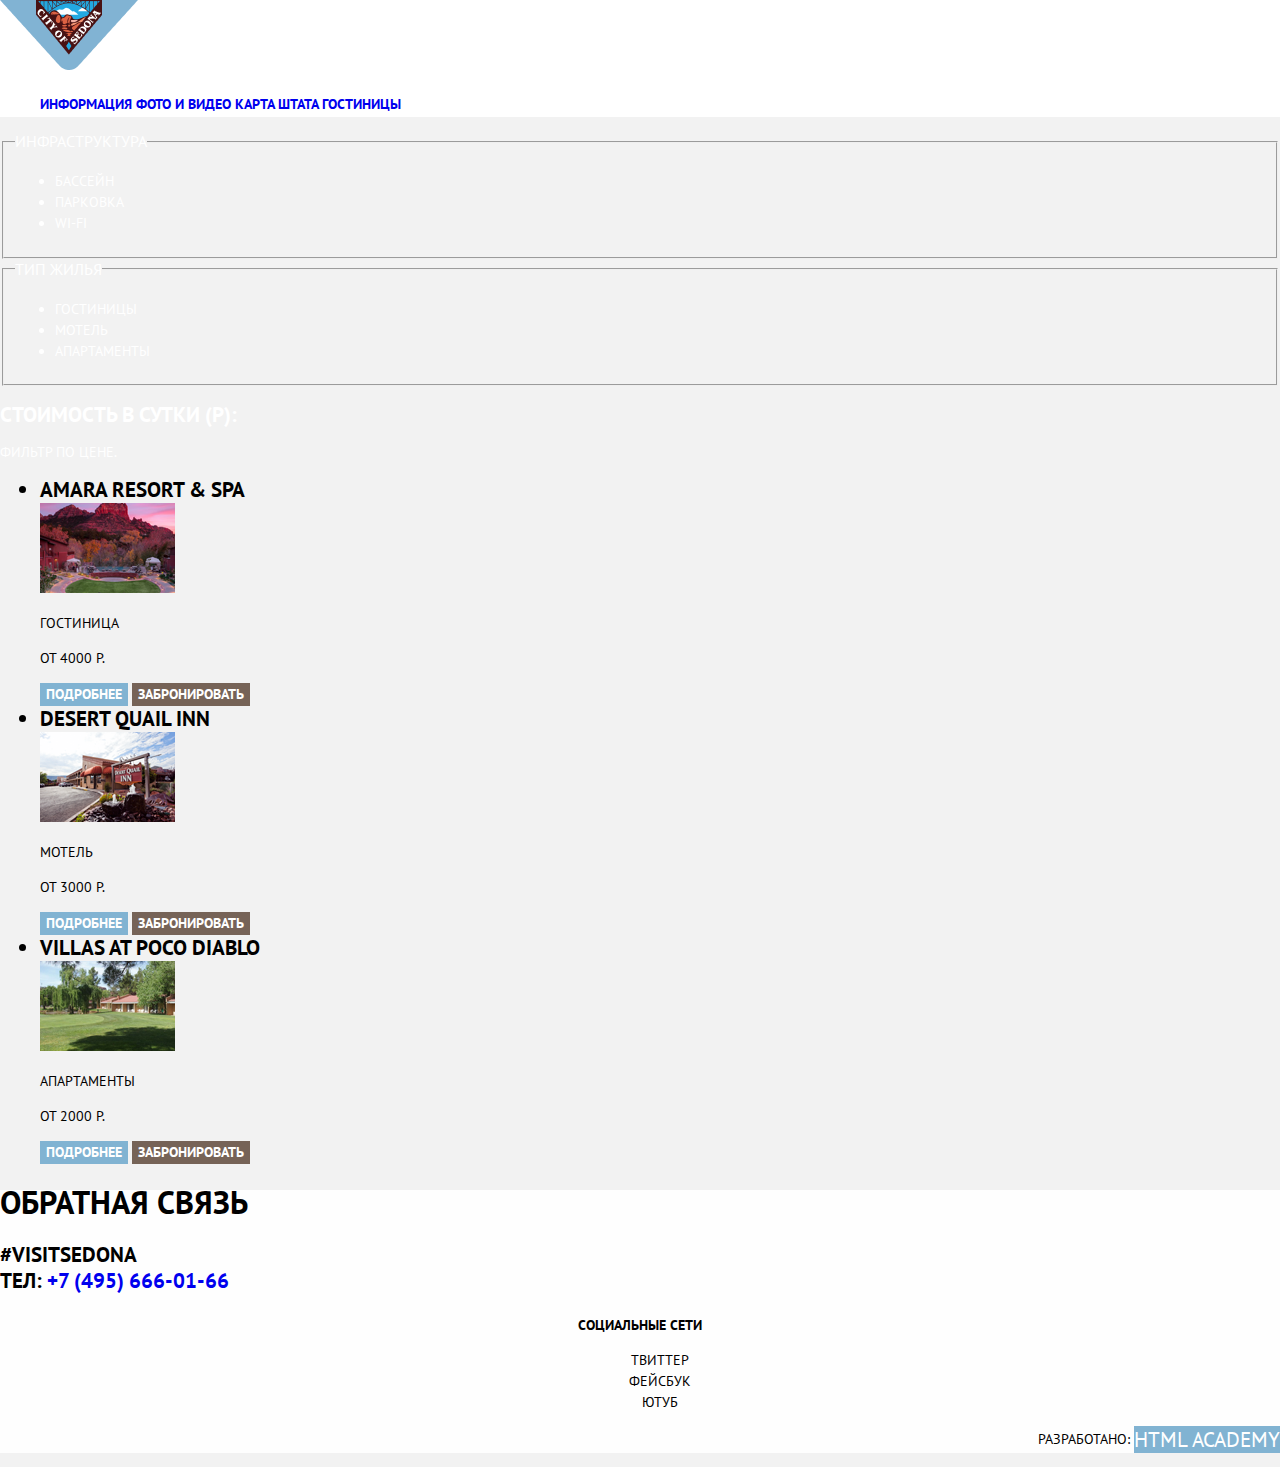
==== hotels.html @ de47eefe "Add files via upload" ====
<!DOCTYPE html>
<html lang="ru">
  <head>
    <meta charset="utf-8">
    <title>HTML Academy: Седона</title>
    <link rel="stylesheet" href="https://fonts.googleapis.com/css2?family=PT+Sans:wght@400;700&display=swap" >
  <link rel="stylesheet" href="normalize.css">
  <link rel="stylesheet" href="style.css">
  </head>
  <body class="page-body">
<heder class="maih-header">
  <nav class="main-navigation">
    <a class="main-header-logo">
    <img src="img/logo.png" width="138" height="70"  alt="Логотип Седона">
    </a>
    <ul class="site-navigation">
      <li><a href="futurepage.html"> ИНФОРМАЦИЯ </a></li>
      <li><a href="futurepage.html"> ФОТО И ВИДЕО </a></li>
      <li><a href="futurepage.html"> КАРТА ШТАТА </a></li>
      <li><a href="hotels.html"> ГОСТИНИЦЫ </a></li>
    </ul>
  </nav>
</heder>
<main >
  <section class="filtersearch">
<fieldset>
  <legend> ИНФРАСТРУКТУРА</legend>
<ul class="infrastructura-list">
  <li class="infrastructura-item"
type="checkbox" name="swimingpool" id="swimingpool" checked>
<label for="swimingpool">Бассейн </label>
  </li>
  <li class="infrastructura-item"
type="checkbox" name="parking" id="parking" checked>
<label for="parking">Парковка </label>
  </li>
  <li  class="infrastructura-item"
type="checkbox" name="wifi" id="parking" checked>
<label for="wifi">WI-FI </label>
  </li>
</ul>
</fieldset>
<fieldset>
<legend>ТИП ЖИЛЬЯ</legend>
<ul class="typeroom-list">
  <li class="typeroom-item"
  type="checkbox" name="hotels" id="hotels" checked>
<label for="hotels"> ГОСТИНИЦЫ</label>
</li>
<li class="typeroom-item"
type="checkbox" name="motels" id="motels" checked>
<label for="motels"> МОТЕЛЬ</label>
</li>
<li class="typeroom-item"
type="checkbox" name="apartmens" id="apartmens" checked>
<label for="apartmens"> АПАРТАМЕНТЫ</label>
</li>
</ul>
</fieldset>
<h2> СТОИМОСТЬ В СУТКИ (р):</h2>
<p>Фильтр по цене.</p>
</section>
<!--Не могу изменить цвет,шрифт и список сделать по горизонтали
<section class="resultserch">
  <h2>Найдено:3</h2>
  <h3> Сортировка:</h3>
<ul class="filterresult">
  <li>по цене</li>
    <li>по типу</li>
      <li>по рейтингу</li>
    </ul>-->
<section class="hotels">
  <ul>
    <li class="hotelsname">Amara Resort & Spa</li>
    <img src="img/amararesort.png" width="135" height="90" alt="Amara Resort">
    <p>Гостиница</p>
        <p>от 4000 Р.</p>
          <button class="button-hotels" type="submit">Подробнее</button>
            <button class="button-reserved" type="submit">Забронировать</button>
    <li class="hotelsname">Desert Quail Inn</li>
    <img src="img/desertquail.png" width="135" height="90" alt="Desert Quail Inn">
    <p>Мотель</p>
        <p>от 3000 Р.</p>
          <button class="button-hotels" type="submit">Подробнее</button>
            <button class="button-reserved" type="submit">Забронировать</button>
    <li class="hotelsname">Villas at Poco Diablo</li>
    <img src="img/villasatpoco.png" width="135" height="90" alt="Village at Poco Diablo">
    <p>Апартаменты</p>
        <p>от 2000 Р.</p>
          <button class="button-hotels" type="submit">Подробнее</button>
            <button class="button-reserved" type="submit">Забронировать</button>
  </ul>
</section>

</main>
<footer class="page-footer main-footer">
  <section class="footer-contacts">
    <h2>Обратная связь</h2>
    <p>
      #visitsedona<br>
      ТЕЛ: <a  href="tel:+74956660166">+7 (495) 666-01-66</a>
    </p>
  </section>
  <section class="footer-social">
    <h2>Социальные сети</h2>
    <ul>
      <li>
        <a class="social-button" href="#">Твиттер</a>
      </li>
      <li>
        <a class="social-button" href="#">Фейсбук</a>
      </li>
      <li>
        <a class="social-button" href="#">Ютуб</a>
      </li>
    </ul>
  </section>
  <p class="footer-copyright">
    Разработано:
    <a class="button" href="https://htmlacademy.ru">HTML Academy</a>
  </p>
</footer>
  </body>
</html>
---- style.css ----
:root{
--basic-black:#000000;
--basic-blacksmall:#333333;
--basic-white:#FFFFFF;
--basic-dark:#EEEEEE;
--extra-dark:#f2f2f2;
--basic-blue:#81B3D2;
--basic-brown:#766357;
--basic-dark-footer:rgba(255, 255, 255, 0.9);
}
body {
  min-width: 1200px;
  margin: 0;
  padding: 0;
  font-family: "PT Sans", Arial, sans-serif;
  font-size: 14px;
  line-height: 21px;
  font-weight: 400;
  color: var(--basic-black);
  text-transform: uppercase;
  background-color: var(--extra-dark);
}
a {
  text-decoration: none;
}
img {
  max-width: 100%;
  height: auto;
}
/*navigation*/
.main-navigation {
front-size: 16px;
line-height: 24px;
color:var(--basic-black);
background-color: var(--basic-white);
}
.site-navigation {
  list-style: none;
  font-weight: bold;
font-size: 14px;
line-height: 26px;
color:var(--basic-black);
background-color: var(--basic-white);
}
.site-navigation li {
  display: inline;
}
.site-navigation a:hover,
.site-navigation a:focus,
 {
  background-color: var(--basic-blue);}
  .center{
    background-color: var(--basic-white);
  }
  .p1{
    text-align: center;
background-color: var(--basic-white);
font-size: 21px;
line-height: 26px;
font-weight: bold;


  }
  .p2 {
        text-align: center;
  background-color: var(--basic-white);
  font-size: 14px;
line-height: 21px;
  }
  /*hotels page*/
  .filtersearch{
    color: var(--basic-white);

  /*  background-image: url(img/background.png);
    position: absolute;
width: 1200px;
height: 217px;
left: 40px;
top: 56px;*/

  }
  .filterresult li{
    display: inline;
  }
  .resultserch {
    background-color: var(--basic-white);
  }

  .filtersearch legend{
    font-weight: normal;
font-size: 16px;
line-height: 21px;
color: var(--basic-white);
}
.infrastructura-list{}
  .infrastructura-item{
    font-weight: normal;
font-size: 14px;
line-height: 21px;
color: var(--basic-white);}
.typeroom-item {
  font-weight: normal;
  font-size: 14px;
  line-height: 21px;
  color: var(--basic-white);
}
.hotels{
  font-family: PT Sans;
font-style: normal;
font-weight: normal;
font-size: 14px;
line-height: 21px;
}
.hotelsname{
  font-family: PT Sans;
font-style: normal;
font-weight:bold;
font-size: 21px;
line-height: 26px;
}

  /*features*/
  .feature-list {
  list-style: none;
}
  .feature-item-blue{
    background-color: var(--basic-blue);
    font-size: 14px;
  line-height: 21px;
  text-align: center;
  color: var(--basic-white);}

.feature-item-blue h3{
  background-color: var(--basic-blue);
  font-size: 21px;
line-height: 26px;
text-align: center;
color: var(--basic-white);
}
.feature-item-dark{
  background-color: var(--basic-dark);
  font-size: 14px;
line-height: 21px;
text-align: center;
color: var(--basic-blacksmall);
  }
  .feature-item-dark h3{
    background-color: var(--basic-dark);
    font-size: 21px;
  line-height: 26px;
  text-align: center;
    }
    .service{
      background-color: var(--basic-white);
    }
    .service-list{
      list-style: none;
    }
    .service-item h3{
      color: var(--basic-black);
      background-color: var(--basic-white);
      font-size: 21px;
    line-height: 21px;
    }
.service-item {
  list-style: none;
  font-size: 14px;
line-height: 21px;
  background-color: var(--basic-white);
  color: var(--basic-blacksmall);
}
.interest {
  background-color: var(--basic-white);
font-size: 14px;
line-height: 21px;
}
.interest h2{
  background-color: var(--basic-white);
  font-weight: bold;
font-size: 30px;
line-height: 24px;
}
/* Contacts */

.footer-contacts {
  color: var(--basic-black);
}
/* Main footer */

.main-footer {
  color: var(--basic-black);
  background-color: var(--basic-dark-footer);
}
.footer-contacts  {
  color: var(--basic-black);
  text-decoration: none;
  font-size: 21px;
  line-height: 26px;
  font-weight: bold;
}

.footer-contacts a:hover,
.footer-contacts a:focus {
  text-decoration: none;
}
.footer-social {
  text-align: center;
}
.footer-copyright{
  text-align: right;
}
.footer-social ul {
  list-style: none;
}

.footer-social h2 {
  font-size: 14px;

}
/* Как задать серый цвет в дата заезда и т.п*/
.searchhotel{
  background-color: var(--basic-brown);
color: var(--basic-white);
font-weight: bold;
font-size: 21px;
line-height: 26px;
}
.search{
  background-color: var(--basic-white);
  font-weight: bold;
  font-size: 14px;
  line-height: 26px;
}

/* Social button */
.button {
  font: inherit;
  text-align: center;
  color: var(--basic-white);
  vertical-align: middle;
  text-transform: uppercase;
  background-color: var(--basic-blue);
  border: none;
  font-size: 21px;
  line-height: 26px;
}
.button-hotels{
  font: inherit;
  text-align: center;
  color: var(--basic-white);
  vertical-align: middle;
  text-transform: uppercase;
  background-color: var(--basic-blue);
  border: none;
  font-weight: bold;
  font-size: 14px;
  line-height: 21px;
}
.button-reserved{
  font: inherit;
  text-align: center;
  color: var(--basic-white);
  vertical-align: middle;
  text-transform: uppercase;
  background-color: var(--basic-brown);
  border: none;
  font-weight: bold;
  font-size: 14px;
  line-height: 21px;
}
.button-find{
  font: inherit;
  text-align: center;
  color: var(--basic-white);
  vertical-align: middle;
  text-transform: uppercase;
  background-color: var(--basic-blue);
  border: none;
  font-size: 14px;
  line-height: 21px;
}
.social-button {
  color: inherit;
}

.social-button:hover,
.social-button:focus {
  background-color: var(--basic-dark-footer);
}
.footer-copyright .button:hover,
.footer-copyright .button:focus {
  color: var(--basic-black);
  background-color: var(--basic-dark-footer);
}
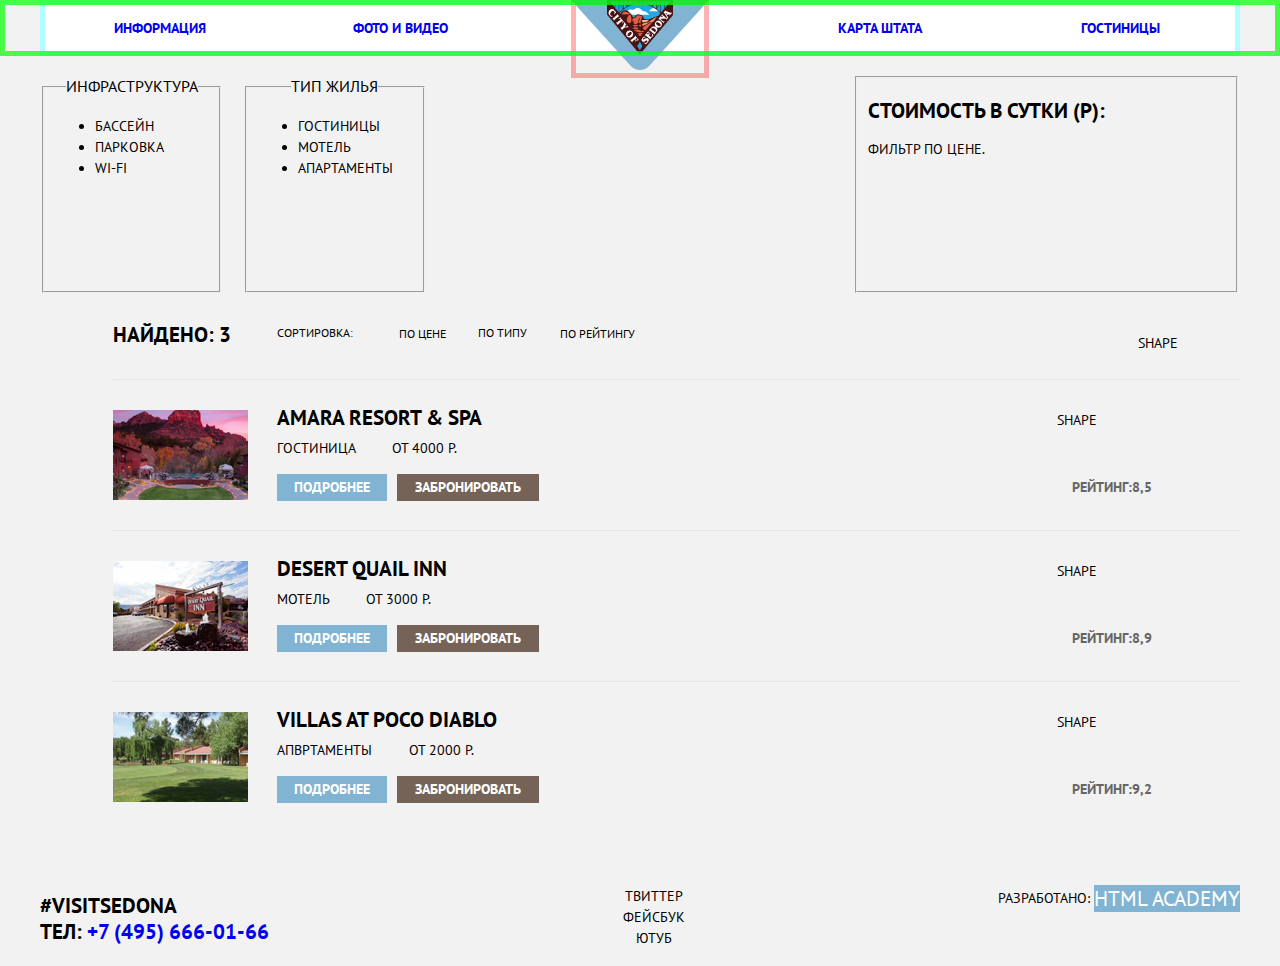
==== commit 6e4ae191: "Add files via upload" ====
--- a/hotels.html
+++ b/hotels.html
@@ -8,101 +8,142 @@
   <link rel="stylesheet" href="style.css">
   </head>
   <body class="page-body">
-<heder class="maih-header">
+<header class="main-header">
   <nav class="main-navigation">
-    <a class="main-header-logo">
-    <img src="img/logo.png" width="138" height="70"  alt="Логотип Седона">
-    </a>
     <ul class="site-navigation">
-      <li><a href="futurepage.html"> ИНФОРМАЦИЯ </a></li>
-      <li><a href="futurepage.html"> ФОТО И ВИДЕО </a></li>
-      <li><a href="futurepage.html"> КАРТА ШТАТА </a></li>
-      <li><a href="hotels.html"> ГОСТИНИЦЫ </a></li>
+      <li class="navigationpage"><a href="futurepage.html"> ИНФОРМАЦИЯ </a></li>
+      <li class="navigationpage"><a href="futurepage.html"> ФОТО И ВИДЕО </a></li>
+      <a class="main-header-logo">
+      <img src="img/logo.png" width="138" height="70"  alt="Логотип Седона">
+      </a>
+      <li class="navigationpage"><a href="futurepage.html"> КАРТА ШТАТА </a></li>
+      <li class="navigationpage"><a href="hotels.html"> ГОСТИНИЦЫ </a></li>
     </ul>
   </nav>
-</heder>
-<main >
+</header>
+<main class="container">
+
+
   <section class="filtersearch">
-<fieldset>
-  <legend> ИНФРАСТРУКТУРА</legend>
-<ul class="infrastructura-list">
-  <li class="infrastructura-item"
-type="checkbox" name="swimingpool" id="swimingpool" checked>
-<label for="swimingpool">Бассейн </label>
-  </li>
-  <li class="infrastructura-item"
-type="checkbox" name="parking" id="parking" checked>
-<label for="parking">Парковка </label>
-  </li>
-  <li  class="infrastructura-item"
-type="checkbox" name="wifi" id="parking" checked>
-<label for="wifi">WI-FI </label>
-  </li>
-</ul>
-</fieldset>
-<fieldset>
-<legend>ТИП ЖИЛЬЯ</legend>
-<ul class="typeroom-list">
-  <li class="typeroom-item"
-  type="checkbox" name="hotels" id="hotels" checked>
-<label for="hotels"> ГОСТИНИЦЫ</label>
-</li>
-<li class="typeroom-item"
-type="checkbox" name="motels" id="motels" checked>
-<label for="motels"> МОТЕЛЬ</label>
-</li>
-<li class="typeroom-item"
-type="checkbox" name="apartmens" id="apartmens" checked>
-<label for="apartmens"> АПАРТАМЕНТЫ</label>
-</li>
-</ul>
-</fieldset>
-<h2> СТОИМОСТЬ В СУТКИ (р):</h2>
-<p>Фильтр по цене.</p>
+      <fieldset>
+        <legend> ИНФРАСТРУКТУРА</legend>
+        <ul class="infrastructura-list">
+          <li class="infrastructura-item" type="checkbox" name="swimingpool" id="swimingpool" checked>
+            <label for="swimingpool">Бассейн </label>
+          </li>
+          <li class="infrastructura-item" type="checkbox" name="parking" id="parking" checked>
+            <label for="parking">Парковка </label>
+          </li>
+          <li  class="infrastructura-item" type="checkbox" name="wifi" id="parking" checked>
+            <label for="wifi">WI-FI </label>
+          </li>
+        </ul>
+      </fieldset>
+
+
+
+      <fieldset>
+        <legend>ТИП ЖИЛЬЯ</legend>
+        <ul class="typeroom-list">
+          <li class="typeroom-item" type="checkbox" name="hotels" id="hotels" checked>
+            <label for="hotels"> ГОСТИНИЦЫ</label>
+          </li>
+          <li class="typeroom-item" type="checkbox" name="motels" id="motels" checked>
+            <label for="motels"> МОТЕЛЬ</label>
+          </li>
+          <li class="typeroom-item" type="checkbox" name="apartmens" id="apartmens" checked>
+            <label for="apartmens"> АПАРТАМЕНТЫ</label>
+          </li>
+        </ul>
+      </fieldset>
+
+      <fieldset class="priceinday">
+        <h2> СТОИМОСТЬ В СУТКИ (р):</h2>
+        <p>Фильтр по цене.</p>
+      </fieldset>
 </section>
-<!--Не могу изменить цвет,шрифт и список сделать по горизонтали
-<section class="resultserch">
-  <h2>Найдено:3</h2>
-  <h3> Сортировка:</h3>
-<ul class="filterresult">
-  <li>по цене</li>
-    <li>по типу</li>
-      <li>по рейтингу</li>
-    </ul>-->
-<section class="hotels">
-  <ul>
-    <li class="hotelsname">Amara Resort & Spa</li>
-    <img src="img/amararesort.png" width="135" height="90" alt="Amara Resort">
-    <p>Гостиница</p>
-        <p>от 4000 Р.</p>
-          <button class="button-hotels" type="submit">Подробнее</button>
-            <button class="button-reserved" type="submit">Забронировать</button>
-    <li class="hotelsname">Desert Quail Inn</li>
-    <img src="img/desertquail.png" width="135" height="90" alt="Desert Quail Inn">
-    <p>Мотель</p>
-        <p>от 3000 Р.</p>
-          <button class="button-hotels" type="submit">Подробнее</button>
-            <button class="button-reserved" type="submit">Забронировать</button>
-    <li class="hotelsname">Villas at Poco Diablo</li>
-    <img src="img/villasatpoco.png" width="135" height="90" alt="Village at Poco Diablo">
-    <p>Апартаменты</p>
-        <p>от 2000 Р.</p>
-          <button class="button-hotels" type="submit">Подробнее</button>
-            <button class="button-reserved" type="submit">Забронировать</button>
-  </ul>
+<section class="findpricetype">
+  <div class="find3"> Найдено: 3</div>
+  <div class="sort">Сортировка: </div>
+  <div class="price">По цене</div>
+  <div class="type">По типу</div>
+  <div class="rating">По рейтингу</div>
+  <div class="shape">Shape</div>
 </section>
 
+<section class="hotel">
+  <img class="imghotels" src="img/amararesort.png" width="135" height="90" alt="Amara Resort">
+  <section class="textandbutton">
+    <div class="hotelsname">Amara Resort & Spa</div>
+    <div class="hotelsprice">
+      <span class="viksa"> Гостиница </span>
+      <span class="amaraprice">  от 4000 Р.</span>
+    </div>
+    <div>
+      <button class="button-hotels" type="submit">Подробнее</button>
+      <button class="button-reserved" type="submit">Забронировать</button>
+    </div>
+          </section>
+          <section class="stars">
+            <div> Shape</div>
+            <div>
+                <button class="button-rating" type="submit">Рейтинг:8,5</button>
+            </div>
+          </section>
+  </section>
+
+  <section class="hotel">
+    <img class="imghotels" src="img/desertquail.png" width="135" height="90" alt="desertquail">
+    <section class="textandbutton">
+      <div class="hotelsname">Desert Quail Inn</div>
+      <div class="hotelsprice">
+        <span class="viksa"> Мотель </span>
+        <span class="amaraprice">  от 3000 Р.</span>
+      </div>
+      <div>
+        <button class="button-hotels" type="submit">Подробнее</button>
+        <button class="button-reserved" type="submit">Забронировать</button>
+      </div>
+            </section>
+            <section class="stars">
+              <div> Shape</div>
+              <div>
+                  <button class="button-rating" type="submit">Рейтинг:8,9</button>
+              </div>
+            </section>
+    </section>
+
+    <section class="hotel">
+      <img class="imghotels" src="img/villasatpoco.png" width="135" height="90" alt="villasatpocoloco">
+      <section class="textandbutton">
+        <div class="hotelsname">Villas at poco diablo</div>
+        <div class="hotelsprice">
+          <span class="viksa"> Апвртаменты </span>
+          <span class="amaraprice">  от 2000 Р.</span>
+        </div>
+        <div>
+          <button class="button-hotels" type="submit">Подробнее</button>
+          <button class="button-reserved" type="submit">Забронировать</button>
+        </div>
+              </section>
+              <section class="stars">
+                <div> Shape</div>
+                <div>
+                    <button class="button-rating" type="submit">Рейтинг:9,2</button>
+                </div>
+              </section>
+      </section>
+
+
 </main>
-<footer class="page-footer main-footer">
+<footer class="page-footer">
   <section class="footer-contacts">
-    <h2>Обратная связь</h2>
     <p>
       #visitsedona<br>
       ТЕЛ: <a  href="tel:+74956660166">+7 (495) 666-01-66</a>
     </p>
   </section>
   <section class="footer-social">
-    <h2>Социальные сети</h2>
     <ul>
       <li>
         <a class="social-button" href="#">Твиттер</a>
--- a/style.css
+++ b/style.css
@@ -4,13 +4,14 @@
 --basic-blacksmall:#333333;
 --basic-white:#FFFFFF;
 --basic-dark:#EEEEEE;
---extra-dark:#f2f2f2;
+--extra-dark:#F2F2F2;
 --basic-blue:#81B3D2;
 --basic-brown:#766357;
 --basic-dark-footer:rgba(255, 255, 255, 0.9);
+--basic-grey-border:#E5E5E5;
+--basic-grey:#666666
 }
 body {
-  min-width: 1200px;
   margin: 0;
   padding: 0;
   font-family: "PT Sans", Arial, sans-serif;
@@ -26,16 +27,66 @@
 }
 img {
   max-width: 100%;
-  height: auto;
+
+}
+/*Grid*/
+.page{
+  height:100%
+}
+.page-body{
+  min-height: 100%;
+  display: grid;
+  grid-template-rows: min-content 1fr min-content;
+  align-content:start
+}
+/* Main header*/
+.main-header{
+  margin-bottom: 0px;
+  outline:5px solid rgba(0,255,0,0.7);
+  outline-offset: -5px;
+}
+/* Main footer */
+.main-footer {
+  color: var(--basic-black);
+  background-color: var(--basic-dark-footer);
+  outline: 5px solid rgba(255,0,0,0.5);
+  outline-offset: -5px;
+}
+.main-header-logo{
+  /*--order: 1;*/
+/* loat: right;
+width: 800px; */
+  outline:5px solid rgba(255,0,0,0.3);
+  outline-offset: -5px;
+  margin-left: auto;
+  margin-right: auto;
 }
 /*navigation*/
 .main-navigation {
-front-size: 16px;
+width: 1200px;
+margin: 0 auto;
+font-size: 16px;
 line-height: 24px;
 color:var(--basic-black);
 background-color: var(--basic-white);
 }
+/*container*/
+.container{
+  width: 1200px;
+  margin: 0 auto;
+  padding: 40px;
+}
 .site-navigation {
+  display: grid;
+  grid-template-columns: repeat(5, 1fr);
+  list-style: none;
+  /* text-align: center; */
+  outline: 5px solid rgba(0,255,255,0.3);
+  outline-offset: -5px;
+  margin: 0;
+  padding: 0;
+  width: 1200px;
+  height: 56px;
   list-style: none;
   font-weight: bold;
 font-size: 14px;
@@ -43,9 +94,24 @@
 color:var(--basic-black);
 background-color: var(--basic-white);
 }
-.site-navigation li {
-  display: inline;
-}
+.navigationpage{
+  font-weight: bold;
+font-size: 14px;
+line-height: 26px;
+text-align: center;
+margin-top: 15px;
+color:var(--basic-black);
+}
+/* .site-navigation li {
+  display: grid;
+  grid-row-start: 1;
+
+}
+.site-navigation img{
+  display: grid;
+  /* margin-left: auto;
+  margin-right: auto; */
+} */
 .site-navigation a:hover,
 .site-navigation a:focus,
  {
@@ -53,7 +119,7 @@
   .center{
     background-color: var(--basic-white);
   }
-  .p1{
+  .sedonamain{
     text-align: center;
 background-color: var(--basic-white);
 font-size: 21px;
@@ -62,7 +128,7 @@
 
 
   }
-  .p2 {
+  .sedonamain2 {
         text-align: center;
   background-color: var(--basic-white);
   font-size: 14px;
@@ -70,47 +136,128 @@
   }
   /*hotels page*/
   .filtersearch{
-    color: var(--basic-white);
-
-  /*  background-image: url(img/background.png);
-    position: absolute;
-width: 1200px;
-height: 217px;
-left: 40px;
-top: 56px;*/
-
-  }
-  .filterresult li{
-    display: inline;
+    /* background-image: image("backgroundsearchhotels.png"); */
+    color: var(--basic-black);
+    display: grid;
+    grid-gap: 20px;
+    grid-template-columns: repeat(6, 1fr);
+    height: 217px;
+    margin-top: -20px;
+  }
+  /* .filterresult li{
+    display: inline; */
   }
   .resultserch {
-    background-color: var(--basic-white);
-  }
+    background-color: var(--basic-black);
+  }
+  .findpricetype{
+    display: flex;
+    flex-direction:row;
+    align-items: flex-start;
+  }
+  .find3{
+    margin-top: 29px;
+    margin-left: 73px;
+    margin-bottom: 31px;
+    font-weight: bold;
+    font-size: 21px;
+    line-height: 26px;
+  }
+  .sort{
+    margin-top: 31px;
+    margin-left: 46px;
+    font-weight: normal;
+    font-size: 12px;
+    line-height: 18px;
+  }
+  .type{
+      margin-top: 31px;
+      margin-left: 32px;
+      font-weight: normal;
+  font-size: 12px;
+  line-height: 18px;
+  }
+  .price{
+    margin-top: 32px;
+    margin-left: 46px;
+    font-weight: normal;
+font-size: 12px;
+line-height: 18px;
+  }
+.rating{
+  margin-top: 32px;
+  margin-left: 33px;
+  font-weight: normal;
+font-size: 12px;
+line-height: 18px;
+}
+.shape{
+  margin-top: 40px;
+  margin-left: 503px;
+}
 
   .filtersearch legend{
     font-weight: normal;
 font-size: 16px;
 line-height: 21px;
-color: var(--basic-white);
-}
-.infrastructura-list{}
+color: var(--basic-black);
+text-align: center;
+}
+.priceinday{
+grid-column-start: 5;
+grid-column-end: 7;
+}
+.infrastructura-list{
+  /* color: var(--basic-black); */
+}
   .infrastructura-item{
     font-weight: normal;
 font-size: 14px;
 line-height: 21px;
-color: var(--basic-white);}
+color: var(--basic-black);}
 .typeroom-item {
   font-weight: normal;
   font-size: 14px;
   line-height: 21px;
-  color: var(--basic-white);
-}
-.hotels{
+  color: var(--basic-black  );
+}
+.hotelsmargintop{
+  margin-top: 31px;
+}
+.hotel{
+  display:flex;
+  /* flex-direction:row; */
   font-family: PT Sans;
+  align-items: center;
+border-top: 1px solid var(--basic-grey-border);
+/* border-bottom: 2px solid var(--basic-grey-border); */
 font-style: normal;
 font-weight: normal;
 font-size: 14px;
 line-height: 21px;
+height: 150px;
+margin-left: 73px;
+/* margin-top: 31px; */
+}
+.imghotels{
+  order:-1;
+  height: 90px;
+  width: 135px;
+}
+.textandbutton{
+  /* display: flex;
+  flex-direction: column; */
+  flex: 1;
+  margin-left: 29px;
+  height: 90px;
+  margin-top: -11px;
+}
+.stars{
+display: flex;
+flex-direction: column;
+justify-content: space-between;
+width: 183px;
+height: 91px;
 }
 .hotelsname{
   font-family: PT Sans;
@@ -118,16 +265,39 @@
 font-weight:bold;
 font-size: 21px;
 line-height: 26px;
+margin-top:0px;
+}
+.hotelsprice{
+    margin:7px 0px 15.5px 0px;
+}
+/* .viksa{
+  width: 107px;
+  text-align: left;
+} */
+.amaraprice{
+  margin-left:33px;
 }
 
   /*features*/
+
   .feature-list {
-  list-style: none;
+    /* outline: 15px solid rgba(255, 0, 0, 0.5); */
+  display: grid;
+  grid-template-columns: repeat(3, 1fr);
+  list-style: none;
+}
+.feature-list-grid-img{
+  grid-column: span 2;
+  list-style: none;
+  height: 256px;
+
 }
   .feature-item-blue{
     background-color: var(--basic-blue);
     font-size: 14px;
   line-height: 21px;
+  height: 256px;
+  width: 400px;
   text-align: center;
   color: var(--basic-white);}
 
@@ -136,21 +306,128 @@
   font-size: 21px;
 line-height: 26px;
 text-align: center;
-color: var(--basic-white);
-}
-.feature-item-dark{
+/* width: 122px;
+height: 43px; */
+color: var(--basic-white);
+margin: 47px 139px 25px 139px;
+}
+.feature-item-blue2{
+  background-color: var(--basic-blue);
+  font-size: 14px;
+line-height: 21px;
+height: 256px;
+width: 400px;
+text-align: center;
+color: var(--basic-white);
+}
+
+.feature-item-blue2 h3{
+  background-color: var(--basic-blue);
+  font-size: 21px;
+line-height: 26px;
+text-align: center;
+/* width: 122px;
+height: 43px; */
+color: var(--basic-white);
+/* margin: 50px 1259px 163px 126px; */
+margin-top: 50px;
+}
+
+.number1{
+  background-color: var(--basic-blue);
+  font-size: 14px;
+line-height: 21px;
+width: 51px;
+height: 21px;
+text-align: center;
+color: var(--basic-white);
+margin: 25px 174px 23px 175px;
+}
+.sedona11{
+  background-color: var(--basic-blue);
+  font-size: 14px;
+line-height: 21px;
+height: 43px;
+width: 297px;
+text-align: center;
+color: var(--basic-white);
+margin-bottom: 54px;
+margin-left: 52px;
+/* НЕ МОГУ ОТЦЕНТРИРОВАТЬ! */
+}
+.bridge{
+  background-color: var(--basic-blue);
+  font-size: 14px;
+line-height: 21px;
+height: 43px;
+width: 297px;
+text-align: center;
+color: var(--basic-white);
+margin-bottom: 54px;
+margin-left: 52px;
+/* НЕ МОГУ ОТЦЕНТРИРОВАТЬ! */
+}
+.row2{
+  display: grid;
+  grid-template-rows: repeat(3, 1fr);
+  grid-gap: 10px;
+  list-style: none;
+  text-align: center;
+  background-color: var(--basic-white);
+  font-size: 14px;
+line-height: 21px;
+
+ padding: 40px 0;
+text-align: center;
+color: var(--basic-blacksmall);
+}
+.row2 h3{
+  font-size: 21px;
+  line-height: 21px;
+  font-weight: bold;
+}
+.row4{
+  display: grid;
+  grid-template-rows: repeat(3, 1fr);
+  grid-gap: 10px;
+  list-style: none;
+  text-align: center;
   background-color: var(--basic-dark);
   font-size: 14px;
-line-height: 21px;
-text-align: center;
-color: var(--basic-blacksmall);
+  line-height: 21px;
+  padding: 40px 0;
+  text-align: center;
+  color: var(--basic-black);
+  /* background-color: var(--basic-dark);
+  font-size: 21px;
+line-height: 26px;
+text-align: center; */
+}
+.row4 h3{
+  font-size: 21px;
+  line-height: 21px;
+  font-weight: bold;
+}
+.number345{
+  background-color: var(--basic-dark);
+  font-size: 14px;
+line-height: 21px;
+width: 51px;
+height: 21px;
+text-align: center;
+color: var(--basic-black);
+margin: 25px 174px 23px 175px;
+}
+
+/* .feature-item-dark{
+
   }
   .feature-item-dark h3{
     background-color: var(--basic-dark);
     font-size: 21px;
   line-height: 26px;
   text-align: center;
-    }
+    } */
     .service{
       background-color: var(--basic-white);
     }
@@ -170,6 +447,11 @@
   background-color: var(--basic-white);
   color: var(--basic-blacksmall);
 }
+.service-list{
+  display: grid;
+  grid-template-columns: 1fr 1fr 1fr;
+  text-align: center;
+}
 .interest {
   background-color: var(--basic-white);
 font-size: 14px;
@@ -183,41 +465,6 @@
 }
 /* Contacts */
 
-.footer-contacts {
-  color: var(--basic-black);
-}
-/* Main footer */
-
-.main-footer {
-  color: var(--basic-black);
-  background-color: var(--basic-dark-footer);
-}
-.footer-contacts  {
-  color: var(--basic-black);
-  text-decoration: none;
-  font-size: 21px;
-  line-height: 26px;
-  font-weight: bold;
-}
-
-.footer-contacts a:hover,
-.footer-contacts a:focus {
-  text-decoration: none;
-}
-.footer-social {
-  text-align: center;
-}
-.footer-copyright{
-  text-align: right;
-}
-.footer-social ul {
-  list-style: none;
-}
-
-.footer-social h2 {
-  font-size: 14px;
-
-}
 /* Как задать серый цвет в дата заезда и т.п*/
 .searchhotel{
   background-color: var(--basic-brown);
@@ -256,6 +503,10 @@
   font-weight: bold;
   font-size: 14px;
   line-height: 21px;
+  width: 110px;
+height: 27px;
+margin-left:0px;
+margin-bottom: 30px;
 }
 .button-reserved{
   font: inherit;
@@ -266,6 +517,24 @@
   background-color: var(--basic-brown);
   border: none;
   font-weight: bold;
+  width: 142px;
+height: 27px;
+  font-size: 14px;
+  line-height: 21px;
+  margin-left:6px;
+  margin-bottom: 30px;
+}
+.button-rating{
+  font: inherit;
+  text-align: center;
+  color: var(--basic-grey);
+  text-transform: uppercase;
+    vertical-align: middle;
+  background-color: var(--extra-dark);
+  border: none;
+  font-weight: bold;
+  width: 110px;
+height: 27px;
   font-size: 14px;
   line-height: 21px;
 }
@@ -287,9 +556,44 @@
 .social-button:hover,
 .social-button:focus {
   background-color: var(--basic-dark-footer);
+}
+.page-footer{
+  display: flex;
+  flex-direction: row;
+  justify-content: space-between;
+  width: 1200px;
+  margin: 0 auto;
 }
 .footer-copyright .button:hover,
 .footer-copyright .button:focus {
   color: var(--basic-black);
   background-color: var(--basic-dark-footer);
 }
+.footer-contacts {
+  color: var(--basic-black);
+}
+.footer-contacts  {
+  color: var(--basic-black);
+  text-decoration: none;
+  font-size: 21px;
+  line-height: 26px;
+  font-weight: bold;
+}
+.footer-contacts a:hover,
+.footer-contacts a:focus {
+  text-decoration: none;
+}
+.footer-social {
+  text-align: center;
+}
+.footer-copyright{
+  text-align: right;
+}
+.footer-social ul {
+  list-style: none;
+}
+
+.footer-social h2 {
+  font-size: 14px;
+
+}
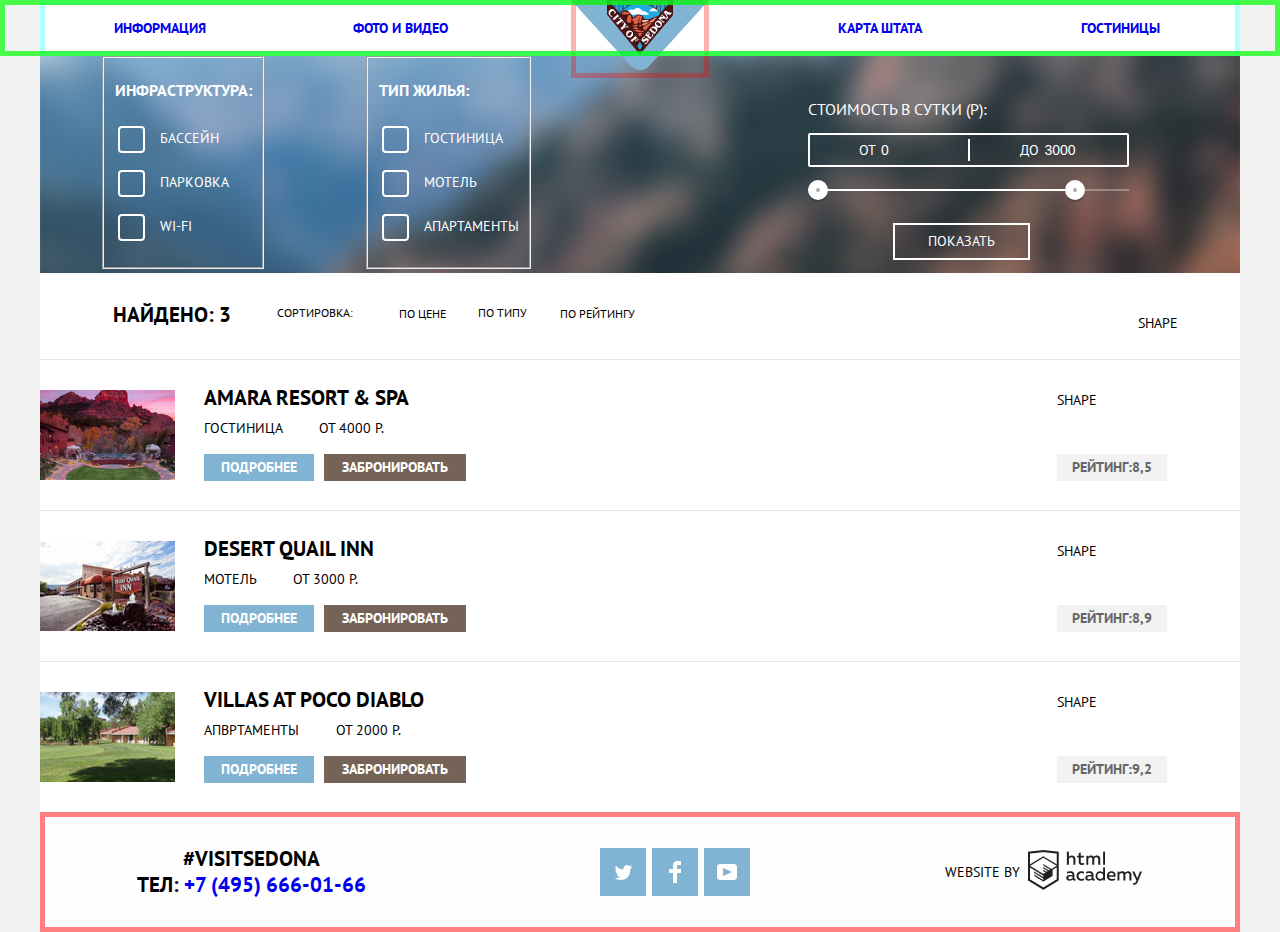
==== commit 4e9abfdc: "Add files via upload" ====
--- a/hotels.html
+++ b/hotels.html
@@ -23,45 +23,73 @@
 </header>
 <main class="container">
 
-
+<section class="bgimgsecond">
   <section class="filtersearch">
-      <fieldset>
-        <legend> ИНФРАСТРУКТУРА</legend>
-        <ul class="infrastructura-list">
-          <li class="infrastructura-item" type="checkbox" name="swimingpool" id="swimingpool" checked>
-            <label for="swimingpool">Бассейн </label>
-          </li>
-          <li class="infrastructura-item" type="checkbox" name="parking" id="parking" checked>
-            <label for="parking">Парковка </label>
-          </li>
-          <li  class="infrastructura-item" type="checkbox" name="wifi" id="parking" checked>
-            <label for="wifi">WI-FI </label>
-          </li>
-        </ul>
-      </fieldset>
-
-
-
-      <fieldset>
-        <legend>ТИП ЖИЛЬЯ</legend>
-        <ul class="typeroom-list">
-          <li class="typeroom-item" type="checkbox" name="hotels" id="hotels" checked>
-            <label for="hotels"> ГОСТИНИЦЫ</label>
-          </li>
-          <li class="typeroom-item" type="checkbox" name="motels" id="motels" checked>
-            <label for="motels"> МОТЕЛЬ</label>
-          </li>
-          <li class="typeroom-item" type="checkbox" name="apartmens" id="apartmens" checked>
-            <label for="apartmens"> АПАРТАМЕНТЫ</label>
-          </li>
-        </ul>
-      </fieldset>
-
-      <fieldset class="priceinday">
-        <h2> СТОИМОСТЬ В СУТКИ (р):</h2>
-        <p>Фильтр по цене.</p>
-      </fieldset>
+
+      <form class="filter" method="get" >
+       <fieldset class="typeinfrastr">
+         <legend></legend>
+          <h2>Инфраструктура:</h2>
+         <ul>
+           <li class="filter-option filter-checkbox">
+             <input class="visually-hidden filter-input-checkbox filter-input" type="checkbox" name="swimingpool" id="filter-swimingpool" checked>
+             <label for="filter-swimingpool">Бассейн</label>
+           </li>
+           <li class="filter-option filter-checkbox">
+             <input class="visually-hidden filter-input-checkbox filter-input" type="checkbox" name="parking" id="filter-parking">
+             <label for="filter-parking">Парковка</label>
+           </li>
+           <li class="filter-option filter-checkbox">
+             <input class="visually-hidden filter-input-checkbox filter-input" type="checkbox" name="WIFI" id="filter-WIFI" >
+             <label for="filter-WIFI">WI-FI</label>
+           </li>
+         </ul>
+       </fieldset>
+</form>
+
+
+<form class="filter" method="get" >
+ <fieldset class="typefilter">
+   <legend></legend>
+    <h2>Тип жилья:</h2>
+   <ul>
+     <li class="filter-option filter-checkbox">
+       <input class="visually-hidden filter-input-checkbox filter-input" type="checkbox" name="hotels" id="filter-hotels" checked>
+       <label for="filter-hotels">Гостиница</label>
+     </li>
+     <li class="filter-option filter-checkbox">
+       <input class="visually-hidden filter-input-checkbox filter-input" type="checkbox" name="motel" id="filter-motel" checked>
+       <label for="filter-motel">Мотель</label>
+     </li>
+     <li class="filter-option filter-checkbox">
+       <input class="visually-hidden filter-input-checkbox filter-input" type="checkbox" name="room" id="filter-room" checked>
+       <label for="filter-room">Апартаменты</label>
+     </li>
+   </ul>
+ </fieldset>
+</form>
+
+ <form action="#" method="get">
+<section class="section-prices">
+ <h2 class="visually-hidden"> Цены  </h2>
+ <p class="price-fornight"> Стоимость в сутки (р): </p>
+ <div class="prices">
+   <div class="price-amount">  <label class="min-price"> от <input type="text" name="min-price" value="0"></label>  </div>
+   <div class="price-amount" > <label class="max-price"> до <input type="text" name="max-price" value="3000"></label>    </div>
+ </div>
+ <div class="range-controls">
+   <div class="scale">
+     <div class="bar"> </div>
+   </div>
+   <div class="range range1"> </div>
+   <div class="range range2"> </div>
+ </div>
+ <button class="show-button" type="submit">Показать </button>
 </section>
+</div>
+     </section>
+     </section>
+   </form>
 <section class="findpricetype">
   <div class="find3"> Найдено: 3</div>
   <div class="sort">Сортировка: </div>
@@ -136,30 +164,49 @@
 
 
 </main>
-<footer class="page-footer">
+<footer class="page-footer main-footer">
   <section class="footer-contacts">
+    <!-- <h2>Обратная связь</h2> -->
     <p>
       #visitsedona<br>
       ТЕЛ: <a  href="tel:+74956660166">+7 (495) 666-01-66</a>
     </p>
   </section>
   <section class="footer-social">
+    <!-- <h2>Социальные сети</h2> -->
     <ul>
       <li>
-        <a class="social-button" href="#">Твиттер</a>
+        <a class="social-button" href="#">
+        <span class="visually-hidden"> Твиттер </span>
+        <svg width="17" height="16" viewBox="0 0 17 16" fill="none" xmlns="http://www.w3.org/2000/svg">
+        <path d="M10.95 1.14409C12.635 0.648089 13.934 1.41409 14.527 2.32309C15.2 2.09209 15.858 1.84209 16.538 1.61509C16.5249 2.30145 16.2117 2.94761 15.681 3.38309C16.366 3.55309 16.985 2.89209 16.985 2.89209C16.816 3.89209 15.979 4.68009 15.422 4.91609C15.191 11.6661 12.247 16.1331 5.34498 15.9981H4.89898C4.48898 15.9981 0.734977 15.5381 0.000976562 14.1111C2.27198 14.3071 3.89398 13.6891 4.69398 12.9341C3.73398 12.6341 2.01498 12.4571 1.71498 9.98409C2.06398 10.0901 2.27898 10.2121 2.90498 10.1031C1.70498 9.24709 0.373977 8.53009 0.447977 6.33009C0.732977 6.65809 1.51498 6.86609 1.78798 6.80209C1.08498 6.56109 -0.182023 3.44209 0.893977 1.85009C2.71198 3.70409 4.62898 5.45609 8.04598 5.62309C8.25398 3.33009 9.18298 1.79309 10.95 1.14409Z" fill="white"/>
+        </svg>
+        </a>
       </li>
       <li>
-        <a class="social-button" href="#">Фейсбук</a>
+        <a class="social-button" href="#">
+        <span class="visually-hidden"> Фэйсбук </span>
+        <svg width="12" height="22" viewBox="0 0 12 22" fill="none" xmlns="http://www.w3.org/2000/svg">
+        <path d="M12 4V0H8C5.79086 0 4 1.79086 4 4V8H0V12H4V22H8V12H12V8H8V4H12Z" fill="white"/>
+        </svg>
+        </a>
       </li>
       <li>
-        <a class="social-button" href="#">Ютуб</a>
+        <a class="social-button" href="#">
+        <span class="visually-hidden"> Ютуб </span>
+        <svg width="20" height="16" viewBox="0 0 20 16" fill="none" xmlns="http://www.w3.org/2000/svg">
+        <path fill-rule="evenodd" clip-rule="evenodd" d="M3 0H17C18.65 0 20 1.35 20 3V13C20 14.65 18.65 16 17 16H3C1.35 16 0 14.65 0 13V3C0 1.35 1.35 0 3 0ZM6.027 4.002V11.998L15.014 8L6.027 4.002Z" fill="white"/>
+        </svg>
+        </a>
       </li>
     </ul>
   </section>
-  <p class="footer-copyright">
-    Разработано:
-    <a class="button" href="https://htmlacademy.ru">HTML Academy</a>
-  </p>
+  <section class="footer-copyright">
+  <p > WEBSITE BY </p>
+    <a class="button.html" href="https://htmlacademy.ru">
+      <img src="img/logo-htmlacademy.png" width="115" height="41" alt="Лого HTML академия">
+    </a>
+
 </footer>
   </body>
 </html>
--- a/style.css
+++ b/style.css
@@ -27,7 +27,12 @@
 }
 img {
   max-width: 100%;
-
+}
+p {
+  margin: 0px;
+}
+ul{
+  margin: 0px;
 }
 /*Grid*/
 .page{
@@ -38,6 +43,7 @@
   display: grid;
   grid-template-rows: min-content 1fr min-content;
   align-content:start
+background-color:var(--basic-white);
 }
 /* Main header*/
 .main-header{
@@ -70,11 +76,51 @@
 color:var(--basic-black);
 background-color: var(--basic-white);
 }
+.bgimg{
+  display: flex;
+  flex-direction: column;
+  align-items: center;
+  /* justify-content: center; */
+  justify-content: space-between;
+  background-image: url("img/sedonaphoto.jpg");
+  position:relative;
+  z-index: -1;
+  width: 1200px;
+height: 509px;
+}
+.bgimgsecond{
+  display: flex;
+  flex-direction: column;
+  align-items: center;
+  /* justify-content: center; */
+  justify-content: space-between;
+  background-image: url("img/backgroundsearchhotels.png");
+  position:relative;
+  z-index: -1;
+  width: 1200px;
+/* height: 509px; */
+}
+
+.bgimgmap{
+  background-image: url("img/map.jpg");
+  position:relative;
+  width: 1200px;
+height: 509px;
+}
+.welcomeimg{
+  padding-top: 77.35px;
+}
+.tothegargeousimg{
+  margin-top: -11px;
+}
+/* .sedonamainimg{
+  margin-top: -55px; */
+/* } */
 /*container*/
 .container{
   width: 1200px;
   margin: 0 auto;
-  padding: 40px;
+  /* padding: 40px; */
 }
 .site-navigation {
   display: grid;
@@ -111,7 +157,7 @@
   display: grid;
   /* margin-left: auto;
   margin-right: auto; */
-} */
+}
 .site-navigation a:hover,
 .site-navigation a:focus,
  {
@@ -122,38 +168,44 @@
   .sedonamain{
     text-align: center;
 background-color: var(--basic-white);
+height: 80px;
 font-size: 21px;
 line-height: 26px;
 font-weight: bold;
-
-
+padding-top:42.5px;
+margin: 0px;
   }
   .sedonamain2 {
         text-align: center;
   background-color: var(--basic-white);
   font-size: 14px;
 line-height: 21px;
+margin-top: 16.5px;
+padding-bottom: 51px;
   }
   /*hotels page*/
   .filtersearch{
     /* background-image: image("backgroundsearchhotels.png"); */
-    color: var(--basic-black);
+    color: var(--basic-white);
     display: grid;
     grid-gap: 20px;
-    grid-template-columns: repeat(6, 1fr);
+    grid-template-columns: repeat(4, 1fr);
     height: 217px;
-    margin-top: -20px;
+    margin-top: 0px;
+
   }
   /* .filterresult li{
     display: inline; */
-  }
+
+
   .resultserch {
-    background-color: var(--basic-black);
+    background-color: var(--basic-white);
   }
   .findpricetype{
     display: flex;
     flex-direction:row;
     align-items: flex-start;
+    background-color: var(--basic-white);
   }
   .find3{
     margin-top: 29px;
@@ -196,30 +248,223 @@
   margin-left: 503px;
 }
 
-  .filtersearch legend{
+.section-prices {
+    color: #ffffff;
+    margin-left: 255px;
+}
+.price-fornight {
+    font-size: 16px;
+    line-height: 21px;
+    text-transform: uppercase;
+    margin-top: 42.5px;
+    margin-bottom: 13px;
+  }
+  .prices {
+    position: relative;
+    width: 317px;
+    height: 30px;
+    border: 2px solid white;
+    border-radius: 2px;
+    display: flex;
+    align-items: center;
+  }
+  .price-amount label {
+    display: inline-block;
+    width: 162px;
+    font-size: 14px;
+    line-height: 38px;
+    cursor: pointer;
+    color: #ffffff;
+    text-align: center;
+    margin-top: 0px;
+  }
+  .price-amount input {
+    width: 40px;
+    height: 12px;
+    font-size: 14px;
+    line-height: 38px;
+    margin: 0px;
+    cursor: pointer;
+    background: none;
+    border: none;
+    color: #ffffff;
+  }
+  .prices::after {
+    content: "";
+    position: absolute;
+    top: 50%;
+    left: 50%;
+    width: 2px;
+    height: 22px;
+    background: #ffffff;
+    transform: translate(-50%, -50%);
+  }
+  .range-controls {
+    position: relative;
+    margin-top: 22px;
+  }
+  .scale {
+    height: 2px;
+    background-color: rgba(255, 255, 255, 0.3);
+}
+.bar {
+    width: 80%;
+    height: 2px;
+    background-color: #ffffff;
+  }
+  .range {
+    position: absolute;
+    top: -9px;
+    height: 4px;
+    width: 4px;
+    background-color: #ababab;
+    border: 8px solid #ffffff;
+    border-radius: 50%;
+    box-shadow: 0 2px 1px 0 rgba(0, 1, 1, 0.2);
+    cursor: pointer;
+}
+.range2 {
+    left: 80%;
+  }
+  .show-button {
+    font-family: "PT Sans","Arial", sans-serif;
+    font-size: 14px;
+    line-height: 21px;
+    text-transform: uppercase;
+    background-color: transparent;
+    border: 2px solid white;
+    color: #ffffff;
+    padding: 6px 33px;
+    margin-top: 32px;
+    margin-left: 85px;
+}
+
+
+.visually-hidden {
+  position: absolute;
+  width: 1px;
+  height: 1px;
+  margin: -1px;
+  border: 0;
+  padding: 0;
+  white-space: nowrap;
+  clip-path: inset(100%);
+  clip: rect(0 0 0 0);
+  overflow: hidden;
+}
+/* .filters {
+  width: 180px;
+} */
+
+/* .filter fieldset {
+  padding: 0;
+  margin: 0;
+  margin-bottom: 30px;
+  border: none;
+} */
+
+/* .filter fieldset:first-child {
+  margin-bottom: 35px;
+} */
+.typefilter{
+  margin-left: 80px;
+}
+.typeinfrastr{
+  margin-left: 62px;
+  font-size: 14px;
+}
+.filter legend {
+  margin-bottom: 26px;
+  font-size: 24px;
+  line-height: 30px;
+}
+/* .filter fieldset{
+  margin-left: 62px;
+  font-size: 14px;
+} */
+.filter h2{
+  margin-left: 0px;
+  margin-top: -8px;
+  font-size: 16px;
+  margin-bottom: 25px;
+}
+.filter ul {
+  padding: 0;
+  margin: 0;
+  list-style: none;
+  line-height: 25px;
+}
+.filter-option {
+  margin-bottom: 19px;
+  padding-left: 45px;
+}
+.filter-option label {
+  position: relative;
+  display: block;
+  cursor: pointer;
+  user-select: none;
+}
+
+.filter-input-checkbox:hover + label,
+.filter-input-checkbox:focus + label {
+  color: var(--special);
+}
+.filter-input-checkbox + label::before {
+  content: "";
+  position: absolute;
+  left: -42px;
+  top: 0;
+  width: 23px;
+  height: 23px;
+  border: 2px solid #ffffff;
+  border-radius: 15%;
+}
+.filter-input-checkbox:checked + label::after {
+  content: "";
+  position: absolute;
+  top: 4px;
+  left: -38px;
+  width: 23px;
+  height: 23px;
+  background-image: url("img/check.png");
+  background-repeat: no-repeat;
+  background-position: -10 -10;
+}
+.filter-button {
+  padding-right: 30px;
+  padding-left: 30px;
+}
+  /* .filtersearch legend{
     font-weight: normal;
 font-size: 16px;
 line-height: 21px;
 color: var(--basic-black);
 text-align: center;
-}
+} */
 .priceinday{
-grid-column-start: 5;
-grid-column-end: 7;
-}
+grid-column-start: 3;
+grid-column-end: 5;
+justify-self: end;
+margin-right: 140px;
+}
+
+
+
 .infrastructura-list{
   /* color: var(--basic-black); */
 }
   .infrastructura-item{
-    font-weight: normal;
+font-weight: normal;
 font-size: 14px;
 line-height: 21px;
-color: var(--basic-black);}
+color: var(--basic-white);
+margin-top: 30px;
+}
 .typeroom-item {
   font-weight: normal;
   font-size: 14px;
   line-height: 21px;
-  color: var(--basic-black  );
+  color: var(--basic-white);
 }
 .hotelsmargintop{
   margin-top: 31px;
@@ -236,7 +481,9 @@
 font-size: 14px;
 line-height: 21px;
 height: 150px;
+width: 1200px
 margin-left: 73px;
+background-color: var(--basic-white);
 /* margin-top: 31px; */
 }
 .imghotels{
@@ -284,7 +531,9 @@
     /* outline: 15px solid rgba(255, 0, 0, 0.5); */
   display: grid;
   grid-template-columns: repeat(3, 1fr);
+padding-left: 0px;
   list-style: none;
+
 }
 .feature-list-grid-img{
   grid-column: span 2;
@@ -375,17 +624,23 @@
   text-align: center;
   background-color: var(--basic-white);
   font-size: 14px;
+  font-weight: normal;
 line-height: 21px;
-
  padding: 40px 0;
 text-align: center;
 color: var(--basic-blacksmall);
 }
+.row2 img{
+  justify-self: center;
+}
 .row2 h3{
   font-size: 21px;
   line-height: 21px;
   font-weight: bold;
-}
+  margin-top: 28px;
+  margin-bottom: 25px;
+}
+
 .row4{
   display: grid;
   grid-template-rows: repeat(3, 1fr);
@@ -453,15 +708,30 @@
   text-align: center;
 }
 .interest {
+  display: flex;
+  flex-direction: column;
+/* align-items: center; */
+justify-content: start;
+text-align: center;
+text-transform: uppercase;
   background-color: var(--basic-white);
+height: 291px;
+}
+.viksa2{
+  width: 435px;
+height: 155px;
+display: flex;
+flex-wrap: wrap;
+align-self: center;
+justify-content: center;
+margin-top: 35px;
+font-family: PT Sans;
+font-style: normal;
 font-size: 14px;
-line-height: 21px;
-}
-.interest h2{
-  background-color: var(--basic-white);
-  font-weight: bold;
-font-size: 30px;
 line-height: 24px;
+}
+.viksa2 h2{
+  font-size:30px;
 }
 /* Contacts */
 
@@ -472,6 +742,11 @@
 font-weight: bold;
 font-size: 21px;
 line-height: 26px;
+height: 86px;
+display: flex;
+justify-content: center;
+align-self: center;
+
 }
 .search{
   background-color: var(--basic-white);
@@ -479,9 +754,55 @@
   font-size: 14px;
   line-height: 26px;
 }
-
-/* Social button */
-.button {
+.searchhotel h2{
+  align-self: center;
+  font-weight: bold;
+font-size: 21px;
+line-height: 26px;
+}
+.appointment{
+  width: 568px;
+  height: 395px;
+  background-color: #ffffff;
+  position: absolute;
+  left: calc(50% - 284px);
+  top: -86px;
+}
+.appointment-form{
+  font-weight: bold;
+font-size: 14px;
+line-height: 26px;
+}
+.appointment-item{
+height: 38px;
+margin-bottom: 30px;
+display: flex;
+
+}
+.appointment-itemrow{
+  display:flex;
+  font-weight: bold;
+font-size: 14px;
+line-height: 26px;
+}
+.appointment-item label{
+  width: 112px;
+  align-self: center;
+}
+.appointment-item input{
+min-width: 0;
+flex: 1;
+background-color: var(--extra-dark);
+border: none;
+font-weight: bold;
+font-size: 14px;
+line-height: 26px;
+}
+.content{
+  padding: 55px;
+  background-color: var(--basic-white);
+}
+.appointment-button{
   font: inherit;
   text-align: center;
   color: var(--basic-white);
@@ -491,8 +812,49 @@
   border: none;
   font-size: 21px;
   line-height: 26px;
-}
-.button-hotels{
+  width: 100%;
+  height: 58px;
+  margin-top: 24px;
+}
+.appointment-item .marginchild{
+  margin-left: 53px;
+  width: 68px;
+
+}
+.calendar{
+  display: flex;
+    justify-content: space-between;
+    align-items: center;
+    /* width: 114px; */
+      min-width: 0;
+  flex: 1;
+  background-color: var(--extra-dark);
+  border: none;
+  padding-left: 13px;
+  padding-right: 9px;
+}
+.plusminus{
+  display: flex;
+    justify-content: space-between;
+    align-items: center;
+    width: 114px;
+      min-width: 0;
+  flex: 1;
+  background-color: var(--extra-dark);
+  border: none;
+}
+.plusminus svg{
+  padding: 13px;
+}
+.plusminus input{
+  text-align: center;
+  font-weight: bold;
+font-size: 14px;
+line-height: 26px;
+color: var(--basic-black);
+}
+/* Social button */
+.button {
   font: inherit;
   text-align: center;
   color: var(--basic-white);
@@ -500,6 +862,17 @@
   text-transform: uppercase;
   background-color: var(--basic-blue);
   border: none;
+  font-size: 21px;
+  line-height: 26px;
+}
+.button-hotels{
+  font: inherit;
+  text-align: center;
+  color: var(--basic-white);
+  vertical-align: middle;
+  text-transform: uppercase;
+  background-color: var(--basic-blue);
+  border: none;
   font-weight: bold;
   font-size: 14px;
   line-height: 21px;
@@ -550,9 +923,30 @@
   line-height: 21px;
 }
 .social-button {
-  color: inherit;
-}
-
+  width: 46px;
+   height: 48px;
+   background-color: var(--basic-blue);
+   color: inherit;
+display: flex;
+align-items: center;
+justify-content: center;
+}
+.footer-social ul{
+  display: flex;
+  flex-wrap: wrap;
+  justify-content: space-between;
+  width: 150px;
+}
+.button.html{
+    font: inherit;
+    text-align: center;
+    color: var(--basic-white);
+    vertical-align: middle;
+    text-transform: uppercase;
+    border: none;
+    font-size: 21px;
+    line-height: 26px;
+}
 .social-button:hover,
 .social-button:focus {
   background-color: var(--basic-dark-footer);
@@ -560,17 +954,16 @@
 .page-footer{
   display: flex;
   flex-direction: row;
-  justify-content: space-between;
+  justify-content: space-around;
+  align-items: center;
   width: 1200px;
   margin: 0 auto;
+  height: 120px;
 }
 .footer-copyright .button:hover,
 .footer-copyright .button:focus {
   color: var(--basic-black);
   background-color: var(--basic-dark-footer);
-}
-.footer-contacts {
-  color: var(--basic-black);
 }
 .footer-contacts  {
   color: var(--basic-black);
@@ -578,6 +971,12 @@
   font-size: 21px;
   line-height: 26px;
   font-weight: bold;
+  text-align: center;
+}
+.footer-white{
+  width: 1200px;
+  background-color:var(--basic-white);
+  border-top: 1px solid var(--basic-grey-border);
 }
 .footer-contacts a:hover,
 .footer-contacts a:focus {
@@ -587,13 +986,15 @@
   text-align: center;
 }
 .footer-copyright{
-  text-align: right;
+  display: flex;
+align-items: center;
+}
+.footer-copyright p{
+  margin-right: 8px;
 }
 .footer-social ul {
   list-style: none;
 }
-
 .footer-social h2 {
   font-size: 14px;
-
-}
+}
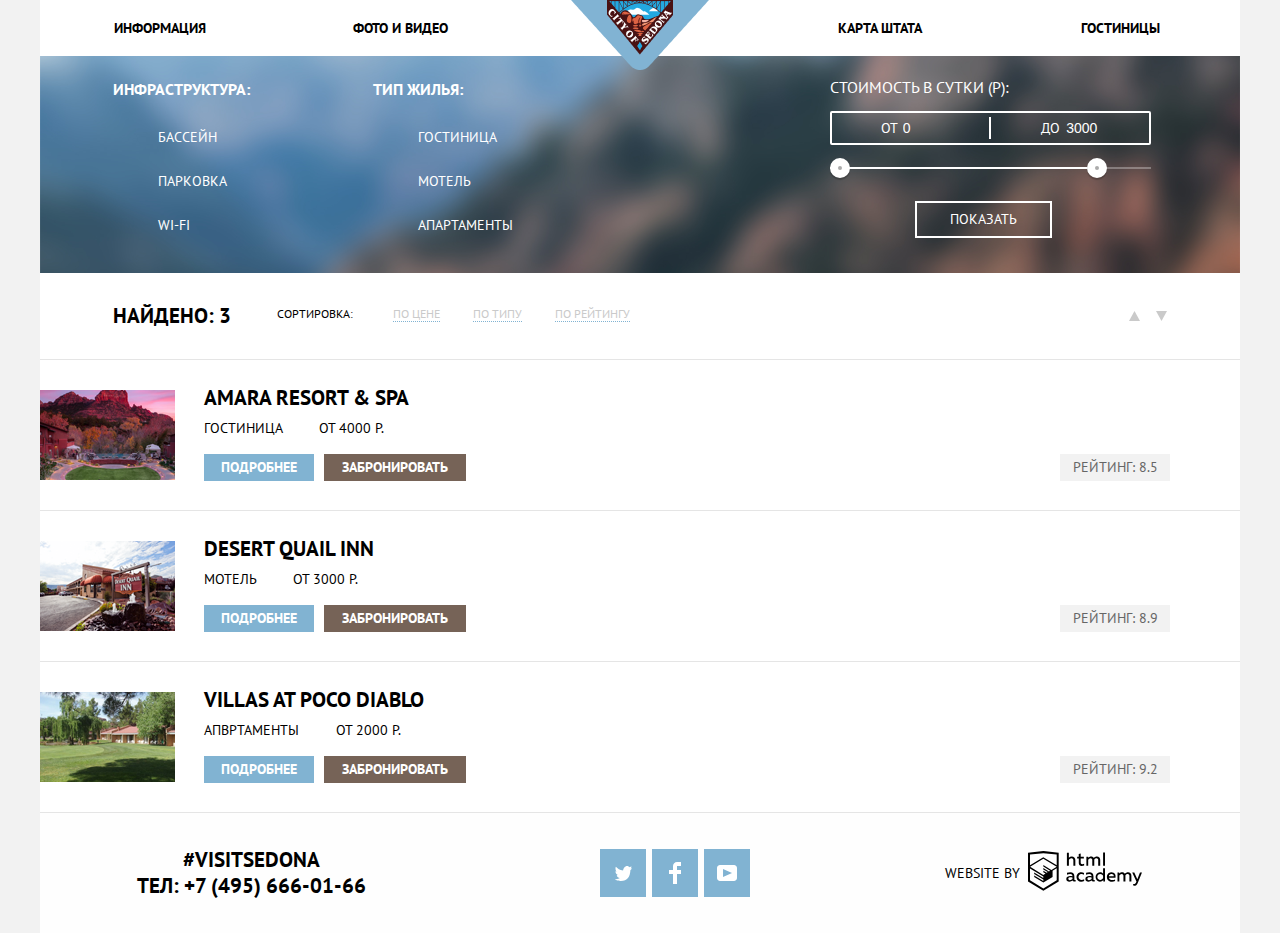
==== commit 5b27f7b8: "Add files via upload" ====
--- a/hotels.html
+++ b/hotels.html
@@ -11,13 +11,33 @@
 <header class="main-header">
   <nav class="main-navigation">
     <ul class="site-navigation">
-      <li class="navigationpage"><a href="futurepage.html"> ИНФОРМАЦИЯ </a></li>
-      <li class="navigationpage"><a href="futurepage.html"> ФОТО И ВИДЕО </a></li>
+      <li class="navigationpage">
+        <input type="radio" name="sort" value="1" id="check6">
+        <label for="check6">
+        <a class="active" href="index.html"> ИНФОРМАЦИЯ </a>
+        </label>
+      </li>
+      <li class="navigationpage">
+        <input type="radio" name="sort" value="1" id="check7">
+        <label for="check7">
+        <a href="futurepage.html"> ФОТО И ВИДЕО </a>
+        </label>
+      </li>
       <a class="main-header-logo">
       <img src="img/logo.png" width="138" height="70"  alt="Логотип Седона">
       </a>
-      <li class="navigationpage"><a href="futurepage.html"> КАРТА ШТАТА </a></li>
-      <li class="navigationpage"><a href="hotels.html"> ГОСТИНИЦЫ </a></li>
+      <li class="navigationpage">
+        <input type="radio" name="sort" value="1" id="check8">
+        <label for="check8">
+        <a href="futurepage.html"> КАРТА ШТАТА </a>
+        </label>
+      </li>
+      <li class="navigationpage">
+        <input type="radio" name="sort" value="1" id="check9">
+        <label for="check9">
+        <a href="hotels.html"> ГОСТИНИЦЫ </a>
+        </label>
+      </li>
     </ul>
   </nav>
 </header>
@@ -69,7 +89,7 @@
  </fieldset>
 </form>
 
- <form action="#" method="get">
+ <form class="viksapiksa" action="#" method="get">
 <section class="section-prices">
  <h2 class="visually-hidden"> Цены  </h2>
  <p class="price-fornight"> Стоимость в сутки (р): </p>
@@ -91,12 +111,43 @@
      </section>
    </form>
 <section class="findpricetype">
-  <div class="find3"> Найдено: 3</div>
-  <div class="sort">Сортировка: </div>
-  <div class="price">По цене</div>
-  <div class="type">По типу</div>
-  <div class="rating">По рейтингу</div>
-  <div class="shape">Shape</div>
+  <div class="find-rating">
+      <div class="find3"> Найдено: 3</div>
+      <div class="sort">Сортировка: </div>
+      <div class="button-sort">
+        <input type="radio" name="sort" value=1 id="check3" >
+        <label for="check3"  class="sort-filter">По цене
+        </label>
+      </div>
+      <div class="button-sort">
+        <input type="radio" name="sort" value=1 id="check4" >
+        <label for="check4"  class="sort-filter">По типу
+        </label>
+      </div>
+      <div class="button-sort">
+        <input type="radio" name="sort" value=1 id="check5" >
+        <label for="check5" class="sort-filter">По рейтингу
+        </label>
+      </div>
+  </div>
+  <div>
+      <span class="arrow">
+        <input type="radio" name="sort" value=1 id="check1" >
+        <label for="check1">
+        <svg for="check1" width="11" height="10" viewBox="0 0 11 10"  xmlns="http://www.w3.org/2000/svg">
+          <path d="M5.5 0L0 10H11L5.5 0Z" />
+        </svg>
+        </label>
+      </span>
+      <span class="arrow">
+        <input type="radio" name="sort" value=2 id="check2">
+        <label for="check2">
+        <svg width="11" height="10" viewBox="0 0 11 10"  xmlns="http://www.w3.org/2000/svg">
+          <path d="M5.5 10L0 0H11" />
+        </svg>
+      </label>
+    </span>
+  </div>
 </section>
 
 <section class="hotel">
@@ -112,11 +163,9 @@
       <button class="button-reserved" type="submit">Забронировать</button>
     </div>
           </section>
-          <section class="stars">
-            <div> Shape</div>
-            <div>
-                <button class="button-rating" type="submit">Рейтинг:8,5</button>
-            </div>
+          <section class="marks">
+              <i class="stars stars-four"></i>
+              <span class="rating-hotels"> Рейтинг: 8.5 </span>
           </section>
   </section>
 
@@ -133,14 +182,12 @@
         <button class="button-reserved" type="submit">Забронировать</button>
       </div>
             </section>
-            <section class="stars">
-              <div> Shape</div>
-              <div>
-                  <button class="button-rating" type="submit">Рейтинг:8,9</button>
-              </div>
+            <section class="marks">
+              <i class="stars stars-three"></i>
+              <span class="rating-hotels"> Рейтинг: 8.9 </span>
             </section>
     </section>
-
+<div class="borderhotel">
     <section class="hotel">
       <img class="imghotels" src="img/villasatpoco.png" width="135" height="90" alt="villasatpocoloco">
       <section class="textandbutton">
@@ -154,14 +201,12 @@
           <button class="button-reserved" type="submit">Забронировать</button>
         </div>
               </section>
-              <section class="stars">
-                <div> Shape</div>
-                <div>
-                    <button class="button-rating" type="submit">Рейтинг:9,2</button>
-                </div>
+              <section class="marks">
+                <i class="stars stars-two"></i>
+                <span class="rating-hotels"> Рейтинг: 9.2 </span>
               </section>
       </section>
-
+</div>
 
 </main>
 <footer class="page-footer main-footer">
@@ -176,26 +221,26 @@
     <!-- <h2>Социальные сети</h2> -->
     <ul>
       <li>
-        <a class="social-button" href="#">
+        <a class="social-button" href="">
         <span class="visually-hidden"> Твиттер </span>
-        <svg width="17" height="16" viewBox="0 0 17 16" fill="none" xmlns="http://www.w3.org/2000/svg">
-        <path d="M10.95 1.14409C12.635 0.648089 13.934 1.41409 14.527 2.32309C15.2 2.09209 15.858 1.84209 16.538 1.61509C16.5249 2.30145 16.2117 2.94761 15.681 3.38309C16.366 3.55309 16.985 2.89209 16.985 2.89209C16.816 3.89209 15.979 4.68009 15.422 4.91609C15.191 11.6661 12.247 16.1331 5.34498 15.9981H4.89898C4.48898 15.9981 0.734977 15.5381 0.000976562 14.1111C2.27198 14.3071 3.89398 13.6891 4.69398 12.9341C3.73398 12.6341 2.01498 12.4571 1.71498 9.98409C2.06398 10.0901 2.27898 10.2121 2.90498 10.1031C1.70498 9.24709 0.373977 8.53009 0.447977 6.33009C0.732977 6.65809 1.51498 6.86609 1.78798 6.80209C1.08498 6.56109 -0.182023 3.44209 0.893977 1.85009C2.71198 3.70409 4.62898 5.45609 8.04598 5.62309C8.25398 3.33009 9.18298 1.79309 10.95 1.14409Z" fill="white"/>
+        <svg width="17" height="16" viewBox="0 0 17 16"  xmlns="http://www.w3.org/2000/svg">
+        <path d="M10.95 1.14409C12.635 0.648089 13.934 1.41409 14.527 2.32309C15.2 2.09209 15.858 1.84209 16.538 1.61509C16.5249 2.30145 16.2117 2.94761 15.681 3.38309C16.366 3.55309 16.985 2.89209 16.985 2.89209C16.816 3.89209 15.979 4.68009 15.422 4.91609C15.191 11.6661 12.247 16.1331 5.34498 15.9981H4.89898C4.48898 15.9981 0.734977 15.5381 0.000976562 14.1111C2.27198 14.3071 3.89398 13.6891 4.69398 12.9341C3.73398 12.6341 2.01498 12.4571 1.71498 9.98409C2.06398 10.0901 2.27898 10.2121 2.90498 10.1031C1.70498 9.24709 0.373977 8.53009 0.447977 6.33009C0.732977 6.65809 1.51498 6.86609 1.78798 6.80209C1.08498 6.56109 -0.182023 3.44209 0.893977 1.85009C2.71198 3.70409 4.62898 5.45609 8.04598 5.62309C8.25398 3.33009 9.18298 1.79309 10.95 1.14409Z" />
         </svg>
         </a>
       </li>
       <li>
         <a class="social-button" href="#">
-        <span class="visually-hidden"> Фэйсбук </span>
-        <svg width="12" height="22" viewBox="0 0 12 22" fill="none" xmlns="http://www.w3.org/2000/svg">
-        <path d="M12 4V0H8C5.79086 0 4 1.79086 4 4V8H0V12H4V22H8V12H12V8H8V4H12Z" fill="white"/>
+        <span class="visually-hidden" > Фэйсбук </span>
+        <svg width="12" height="22" viewBox="0 0 12 22"  xmlns="http://www.w3.org/2000/svg">
+        <path d="M12 4V0H8C5.79086 0 4 1.79086 4 4V8H0V12H4V22H8V12H12V8H8V4H12Z" />
         </svg>
         </a>
       </li>
       <li>
         <a class="social-button" href="#">
-        <span class="visually-hidden"> Ютуб </span>
-        <svg width="20" height="16" viewBox="0 0 20 16" fill="none" xmlns="http://www.w3.org/2000/svg">
-        <path fill-rule="evenodd" clip-rule="evenodd" d="M3 0H17C18.65 0 20 1.35 20 3V13C20 14.65 18.65 16 17 16H3C1.35 16 0 14.65 0 13V3C0 1.35 1.35 0 3 0ZM6.027 4.002V11.998L15.014 8L6.027 4.002Z" fill="white"/>
+        <span class="visually-hidden" > Ютуб </span>
+        <svg width="20" height="16" viewBox="0 0 20 16"  xmlns="http://www.w3.org/2000/svg">
+        <path fill-rule="evenodd" clip-rule="evenodd" d="M3 0H17C18.65 0 20 1.35 20 3V13C20 14.65 18.65 16 17 16H3C1.35 16 0 14.65 0 13V3C0 1.35 1.35 0 3 0ZM6.027 4.002V11.998L15.014 8L6.027 4.002Z" />
         </svg>
         </a>
       </li>
@@ -204,7 +249,9 @@
   <section class="footer-copyright">
   <p > WEBSITE BY </p>
     <a class="button.html" href="https://htmlacademy.ru">
-      <img src="img/logo-htmlacademy.png" width="115" height="41" alt="Лого HTML академия">
+      <svg width="115" height="41" viewBox="0 0 115 41" xmlns="http://www.w3.org/2000/svg">
+      <path fill-rule="evenodd" clip-rule="evenodd" d="M15.5197 1.05737H15.3509L0 2.71895V31.4945L15.3509 40.8382L30.7018 31.4945V2.71895L15.5197 1.05737ZM77.0183 2.62185H75.0876V15.7311H77.0183V2.62185ZM40.8619 2.63264V7.76843C41.6131 6.9864 42.6386 6.5436 43.7105 6.53843C44.6823 6.47908 45.6329 6.84495 46.3253 7.54479C47.0177 8.24462 47.3866 9.21244 47.3399 10.2068V15.7634H45.367V10.4658C45.4231 9.94897 45.2754 9.43059 44.9566 9.02553C44.6377 8.62047 44.174 8.36218 43.6683 8.3079H43.3518C42.3456 8.36979 41.4321 8.9295 40.9041 9.80764V15.7634H38.8995V2.63264H40.8619ZM77.0183 31.4837H75.2775V30.0595C74.4828 31.1353 73.23 31.7538 71.9119 31.7211C69.4751 31.5528 67.5825 29.4822 67.5825 26.9845C67.5825 24.4867 69.4751 22.4162 71.9119 22.2479C73.1195 22.2052 74.2818 22.7203 75.0771 23.6505V18.3205H77.0183V31.4837ZM47.0656 30.0595C47.263 30.0515 47.4583 30.0152 47.6459 29.9516V31.3866C47.2482 31.5404 46.826 31.6172 46.4009 31.6132C45.6482 31.6769 44.9394 31.2429 44.639 30.5342C43.7036 31.31 42.5302 31.7227 41.3261 31.6995C39.733 31.6995 38.256 30.804 38.256 28.9482C38.256 26.65 40.3661 25.9379 42.1702 25.9379C42.9402 25.9505 43.707 26.0408 44.4596 26.2076V25.884C44.4596 24.805 43.6578 23.9742 42.1491 23.9742C41.0585 23.9764 39.9804 24.2116 38.9839 24.6647V22.8305C40.0678 22.451 41.204 22.2506 42.3495 22.2371C44.8394 22.2371 46.3693 23.4455 46.3693 26.1753V29.4121C46.3546 29.5668 46.401 29.721 46.4981 29.8406C46.5951 29.9601 46.7349 30.035 46.8862 30.0487H47.0656V30.0595ZM40.2711 28.8403C40.298 29.229 40.4761 29.5905 40.7655 29.844C41.055 30.0974 41.4317 30.2217 41.8115 30.189H41.9275C42.8819 30.1906 43.7973 29.8022 44.4702 29.11V27.5779C43.842 27.4414 43.2026 27.3655 42.5605 27.3513C41.5055 27.3513 40.2817 27.7074 40.2817 28.8403H40.2711ZM56.0229 22.9384C55.1962 22.4632 54.2596 22.2246 53.3115 22.2479H52.9422C51.7332 22.2873 50.5891 22.8166 49.7619 23.7192C48.9347 24.6218 48.4923 25.8236 48.5321 27.06V27.5024C48.6957 30.0004 50.805 31.8921 53.2482 31.7318C54.2519 31.7555 55.2477 31.5452 56.1601 31.1168V29.2718C55.3769 29.7215 54.4945 29.9591 53.5963 29.9624C52.5199 30.0288 51.4963 29.4793 50.9385 28.5356C50.3806 27.5918 50.3806 26.4095 50.9385 25.4658C51.4963 24.522 52.5199 23.9725 53.5963 24.039C54.461 24.0357 55.3066 24.2989 56.0229 24.7942V22.9384ZM66.1514 30.0595C66.3488 30.0515 66.5441 30.0152 66.7317 29.9516V31.3866C66.334 31.5404 65.9118 31.6172 65.4867 31.6132C64.734 31.6769 64.0252 31.2429 63.7248 30.5342C62.7894 31.31 61.616 31.7227 60.4119 31.6995C58.8188 31.6995 57.3417 30.804 57.3417 28.9482C57.3417 26.65 59.4518 25.9379 61.256 25.9379C62.0259 25.9505 62.7928 26.0408 63.5454 26.2076V25.884C63.5454 24.805 62.7436 23.9742 61.2349 23.9742C60.1443 23.9764 59.0662 24.2116 58.0697 24.6647V22.8305C59.1536 22.451 60.2897 22.2506 61.4353 22.2371C63.9252 22.2371 65.455 23.4455 65.455 26.1753V29.4121C65.4404 29.5668 65.4868 29.721 65.5838 29.8406C65.6809 29.9601 65.8207 30.035 65.972 30.0487H66.1514V30.0595ZM59.855 29.8481C59.5632 29.5943 59.3837 29.2311 59.3569 28.8403H59.378C59.378 27.7074 60.5385 27.3513 61.6569 27.3513C62.299 27.3655 62.9383 27.4414 63.5665 27.5779V29.11C62.8937 29.8022 61.9782 30.1906 61.0239 30.189H60.9078C60.5263 30.2247 60.1469 30.1019 59.855 29.8481ZM69.3271 26.9305C69.3271 25.2859 70.6308 23.9526 72.239 23.9526L72.2601 24.0066C73.4742 24.0066 74.5742 24.7382 75.0665 25.8732V28.0311C74.5856 29.1871 73.4673 29.9296 72.239 29.9084C70.6308 29.9084 69.3271 28.5752 69.3271 26.9305ZM83.3486 22.2479C86.8408 22.2479 88.0541 25.1395 87.4844 27.7397H80.922C81.1436 29.3582 82.6839 30.0163 84.2876 30.0163C85.2509 30.0196 86.2027 29.8021 87.0729 29.3797V31.1061C86.0736 31.5421 84.9939 31.7519 83.9078 31.7211C81.2385 31.7211 78.8963 30.189 78.8963 26.9521C78.8362 25.7502 79.2482 24.5736 80.0408 23.6841C80.8334 22.7945 81.9408 22.2658 83.1165 22.2155H83.3486V22.2479ZM80.8693 26.1753C80.9704 24.8237 82.1216 23.8104 83.4436 23.9095H83.4858C84.1064 23.8531 84.7196 24.08 85.1612 24.5295C85.6028 24.979 85.8275 25.6051 85.7752 26.24H80.8693V26.1753ZM89.489 31.4621V22.4961H91.2298V23.575C91.9777 22.7197 93.041 22.2229 94.1628 22.2047C95.2951 22.1328 96.3712 22.7163 96.9482 23.7153C97.7407 22.8335 98.8477 22.3161 100.018 22.2803C100.952 22.2327 101.859 22.6011 102.507 23.2901C103.154 23.9792 103.478 24.9213 103.394 25.8732V31.4837H101.39V25.9271C101.437 25.4734 101.306 25.0191 101.024 24.6647C100.743 24.3104 100.336 24.0852 99.8917 24.039H99.6174C98.7512 24.0941 97.9525 24.536 97.4335 25.2474V31.4837H95.4289V25.9271C95.4728 25.47 95.3357 25.0139 95.0481 24.6611C94.7606 24.3082 94.3467 24.088 93.8991 24.0497H93.6881C92.7466 24.1344 91.8915 24.6449 91.3564 25.4416V31.5161H89.5312L89.489 31.4621ZM113.977 22.4745H111.972L109.324 29.2718L106.306 22.4853H104.196L108.417 31.5484L108.237 32.0016C107.72 33.3611 107.003 34.0516 106.053 34.0516C105.75 34.0548 105.447 34.0112 105.156 33.9221V35.6161C105.536 35.7125 105.926 35.7632 106.317 35.7671C107.646 35.7671 108.902 35.0226 109.851 32.6813L113.977 22.4745ZM52.689 6.78658V3.54974L50.7266 4.01369V6.73264H49.144V8.49132H50.7899V12.9905C50.7231 13.817 51.0244 14.6301 51.61 15.2038C52.1955 15.7775 53.0028 16.0505 53.8073 15.9468C54.5996 15.9535 55.3875 15.8259 56.139 15.5692V13.8429C55.5727 14.0781 54.9672 14.199 54.356 14.199C53.2165 14.199 52.689 13.8105 52.689 12.6237V8.5129H55.8541V6.78658H52.689ZM58.3862 15.7526V6.75421H60.1376V7.83316C60.8811 6.97655 61.9403 6.476 63.0601 6.45211C64.1624 6.38099 65.2146 6.93142 65.8032 7.88711C66.5958 7.00534 67.7028 6.48794 68.8734 6.45211C69.8138 6.41462 70.7233 6.79859 71.364 7.50353C72.0046 8.20846 72.3126 9.16418 72.2073 10.1205V15.7418H70.2028V10.1853C70.2499 9.73151 70.1184 9.27721 69.8373 8.92287C69.5561 8.56853 69.1485 8.34334 68.7046 8.29711H68.4619C67.5957 8.35228 66.797 8.7942 66.278 9.50553V15.7418H64.2734V10.1853C64.3206 9.73151 64.1891 9.27721 63.9079 8.92287C63.6268 8.56853 63.2191 8.34334 62.7752 8.29711H62.5326C61.5911 8.38181 60.736 8.89229 60.2009 9.68895V15.7634H58.3862V15.7526ZM28.6972 30.3033L28.7078 30.2968L28.6972 30.3184V30.3033ZM28.6972 18.3205V30.3033L15.3509 38.4321L2.00459 30.3184V18.5147L15.2876 26.6068V28.0311L6.18257 22.5284V23.9418L15.3404 29.5632V31.0629L6.19312 25.4955V26.9521L15.3509 32.5734L24.5826 26.9197V20.8129L28.6972 18.3205ZM28.7078 16.7776L25.0362 18.9355L23.3482 20.0145L15.3087 15.0837V16.4971L22.156 20.7266L22.0083 20.8237L20.9532 21.4063L15.2876 17.9537V19.3995L19.761 22.1184L18.706 22.8413L15.3298 20.7913V22.2047L17.5454 23.5426L15.2982 24.9021L2.11009 16.864L15.3087 8.72869L28.7078 16.7776ZM15.2876 7.27211L28.7078 15.3534V4.56395L15.3615 3.12895L2.01514 4.56395V15.3534L15.2876 7.27211Z" />
+      </svg>
     </a>
 
 </footer>
--- a/style.css
+++ b/style.css
@@ -48,21 +48,18 @@
 /* Main header*/
 .main-header{
   margin-bottom: 0px;
-  outline:5px solid rgba(0,255,0,0.7);
+
   outline-offset: -5px;
 }
 /* Main footer */
 .main-footer {
   color: var(--basic-black);
   background-color: var(--basic-dark-footer);
-  outline: 5px solid rgba(255,0,0,0.5);
+
   outline-offset: -5px;
 }
 .main-header-logo{
-  /*--order: 1;*/
-/* loat: right;
-width: 800px; */
-  outline:5px solid rgba(255,0,0,0.3);
+
   outline-offset: -5px;
   margin-left: auto;
   margin-right: auto;
@@ -127,8 +124,7 @@
   grid-template-columns: repeat(5, 1fr);
   list-style: none;
   /* text-align: center; */
-  outline: 5px solid rgba(0,255,255,0.3);
-  outline-offset: -5px;
+
   margin: 0;
   padding: 0;
   width: 1200px;
@@ -146,7 +142,22 @@
 line-height: 26px;
 text-align: center;
 margin-top: 15px;
-color:var(--basic-black);
+
+}
+.navigationpage input{
+  display: none;
+}
+.navigationpage a{
+  color: var(--basic-black);
+}
+.navigationpage:hover a{
+  color: var(--basic-blue);
+}
+.navigationpage:active a{
+  color: #cacaca;
+}
+.current{
+  color: #766357;
 }
 /* .site-navigation li {
   display: grid;
@@ -157,11 +168,11 @@
   display: grid;
   /* margin-left: auto;
   margin-right: auto; */
-}
-.site-navigation a:hover,
+
+/* .site-navigation a:hover,
 .site-navigation a:focus,
  {
-  background-color: var(--basic-blue);}
+  background-color: var(--basic-blue);} */
   .center{
     background-color: var(--basic-white);
   }
@@ -189,65 +200,101 @@
     color: var(--basic-white);
     display: grid;
     grid-gap: 20px;
-    grid-template-columns: repeat(4, 1fr);
+    grid-template-columns: repeat(7, 1fr);
     height: 217px;
     margin-top: 0px;
-
-  }
-  /* .filterresult li{
-    display: inline; */
-
-
+  }
+  .viksapiksa{
+    grid-column-start: 4;
+    margin-top: -21.5px;
+  }
   .resultserch {
     background-color: var(--basic-white);
   }
   .findpricetype{
+    min-height: 86px;
+    padding-left: 73px;
+    padding-right: 73px;
     display: flex;
-    flex-direction:row;
-    align-items: flex-start;
+    align-items:center;
+
+    /* flex-direction:row;
+    align-items: flex-start; */
+    justify-content: space-between;
     background-color: var(--basic-white);
   }
   .find3{
-    margin-top: 29px;
-    margin-left: 73px;
-    margin-bottom: 31px;
     font-weight: bold;
     font-size: 21px;
     line-height: 26px;
   }
   .sort{
-    margin-top: 31px;
     margin-left: 46px;
     font-weight: normal;
     font-size: 12px;
-    line-height: 18px;
-  }
-  .type{
-      margin-top: 31px;
-      margin-left: 32px;
-      font-weight: normal;
+    margin-right: 7px;
+  }
+  /* .type{
+  padding-left: 32px;
+  font-weight: normal;
   font-size: 12px;
-  line-height: 18px;
   }
   .price{
-    margin-top: 32px;
-    margin-left: 46px;
-    font-weight: normal;
+padding-left: 40px;
+font-weight: normal;
 font-size: 12px;
-line-height: 18px;
   }
 .rating{
-  margin-top: 32px;
+padding-left: 33px;
+font-weight: normal;
+font-size: 12px;
+} */
+.sort-filter{
   margin-left: 33px;
   font-weight: normal;
-font-size: 12px;
-line-height: 18px;
-}
-.shape{
-  margin-top: 40px;
-  margin-left: 503px;
-}
-
+  font-size: 12px;
+  border-bottom: 1px dotted;
+  border-color: var(--basic-blue);
+}
+.button-sort{
+  color:#cacaca;
+  /* border-bottom: 3px dotted; */
+}
+/* .button-sort::text{
+  border-bottom: 3px dotted;
+} */
+.button-sort:hover{
+  color: var(--basic-blue)
+}
+.button-sort input:checked+label{
+  color:var(--basic-blue);
+  border-bottom: none;
+  /* border-bottom: 0px dotted; */
+}
+.button-sort input{
+  display: none
+}
+.button-sort:active label{
+  color:var(--basic-black);
+    border-bottom: none;
+}
+.arrow{
+  fill:#CACACA;
+  margin-left: 12px;
+}
+
+.arrow:hover{
+  fill: var(--basic-black);
+}
+.arrow input:checked+label{
+  fill:#81B3D2
+}
+.arrow input{
+   display: none;
+}
+.find-rating{
+  display: flex;
+}
 .section-prices {
     color: #ffffff;
     margin-left: 255px;
@@ -322,6 +369,9 @@
     border-radius: 50%;
     box-shadow: 0 2px 1px 0 rgba(0, 1, 1, 0.2);
     cursor: pointer;
+}
+.range:hover{
+  border:11px solid #ffffff;
 }
 .range2 {
     left: 80%;
@@ -352,36 +402,20 @@
   clip: rect(0 0 0 0);
   overflow: hidden;
 }
-/* .filters {
-  width: 180px;
-} */
-
-/* .filter fieldset {
-  padding: 0;
-  margin: 0;
-  margin-bottom: 30px;
-  border: none;
-} */
-
-/* .filter fieldset:first-child {
-  margin-bottom: 35px;
-} */
 .typefilter{
   margin-left: 80px;
+  border: 0;
 }
 .typeinfrastr{
   margin-left: 62px;
   font-size: 14px;
+  border: 0;
 }
 .filter legend {
   margin-bottom: 26px;
   font-size: 24px;
   line-height: 30px;
 }
-/* .filter fieldset{
-  margin-left: 62px;
-  font-size: 14px;
-} */
 .filter h2{
   margin-left: 0px;
   margin-top: -8px;
@@ -416,40 +450,32 @@
   top: 0;
   width: 23px;
   height: 23px;
-  border: 2px solid #ffffff;
-  border-radius: 15%;
-}
-.filter-input-checkbox:checked + label::after {
+  /* border: 2px solid #ffffff;
+  border-radius: 15%; */
+  background-image:url("img/square.png");
+}
+.filter-input-checkbox:checked + label::before {
   content: "";
   position: absolute;
-  top: 4px;
-  left: -38px;
-  width: 23px;
+  top: 0px;
+  left: -42px;
+  width: 25px;
   height: 23px;
-  background-image: url("img/check.png");
+  background-image: url("img/checkbox-on.png");
   background-repeat: no-repeat;
-  background-position: -10 -10;
+  /* background-position: -10 -10; */
 }
 .filter-button {
   padding-right: 30px;
   padding-left: 30px;
 }
-  /* .filtersearch legend{
-    font-weight: normal;
-font-size: 16px;
-line-height: 21px;
-color: var(--basic-black);
-text-align: center;
-} */
+
 .priceinday{
 grid-column-start: 3;
 grid-column-end: 5;
 justify-self: end;
 margin-right: 140px;
 }
-
-
-
 .infrastructura-list{
   /* color: var(--basic-black); */
 }
@@ -486,6 +512,9 @@
 background-color: var(--basic-white);
 /* margin-top: 31px; */
 }
+.borderhotel{
+border-bottom: 1px solid var(--basic-grey-border);
+}
 .imghotels{
   order:-1;
   height: 90px;
@@ -499,12 +528,31 @@
   height: 90px;
   margin-top: -11px;
 }
-.stars{
+.marks{
 display: flex;
 flex-direction: column;
 justify-content: space-between;
 width: 183px;
 height: 91px;
+}
+.stars{
+height: 17px;
+display: block;
+background-repeat: space;
+margin-bottom: 48px;
+background-image: url("img/star.png");
+margin-left: 25px;
+}
+.stars-four{
+  width: 88px;
+}
+.stars-three{
+  width: 64px;
+  margin-left: 49px;
+}
+.stars-two{
+  width: 40px;
+  margin-left: 73px;
 }
 .hotelsname{
   font-family: PT Sans;
@@ -513,6 +561,14 @@
 font-size: 21px;
 line-height: 26px;
 margin-top:0px;
+color: var(--basic-black);
+}
+.hotelsname:hover{
+  color: var(--basic-blue);
+}
+.hotelsname:active{
+  color: var(--basic-black);
+  opacity: 0.3;
 }
 .hotelsprice{
     margin:7px 0px 15.5px 0px;
@@ -640,7 +696,6 @@
   margin-top: 28px;
   margin-bottom: 25px;
 }
-
 .row4{
   display: grid;
   grid-template-rows: repeat(3, 1fr);
@@ -653,10 +708,6 @@
   padding: 40px 0;
   text-align: center;
   color: var(--basic-black);
-  /* background-color: var(--basic-dark);
-  font-size: 21px;
-line-height: 26px;
-text-align: center; */
 }
 .row4 h3{
   font-size: 21px;
@@ -673,16 +724,6 @@
 color: var(--basic-black);
 margin: 25px 174px 23px 175px;
 }
-
-/* .feature-item-dark{
-
-  }
-  .feature-item-dark h3{
-    background-color: var(--basic-dark);
-    font-size: 21px;
-  line-height: 26px;
-  text-align: center;
-    } */
     .service{
       background-color: var(--basic-white);
     }
@@ -746,7 +787,13 @@
 display: flex;
 justify-content: center;
 align-self: center;
-
+}
+.searchhotel:hover{
+  background-color: #604E43;
+}
+.searchhotel:active{
+  background-color: #503E33;
+  color: #847870;
 }
 .search{
   background-color: var(--basic-white);
@@ -777,8 +824,8 @@
 height: 38px;
 margin-bottom: 30px;
 display: flex;
-
-}
+}
+
 .appointment-itemrow{
   display:flex;
   font-weight: bold;
@@ -810,11 +857,19 @@
   text-transform: uppercase;
   background-color: var(--basic-blue);
   border: none;
+  outline: none;
   font-size: 21px;
   line-height: 26px;
   width: 100%;
   height: 58px;
   margin-top: 24px;
+}
+.appointment-button:hover{
+  background-color: #669ec0;
+}
+.appointment-button:active{
+  background-color: #5496BD;
+  color:#80b1ce;
 }
 .appointment-item .marginchild{
   margin-left: 53px;
@@ -833,6 +888,20 @@
   padding-left: 13px;
   padding-right: 9px;
 }
+.calendar input{
+  outline: none;
+}
+.calendar:hover,.calendar:hover input{
+  background-color:#ebebeb;
+}
+.calendar:active{
+  background-color: var(--basic-white);
+  border: 2px solid #e5e5e5;
+}
+.calendar:active input{
+  background-color: var(--basic-white);
+}
+
 .plusminus{
   display: flex;
     justify-content: space-between;
@@ -843,8 +912,37 @@
   background-color: var(--extra-dark);
   border: none;
 }
+.calendar svg{
+ fill:#A9A9A9
+}
+.calendar:hover svg{
+  fill:Var(--basic-black);
+}
+.calendar:active svg{
+  fill:var(--basic-blue);
+}
+.plusminus input{
+  outline: none;
+}
+.plusminus:hover,.plusminus:hover input{
+  background-color: #ebebeb;
+}
+.plusminus:active{
+  background-color: var(--basic-white);
+  border: 2px solid #e5e5e5;
+}
+.plusminus:active input{
+  background-color: var(--basic-white);
+}
 .plusminus svg{
   padding: 13px;
+ fill:#A9A9A9
+}
+.plusminus:hover svg{
+  fill:Var(--basic-black);
+}
+.plusminus:active svg{
+  fill:var(--basic-blue);
 }
 .plusminus input{
   text-align: center;
@@ -872,7 +970,7 @@
   vertical-align: middle;
   text-transform: uppercase;
   background-color: var(--basic-blue);
-  border: none;
+  outline: none;
   font-weight: bold;
   font-size: 14px;
   line-height: 21px;
@@ -880,6 +978,16 @@
 height: 27px;
 margin-left:0px;
 margin-bottom: 30px;
+border:none;
+}
+.button-hotels:hover{
+  background-color: #669ec0;
+  outline: none;
+}
+.button-hotels:active{
+  background-color: #5496bd;
+color: #86b5d0;
+outline: none;
 }
 .button-reserved{
   font: inherit;
@@ -896,20 +1004,26 @@
   line-height: 21px;
   margin-left:6px;
   margin-bottom: 30px;
-}
-.button-rating{
-  font: inherit;
-  text-align: center;
-  color: var(--basic-grey);
+  outline: none;
+}
+.button-reserved:hover{
+  background-color: #604E43;
+  outline: none;
+}
+.button-reserved:active{
+  background-color: #503E33;
+  color:#73645c;
+  outline:none;
+}
+.rating-hotels{
+  height: 27px;
+  width: 110px;
+  background-color: #f2f2f2;
+  color: #666666;
+  line-height: 27px;
   text-transform: uppercase;
-    vertical-align: middle;
-  background-color: var(--extra-dark);
-  border: none;
-  font-weight: bold;
-  width: 110px;
-height: 27px;
-  font-size: 14px;
-  line-height: 21px;
+  text-align: center;
+  margin-left: 3px;
 }
 .button-find{
   font: inherit;
@@ -926,6 +1040,7 @@
   width: 46px;
    height: 48px;
    background-color: var(--basic-blue);
+   fill:var(--basic-white);
    color: inherit;
 display: flex;
 align-items: center;
@@ -947,9 +1062,17 @@
     font-size: 21px;
     line-height: 26px;
 }
-.social-button:hover,
-.social-button:focus {
-  background-color: var(--basic-dark-footer);
+.social-button:hover{
+  background-color:#669EC0;
+}
+.social-button:hover svg{
+  fill:var(--basic-white);
+}
+.social-button:active{
+background-color: #5496BD;
+}
+.social-button:active svg{
+  fill:#80b1ce;
 }
 .page-footer{
   display: flex;
@@ -960,10 +1083,14 @@
   margin: 0 auto;
   height: 120px;
 }
-.footer-copyright .button:hover,
-.footer-copyright .button:focus {
-  color: var(--basic-black);
-  background-color: var(--basic-dark-footer);
+.footer-copyright svg{
+  fill:var(--basic-black);
+}
+.footer-copyright:hover svg{
+  fill: var(--basic-blue);
+}
+.footer-copyright:active svg{
+  fill: var(--extra-dark);
 }
 .footer-contacts  {
   color: var(--basic-black);
@@ -973,15 +1100,15 @@
   font-weight: bold;
   text-align: center;
 }
+.footer-contacts a{
+  color: var(--basic-black);
+}
 .footer-white{
   width: 1200px;
   background-color:var(--basic-white);
   border-top: 1px solid var(--basic-grey-border);
 }
-.footer-contacts a:hover,
-.footer-contacts a:focus {
-  text-decoration: none;
-}
+
 .footer-social {
   text-align: center;
 }
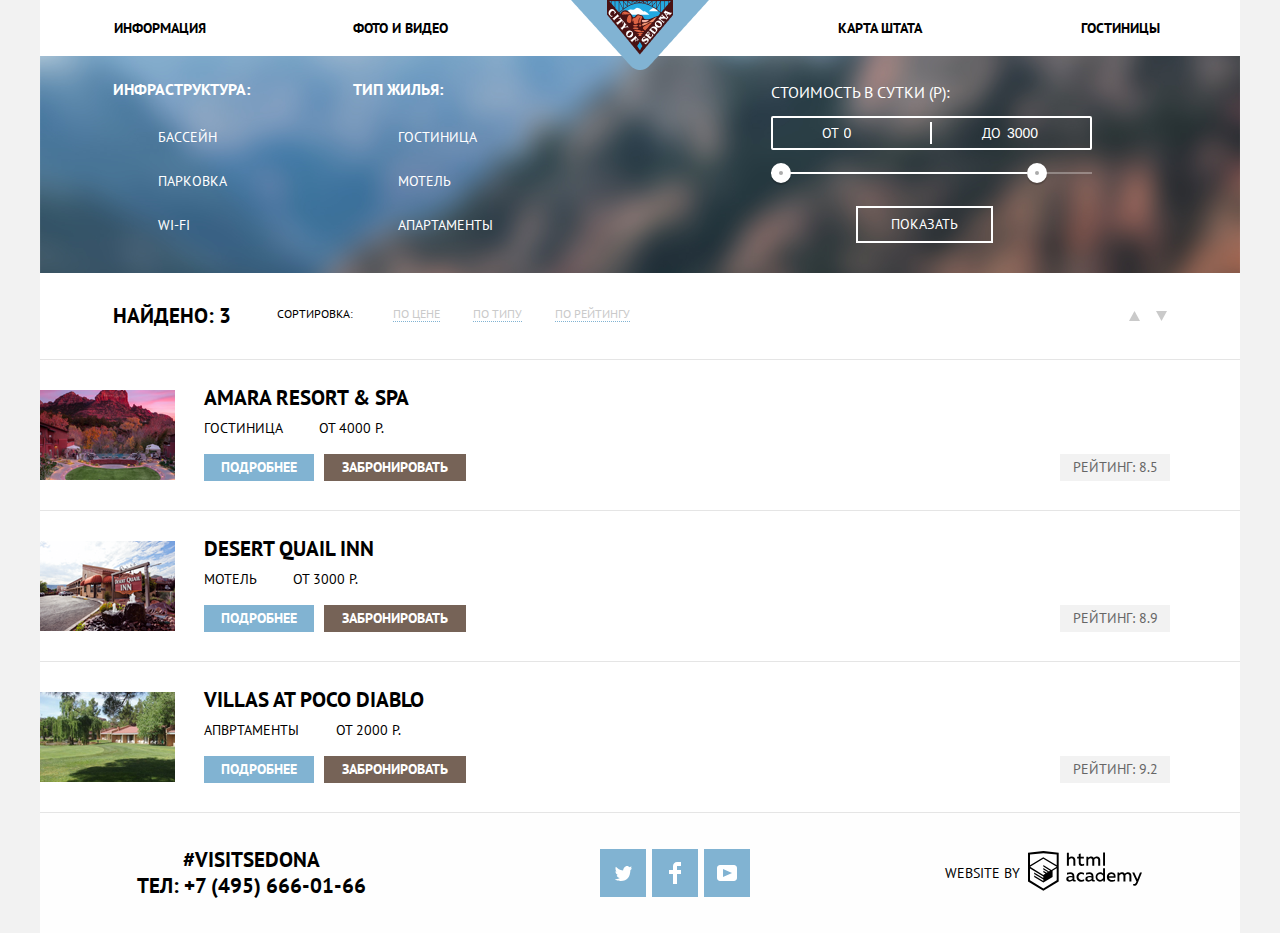
==== commit 07c310bb: "Add files via upload" ====
--- a/hotels.html
+++ b/hotels.html
@@ -23,7 +23,7 @@
         <a href="futurepage.html"> ФОТО И ВИДЕО </a>
         </label>
       </li>
-      <a class="main-header-logo">
+      <a href="index.html" class="main-header-logo">
       <img src="img/logo.png" width="138" height="70"  alt="Логотип Седона">
       </a>
       <li class="navigationpage">
@@ -46,8 +46,8 @@
 <section class="bgimgsecond">
   <section class="filtersearch">
 
-      <form class="filter" method="get" >
-       <fieldset class="typeinfrastr">
+<form class="form-filter">
+       <fieldset class="typeinfrastr filter" method="get">
          <legend></legend>
           <h2>Инфраструктура:</h2>
          <ul>
@@ -65,11 +65,8 @@
            </li>
          </ul>
        </fieldset>
-</form>
-
-
-<form class="filter" method="get" >
- <fieldset class="typefilter">
+
+ <fieldset class="typefilter filter" method="get">
    <legend></legend>
     <h2>Тип жилья:</h2>
    <ul>
@@ -87,10 +84,10 @@
      </li>
    </ul>
  </fieldset>
-</form>
-
- <form class="viksapiksa" action="#" method="get">
-<section class="section-prices">
+
+
+ <div class="viksapiksa" action="#" method="get">
+<fieldset class="section-prices">
  <h2 class="visually-hidden"> Цены  </h2>
  <p class="price-fornight"> Стоимость в сутки (р): </p>
  <div class="prices">
@@ -105,48 +102,50 @@
    <div class="range range2"> </div>
  </div>
  <button class="show-button" type="submit">Показать </button>
-</section>
+</fieldset>
 </div>
      </section>
      </section>
+   </div>
    </form>
+
 <section class="findpricetype">
   <div class="find-rating">
       <div class="find3"> Найдено: 3</div>
       <div class="sort">Сортировка: </div>
-      <div class="button-sort">
+      <a href="" class="button-sort">
         <input type="radio" name="sort" value=1 id="check3" >
         <label for="check3"  class="sort-filter">По цене
         </label>
-      </div>
-      <div class="button-sort">
+      </a>
+      <a href="" class="button-sort">
         <input type="radio" name="sort" value=1 id="check4" >
         <label for="check4"  class="sort-filter">По типу
         </label>
-      </div>
-      <div class="button-sort">
+      </a>
+      <a href="" class="button-sort">
         <input type="radio" name="sort" value=1 id="check5" >
         <label for="check5" class="sort-filter">По рейтингу
         </label>
-      </div>
+      </a>
   </div>
   <div>
-      <span class="arrow">
+      <a href="" class="arrow">
         <input type="radio" name="sort" value=1 id="check1" >
         <label for="check1">
         <svg for="check1" width="11" height="10" viewBox="0 0 11 10"  xmlns="http://www.w3.org/2000/svg">
           <path d="M5.5 0L0 10H11L5.5 0Z" />
         </svg>
         </label>
-      </span>
-      <span class="arrow">
+      </a>
+      <a href="" class="arrow">
         <input type="radio" name="sort" value=2 id="check2">
         <label for="check2">
         <svg width="11" height="10" viewBox="0 0 11 10"  xmlns="http://www.w3.org/2000/svg">
           <path d="M5.5 10L0 0H11" />
         </svg>
       </label>
-    </span>
+    </a>
   </div>
 </section>
 
@@ -159,8 +158,8 @@
       <span class="amaraprice">  от 4000 Р.</span>
     </div>
     <div>
-      <button class="button-hotels" type="submit">Подробнее</button>
-      <button class="button-reserved" type="submit">Забронировать</button>
+      <a href="" class="button-hotels" type="submit">Подробнее</a>
+      <a href="" class="button-reserved" type="submit">Забронировать</a>
     </div>
           </section>
           <section class="marks">
@@ -178,8 +177,8 @@
         <span class="amaraprice">  от 3000 Р.</span>
       </div>
       <div>
-        <button class="button-hotels" type="submit">Подробнее</button>
-        <button class="button-reserved" type="submit">Забронировать</button>
+        <a href="" class="button-hotels" type="submit">Подробнее</a>
+        <a href="" class="button-reserved" type="submit">Забронировать</a>
       </div>
             </section>
             <section class="marks">
@@ -197,8 +196,8 @@
           <span class="amaraprice">  от 2000 Р.</span>
         </div>
         <div>
-          <button class="button-hotels" type="submit">Подробнее</button>
-          <button class="button-reserved" type="submit">Забронировать</button>
+          <a href="" class="button-hotels" type="submit">Подробнее</a>
+          <a href="" class="button-reserved" type="submit">Забронировать</a>
         </div>
               </section>
               <section class="marks">
@@ -248,7 +247,7 @@
   </section>
   <section class="footer-copyright">
   <p > WEBSITE BY </p>
-    <a class="button.html" href="https://htmlacademy.ru">
+    <a class="htmlacademy" href="https://htmlacademy.ru">
       <svg width="115" height="41" viewBox="0 0 115 41" xmlns="http://www.w3.org/2000/svg">
       <path fill-rule="evenodd" clip-rule="evenodd" d="M15.5197 1.05737H15.3509L0 2.71895V31.4945L15.3509 40.8382L30.7018 31.4945V2.71895L15.5197 1.05737ZM77.0183 2.62185H75.0876V15.7311H77.0183V2.62185ZM40.8619 2.63264V7.76843C41.6131 6.9864 42.6386 6.5436 43.7105 6.53843C44.6823 6.47908 45.6329 6.84495 46.3253 7.54479C47.0177 8.24462 47.3866 9.21244 47.3399 10.2068V15.7634H45.367V10.4658C45.4231 9.94897 45.2754 9.43059 44.9566 9.02553C44.6377 8.62047 44.174 8.36218 43.6683 8.3079H43.3518C42.3456 8.36979 41.4321 8.9295 40.9041 9.80764V15.7634H38.8995V2.63264H40.8619ZM77.0183 31.4837H75.2775V30.0595C74.4828 31.1353 73.23 31.7538 71.9119 31.7211C69.4751 31.5528 67.5825 29.4822 67.5825 26.9845C67.5825 24.4867 69.4751 22.4162 71.9119 22.2479C73.1195 22.2052 74.2818 22.7203 75.0771 23.6505V18.3205H77.0183V31.4837ZM47.0656 30.0595C47.263 30.0515 47.4583 30.0152 47.6459 29.9516V31.3866C47.2482 31.5404 46.826 31.6172 46.4009 31.6132C45.6482 31.6769 44.9394 31.2429 44.639 30.5342C43.7036 31.31 42.5302 31.7227 41.3261 31.6995C39.733 31.6995 38.256 30.804 38.256 28.9482C38.256 26.65 40.3661 25.9379 42.1702 25.9379C42.9402 25.9505 43.707 26.0408 44.4596 26.2076V25.884C44.4596 24.805 43.6578 23.9742 42.1491 23.9742C41.0585 23.9764 39.9804 24.2116 38.9839 24.6647V22.8305C40.0678 22.451 41.204 22.2506 42.3495 22.2371C44.8394 22.2371 46.3693 23.4455 46.3693 26.1753V29.4121C46.3546 29.5668 46.401 29.721 46.4981 29.8406C46.5951 29.9601 46.7349 30.035 46.8862 30.0487H47.0656V30.0595ZM40.2711 28.8403C40.298 29.229 40.4761 29.5905 40.7655 29.844C41.055 30.0974 41.4317 30.2217 41.8115 30.189H41.9275C42.8819 30.1906 43.7973 29.8022 44.4702 29.11V27.5779C43.842 27.4414 43.2026 27.3655 42.5605 27.3513C41.5055 27.3513 40.2817 27.7074 40.2817 28.8403H40.2711ZM56.0229 22.9384C55.1962 22.4632 54.2596 22.2246 53.3115 22.2479H52.9422C51.7332 22.2873 50.5891 22.8166 49.7619 23.7192C48.9347 24.6218 48.4923 25.8236 48.5321 27.06V27.5024C48.6957 30.0004 50.805 31.8921 53.2482 31.7318C54.2519 31.7555 55.2477 31.5452 56.1601 31.1168V29.2718C55.3769 29.7215 54.4945 29.9591 53.5963 29.9624C52.5199 30.0288 51.4963 29.4793 50.9385 28.5356C50.3806 27.5918 50.3806 26.4095 50.9385 25.4658C51.4963 24.522 52.5199 23.9725 53.5963 24.039C54.461 24.0357 55.3066 24.2989 56.0229 24.7942V22.9384ZM66.1514 30.0595C66.3488 30.0515 66.5441 30.0152 66.7317 29.9516V31.3866C66.334 31.5404 65.9118 31.6172 65.4867 31.6132C64.734 31.6769 64.0252 31.2429 63.7248 30.5342C62.7894 31.31 61.616 31.7227 60.4119 31.6995C58.8188 31.6995 57.3417 30.804 57.3417 28.9482C57.3417 26.65 59.4518 25.9379 61.256 25.9379C62.0259 25.9505 62.7928 26.0408 63.5454 26.2076V25.884C63.5454 24.805 62.7436 23.9742 61.2349 23.9742C60.1443 23.9764 59.0662 24.2116 58.0697 24.6647V22.8305C59.1536 22.451 60.2897 22.2506 61.4353 22.2371C63.9252 22.2371 65.455 23.4455 65.455 26.1753V29.4121C65.4404 29.5668 65.4868 29.721 65.5838 29.8406C65.6809 29.9601 65.8207 30.035 65.972 30.0487H66.1514V30.0595ZM59.855 29.8481C59.5632 29.5943 59.3837 29.2311 59.3569 28.8403H59.378C59.378 27.7074 60.5385 27.3513 61.6569 27.3513C62.299 27.3655 62.9383 27.4414 63.5665 27.5779V29.11C62.8937 29.8022 61.9782 30.1906 61.0239 30.189H60.9078C60.5263 30.2247 60.1469 30.1019 59.855 29.8481ZM69.3271 26.9305C69.3271 25.2859 70.6308 23.9526 72.239 23.9526L72.2601 24.0066C73.4742 24.0066 74.5742 24.7382 75.0665 25.8732V28.0311C74.5856 29.1871 73.4673 29.9296 72.239 29.9084C70.6308 29.9084 69.3271 28.5752 69.3271 26.9305ZM83.3486 22.2479C86.8408 22.2479 88.0541 25.1395 87.4844 27.7397H80.922C81.1436 29.3582 82.6839 30.0163 84.2876 30.0163C85.2509 30.0196 86.2027 29.8021 87.0729 29.3797V31.1061C86.0736 31.5421 84.9939 31.7519 83.9078 31.7211C81.2385 31.7211 78.8963 30.189 78.8963 26.9521C78.8362 25.7502 79.2482 24.5736 80.0408 23.6841C80.8334 22.7945 81.9408 22.2658 83.1165 22.2155H83.3486V22.2479ZM80.8693 26.1753C80.9704 24.8237 82.1216 23.8104 83.4436 23.9095H83.4858C84.1064 23.8531 84.7196 24.08 85.1612 24.5295C85.6028 24.979 85.8275 25.6051 85.7752 26.24H80.8693V26.1753ZM89.489 31.4621V22.4961H91.2298V23.575C91.9777 22.7197 93.041 22.2229 94.1628 22.2047C95.2951 22.1328 96.3712 22.7163 96.9482 23.7153C97.7407 22.8335 98.8477 22.3161 100.018 22.2803C100.952 22.2327 101.859 22.6011 102.507 23.2901C103.154 23.9792 103.478 24.9213 103.394 25.8732V31.4837H101.39V25.9271C101.437 25.4734 101.306 25.0191 101.024 24.6647C100.743 24.3104 100.336 24.0852 99.8917 24.039H99.6174C98.7512 24.0941 97.9525 24.536 97.4335 25.2474V31.4837H95.4289V25.9271C95.4728 25.47 95.3357 25.0139 95.0481 24.6611C94.7606 24.3082 94.3467 24.088 93.8991 24.0497H93.6881C92.7466 24.1344 91.8915 24.6449 91.3564 25.4416V31.5161H89.5312L89.489 31.4621ZM113.977 22.4745H111.972L109.324 29.2718L106.306 22.4853H104.196L108.417 31.5484L108.237 32.0016C107.72 33.3611 107.003 34.0516 106.053 34.0516C105.75 34.0548 105.447 34.0112 105.156 33.9221V35.6161C105.536 35.7125 105.926 35.7632 106.317 35.7671C107.646 35.7671 108.902 35.0226 109.851 32.6813L113.977 22.4745ZM52.689 6.78658V3.54974L50.7266 4.01369V6.73264H49.144V8.49132H50.7899V12.9905C50.7231 13.817 51.0244 14.6301 51.61 15.2038C52.1955 15.7775 53.0028 16.0505 53.8073 15.9468C54.5996 15.9535 55.3875 15.8259 56.139 15.5692V13.8429C55.5727 14.0781 54.9672 14.199 54.356 14.199C53.2165 14.199 52.689 13.8105 52.689 12.6237V8.5129H55.8541V6.78658H52.689ZM58.3862 15.7526V6.75421H60.1376V7.83316C60.8811 6.97655 61.9403 6.476 63.0601 6.45211C64.1624 6.38099 65.2146 6.93142 65.8032 7.88711C66.5958 7.00534 67.7028 6.48794 68.8734 6.45211C69.8138 6.41462 70.7233 6.79859 71.364 7.50353C72.0046 8.20846 72.3126 9.16418 72.2073 10.1205V15.7418H70.2028V10.1853C70.2499 9.73151 70.1184 9.27721 69.8373 8.92287C69.5561 8.56853 69.1485 8.34334 68.7046 8.29711H68.4619C67.5957 8.35228 66.797 8.7942 66.278 9.50553V15.7418H64.2734V10.1853C64.3206 9.73151 64.1891 9.27721 63.9079 8.92287C63.6268 8.56853 63.2191 8.34334 62.7752 8.29711H62.5326C61.5911 8.38181 60.736 8.89229 60.2009 9.68895V15.7634H58.3862V15.7526ZM28.6972 30.3033L28.7078 30.2968L28.6972 30.3184V30.3033ZM28.6972 18.3205V30.3033L15.3509 38.4321L2.00459 30.3184V18.5147L15.2876 26.6068V28.0311L6.18257 22.5284V23.9418L15.3404 29.5632V31.0629L6.19312 25.4955V26.9521L15.3509 32.5734L24.5826 26.9197V20.8129L28.6972 18.3205ZM28.7078 16.7776L25.0362 18.9355L23.3482 20.0145L15.3087 15.0837V16.4971L22.156 20.7266L22.0083 20.8237L20.9532 21.4063L15.2876 17.9537V19.3995L19.761 22.1184L18.706 22.8413L15.3298 20.7913V22.2047L17.5454 23.5426L15.2982 24.9021L2.11009 16.864L15.3087 8.72869L28.7078 16.7776ZM15.2876 7.27211L28.7078 15.3534V4.56395L15.3615 3.12895L2.01514 4.56395V15.3534L15.2876 7.27211Z" />
       </svg>
--- a/style.css
+++ b/style.css
@@ -102,7 +102,7 @@
   background-image: url("img/map.jpg");
   position:relative;
   width: 1200px;
-height: 509px;
+height: 594px;
 }
 .welcomeimg{
   padding-top: 77.35px;
@@ -298,6 +298,7 @@
 .section-prices {
     color: #ffffff;
     margin-left: 255px;
+    border: none;
 }
 .price-fornight {
     font-size: 16px;
@@ -427,6 +428,9 @@
   margin: 0;
   list-style: none;
   line-height: 25px;
+}
+.form-filter{
+  display: flex;
 }
 .filter-option {
   margin-bottom: 19px;
@@ -540,7 +544,7 @@
 display: block;
 background-repeat: space;
 margin-bottom: 48px;
-background-image: url("img/star.png");
+background-image: url("img/star.svg");
 margin-left: 25px;
 }
 .stars-four{
@@ -686,8 +690,27 @@
 text-align: center;
 color: var(--basic-blacksmall);
 }
-.row2 img{
+/* .row2 img{
   justify-self: center;
+} */
+.icon{
+  display: flex;
+  justify-content: center;
+}
+.icon:before{
+  height: 80px;
+  width: 75px;
+  content: "";
+  background-repeat: no-repeat;
+}
+.food-icon:before{
+background-image: url("img/food.png");
+}
+.house-icon:before{
+  background-image: url("img/house.png");
+}
+.souvenirs-icon:before{
+  background-image: url("img/souvenirs.png");
 }
 .row2 h3{
   font-size: 21px;
@@ -809,7 +832,7 @@
 }
 .appointment{
   width: 568px;
-  height: 395px;
+  /* height: 395px; */
   background-color: #ffffff;
   position: absolute;
   left: calc(50% - 284px);
@@ -821,7 +844,7 @@
 line-height: 26px;
 }
 .appointment-item{
-height: 38px;
+/* height: 38px; */
 margin-bottom: 30px;
 display: flex;
 }
@@ -843,11 +866,19 @@
 border: none;
 font-weight: bold;
 font-size: 14px;
-line-height: 26px;
-}
-.content{
+line-height: 37px;
+}
+.modal-content{
   padding: 55px;
   background-color: var(--basic-white);
+  display: none;
+}
+.modal-show {
+  display: block;
+   animation: bounce 0.6s;
+}
+.modal-error {
+  animation: shake 0.6s;
 }
 .appointment-button{
   font: inherit;
@@ -859,7 +890,7 @@
   border: none;
   outline: none;
   font-size: 21px;
-  line-height: 26px;
+  line-height: 61px;
   width: 100%;
   height: 58px;
   margin-top: 24px;
@@ -876,7 +907,7 @@
   width: 68px;
 
 }
-.calendar{
+.calendar-in{
   display: flex;
     justify-content: space-between;
     align-items: center;
@@ -888,17 +919,42 @@
   padding-left: 13px;
   padding-right: 9px;
 }
-.calendar input{
+.calendar-in input{
   outline: none;
 }
-.calendar:hover,.calendar:hover input{
+.calendar-in:hover,.calendar-in:hover input{
   background-color:#ebebeb;
 }
-.calendar:active{
+.calendar-in:active{
   background-color: var(--basic-white);
-  border: 2px solid #e5e5e5;
-}
-.calendar:active input{
+  outline: 2px solid #e5e5e5;
+}
+.calendar-in:active input{
+  background-color: var(--basic-white);
+}
+.calendar-out{
+  display: flex;
+    justify-content: space-between;
+    align-items: center;
+    /* width: 114px; */
+      min-width: 0;
+  flex: 1;
+  background-color: var(--extra-dark);
+  border: none;
+  padding-left: 13px;
+  padding-right: 9px;
+}
+.calendar-out input{
+  outline: none;
+}
+.calendar-out:hover,.calendar-out:hover input{
+  background-color:#ebebeb;
+}
+.calendar-out:active{
+  background-color: var(--basic-white);
+  outline: 2px solid #e5e5e5;
+}
+.calendar-out:active input{
   background-color: var(--basic-white);
 }
 
@@ -912,13 +968,22 @@
   background-color: var(--extra-dark);
   border: none;
 }
-.calendar svg{
+.calendar-in svg{
  fill:#A9A9A9
 }
-.calendar:hover svg{
+.calendar-out svg{
+ fill:#A9A9A9
+}
+.calendar-in:hover svg{
   fill:Var(--basic-black);
 }
-.calendar:active svg{
+.calendar-in:active svg{
+  fill:var(--basic-blue);
+}
+.calendar-out:hover svg{
+  fill:Var(--basic-black);
+}
+.calendar-out:active svg{
   fill:var(--basic-blue);
 }
 .plusminus input{
@@ -929,7 +994,7 @@
 }
 .plusminus:active{
   background-color: var(--basic-white);
-  border: 2px solid #e5e5e5;
+  outline: 2px solid #e5e5e5;
 }
 .plusminus:active input{
   background-color: var(--basic-white);
@@ -973,7 +1038,7 @@
   outline: none;
   font-weight: bold;
   font-size: 14px;
-  line-height: 21px;
+  line-height: 27px;
   width: 110px;
 height: 27px;
 margin-left:0px;
@@ -1001,7 +1066,7 @@
   width: 142px;
 height: 27px;
   font-size: 14px;
-  line-height: 21px;
+  line-height: 27px;
   margin-left:6px;
   margin-bottom: 30px;
   outline: none;
@@ -1052,7 +1117,7 @@
   justify-content: space-between;
   width: 150px;
 }
-.button.html{
+.htmlacademy{
     font: inherit;
     text-align: center;
     color: var(--basic-white);
@@ -1083,6 +1148,17 @@
   margin: 0 auto;
   height: 120px;
 }
+.page-footer-main{
+  display: flex;
+  flex-direction: row;
+  justify-content: space-around;
+  align-items: center;
+  width: 1200px;
+  height: 120px;
+  z-index: 2;
+  opacity: 90%;
+  margin-top: -120px;
+}
 .footer-copyright svg{
   fill:var(--basic-black);
 }
@@ -1125,3 +1201,42 @@
 .footer-social h2 {
   font-size: 14px;
 }
+/* Animation */
+@keyframes bounce {
+  0% {
+    transform: translateY(-2000px);
+  }
+
+  70% {
+    transform: translateY(30px);
+  }
+
+  90% {
+    transform: translateY(-10px);
+  }
+
+  100% {
+    transform: translateY(0);
+  }
+}
+@keyframes shake {
+  0%,
+  100% {
+    transform: translateX(0);
+  }
+
+  10%,
+  30%,
+  50%,
+  70%,
+  90% {
+    transform: translateX(-10px);
+  }
+
+  20%,
+  40%,
+  60%,
+  80% {
+    transform: translateX(10px);
+  }
+}
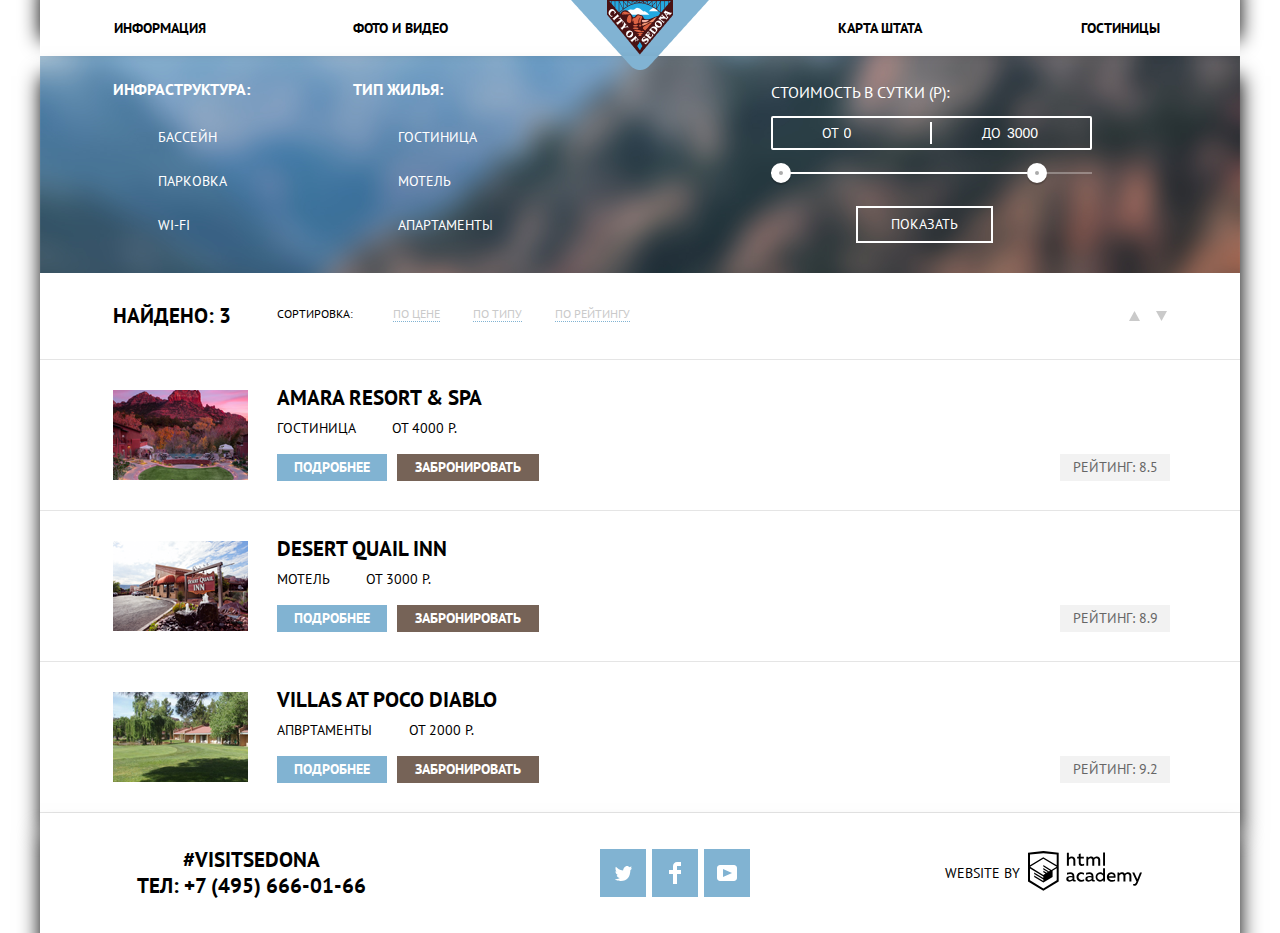
==== commit 58265588: "Add files via upload" ====
--- a/hotels.html
+++ b/hotels.html
@@ -4,242 +4,234 @@
     <meta charset="utf-8">
     <title>HTML Academy: Седона</title>
     <link rel="stylesheet" href="https://fonts.googleapis.com/css2?family=PT+Sans:wght@400;700&display=swap" >
-  <link rel="stylesheet" href="normalize.css">
-  <link rel="stylesheet" href="style.css">
+    <link rel="stylesheet" href="normalize.css">
+    <link rel="stylesheet" href="style.css">
   </head>
   <body class="page-body">
-<header class="main-header">
-  <nav class="main-navigation">
-    <ul class="site-navigation">
-      <li class="navigationpage">
-        <input type="radio" name="sort" value="1" id="check6">
-        <label for="check6">
-        <a class="active" href="index.html"> ИНФОРМАЦИЯ </a>
-        </label>
-      </li>
-      <li class="navigationpage">
-        <input type="radio" name="sort" value="1" id="check7">
-        <label for="check7">
-        <a href="futurepage.html"> ФОТО И ВИДЕО </a>
-        </label>
-      </li>
-      <a href="index.html" class="main-header-logo">
-      <img src="img/logo.png" width="138" height="70"  alt="Логотип Седона">
-      </a>
-      <li class="navigationpage">
-        <input type="radio" name="sort" value="1" id="check8">
-        <label for="check8">
-        <a href="futurepage.html"> КАРТА ШТАТА </a>
-        </label>
-      </li>
-      <li class="navigationpage">
-        <input type="radio" name="sort" value="1" id="check9">
-        <label for="check9">
-        <a href="hotels.html"> ГОСТИНИЦЫ </a>
-        </label>
-      </li>
-    </ul>
-  </nav>
-</header>
-<main class="container">
-
-<section class="bgimgsecond">
-  <section class="filtersearch">
-
-<form class="form-filter">
-       <fieldset class="typeinfrastr filter" method="get">
-         <legend></legend>
-          <h2>Инфраструктура:</h2>
-         <ul>
-           <li class="filter-option filter-checkbox">
-             <input class="visually-hidden filter-input-checkbox filter-input" type="checkbox" name="swimingpool" id="filter-swimingpool" checked>
-             <label for="filter-swimingpool">Бассейн</label>
-           </li>
-           <li class="filter-option filter-checkbox">
-             <input class="visually-hidden filter-input-checkbox filter-input" type="checkbox" name="parking" id="filter-parking">
-             <label for="filter-parking">Парковка</label>
-           </li>
-           <li class="filter-option filter-checkbox">
-             <input class="visually-hidden filter-input-checkbox filter-input" type="checkbox" name="WIFI" id="filter-WIFI" >
-             <label for="filter-WIFI">WI-FI</label>
-           </li>
-         </ul>
-       </fieldset>
-
- <fieldset class="typefilter filter" method="get">
-   <legend></legend>
-    <h2>Тип жилья:</h2>
-   <ul>
-     <li class="filter-option filter-checkbox">
-       <input class="visually-hidden filter-input-checkbox filter-input" type="checkbox" name="hotels" id="filter-hotels" checked>
-       <label for="filter-hotels">Гостиница</label>
-     </li>
-     <li class="filter-option filter-checkbox">
-       <input class="visually-hidden filter-input-checkbox filter-input" type="checkbox" name="motel" id="filter-motel" checked>
-       <label for="filter-motel">Мотель</label>
-     </li>
-     <li class="filter-option filter-checkbox">
-       <input class="visually-hidden filter-input-checkbox filter-input" type="checkbox" name="room" id="filter-room" checked>
-       <label for="filter-room">Апартаменты</label>
-     </li>
-   </ul>
- </fieldset>
-
-
- <div class="viksapiksa" action="#" method="get">
-<fieldset class="section-prices">
- <h2 class="visually-hidden"> Цены  </h2>
- <p class="price-fornight"> Стоимость в сутки (р): </p>
- <div class="prices">
-   <div class="price-amount">  <label class="min-price"> от <input type="text" name="min-price" value="0"></label>  </div>
-   <div class="price-amount" > <label class="max-price"> до <input type="text" name="max-price" value="3000"></label>    </div>
- </div>
- <div class="range-controls">
-   <div class="scale">
-     <div class="bar"> </div>
-   </div>
-   <div class="range range1"> </div>
-   <div class="range range2"> </div>
- </div>
- <button class="show-button" type="submit">Показать </button>
-</fieldset>
-</div>
+  <header class="main-header">
+    <nav class="main-navigation">
+      <ul class="site-navigation">
+        <li class="navigationpage">
+          <input type="radio" name="sort" value="1" id="check6">
+          <label for="check6">
+          <a class="active" href="index.html"> ИНФОРМАЦИЯ </a>
+          </label>
+        </li>
+        <li class="navigationpage">
+          <input type="radio" name="sort" value="1" id="check7">
+          <label for="check7">
+          <a href="futurepage.html"> ФОТО И ВИДЕО </a>
+          </label>
+        </li>
+        <a href="index.html" class="main-header-logo">
+        <img src="img/logo.png" width="138" height="70"  alt="Логотип Седона">
+        </a>
+        <li class="navigationpage">
+          <input type="radio" name="sort" value="1" id="check8">
+          <label for="check8">
+          <a href="futurepage.html"> КАРТА ШТАТА </a>
+          </label>
+        </li>
+        <li class="navigationpage">
+          <input type="radio" name="sort" value="1" id="check9">
+          <label for="check9">
+          <a href="hotels.html"> ГОСТИНИЦЫ </a>
+          </label>
+        </li>
+      </ul>
+    </nav>
+  </header>
+  <main class="container">
+    <section class="bgimgsecond">
+      <section class="filtersearch">
+        <form class="form-filter">
+          <fieldset class="typeinfrastr filter" method="get">
+            <legend></legend>
+            <h2>Инфраструктура:</h2>
+              <ul>
+                 <li class="filter-option filter-checkbox">
+                   <input class="visually-hidden filter-input-checkbox filter-input" type="checkbox" name="swimingpool" id="filter-swimingpool" checked>
+                   <label for="filter-swimingpool">Бассейн</label>
+                 </li>
+                 <li class="filter-option filter-checkbox">
+                   <input class="visually-hidden filter-input-checkbox filter-input" type="checkbox" name="parking" id="filter-parking">
+                   <label for="filter-parking">Парковка</label>
+                 </li>
+                 <li class="filter-option filter-checkbox">
+                   <input class="visually-hidden filter-input-checkbox filter-input" type="checkbox" name="WIFI" id="filter-WIFI" >
+                   <label for="filter-WIFI">WI-FI</label>
+                 </li>
+               </ul>
+             </fieldset>
+
+             <fieldset class="typefilter filter" method="get">
+               <legend></legend>
+                <h2>Тип жилья:</h2>
+               <ul>
+                 <li class="filter-option filter-checkbox">
+                   <input class="visually-hidden filter-input-checkbox filter-input" type="checkbox" name="hotels" id="filter-hotels" checked>
+                   <label for="filter-hotels">Гостиница</label>
+                 </li>
+                 <li class="filter-option filter-checkbox">
+                   <input class="visually-hidden filter-input-checkbox filter-input" type="checkbox" name="motel" id="filter-motel" checked>
+                   <label for="filter-motel">Мотель</label>
+                 </li>
+                 <li class="filter-option filter-checkbox">
+                   <input class="visually-hidden filter-input-checkbox filter-input" type="checkbox" name="room" id="filter-room" checked>
+                   <label for="filter-room">Апартаменты</label>
+                 </li>
+               </ul>
+             </fieldset>
+
+          <div class="filterprice" action="#" method="get">
+            <fieldset class="section-prices">
+             <h2 class="visually-hidden"> Цены  </h2>
+             <p class="price-fornight"> Стоимость в сутки (р): </p>
+             <div class="prices">
+               <div class="price-amount">  <label class="min-price"> от <input type="text" name="min-price" value="0"></label>  </div>
+               <div class="price-amount" > <label class="max-price"> до <input type="text" name="max-price" value="3000"></label>    </div>
+             </div>
+             <div class="range-controls">
+               <div class="scale">
+                 <div class="bar"> </div>
+               </div>
+               <div class="range range1"> </div>
+               <div class="range range2"> </div>
+             </div>
+             <a class="show-button" href="https://echo.htmlacademy.ru" type="submit">Показать </a>
+            </fieldset>
+          </div>
      </section>
      </section>
-   </div>
    </form>
 
-<section class="findpricetype">
-  <div class="find-rating">
-      <div class="find3"> Найдено: 3</div>
-      <div class="sort">Сортировка: </div>
-      <a href="" class="button-sort">
-        <input type="radio" name="sort" value=1 id="check3" >
-        <label for="check3"  class="sort-filter">По цене
-        </label>
-      </a>
-      <a href="" class="button-sort">
-        <input type="radio" name="sort" value=1 id="check4" >
-        <label for="check4"  class="sort-filter">По типу
-        </label>
-      </a>
-      <a href="" class="button-sort">
-        <input type="radio" name="sort" value=1 id="check5" >
-        <label for="check5" class="sort-filter">По рейтингу
-        </label>
-      </a>
-  </div>
-  <div>
-      <a href="" class="arrow">
-        <input type="radio" name="sort" value=1 id="check1" >
-        <label for="check1">
-        <svg for="check1" width="11" height="10" viewBox="0 0 11 10"  xmlns="http://www.w3.org/2000/svg">
-          <path d="M5.5 0L0 10H11L5.5 0Z" />
-        </svg>
-        </label>
-      </a>
-      <a href="" class="arrow">
-        <input type="radio" name="sort" value=2 id="check2">
-        <label for="check2">
-        <svg width="11" height="10" viewBox="0 0 11 10"  xmlns="http://www.w3.org/2000/svg">
-          <path d="M5.5 10L0 0H11" />
-        </svg>
-      </label>
-    </a>
-  </div>
-</section>
-
-<section class="hotel">
-  <img class="imghotels" src="img/amararesort.png" width="135" height="90" alt="Amara Resort">
-  <section class="textandbutton">
-    <div class="hotelsname">Amara Resort & Spa</div>
-    <div class="hotelsprice">
-      <span class="viksa"> Гостиница </span>
-      <span class="amaraprice">  от 4000 Р.</span>
-    </div>
-    <div>
-      <a href="" class="button-hotels" type="submit">Подробнее</a>
-      <a href="" class="button-reserved" type="submit">Забронировать</a>
-    </div>
+    <section class="findpricetype">
+      <div class="find-rating">
+        <div class="find3"> Найдено: 3</div>
+        <div class="sort">Сортировка: </div>
+        <a href="" class="button-sort">
+          <input type="radio" name="sort" value=1 id="check3" >
+          <label for="check3"  class="sort-filter">По цене</label>
+        </a>
+        <a href="" class="button-sort">
+          <input type="radio" name="sort" value=1 id="check4" >
+          <label for="check4"  class="sort-filter">По типу</label>
+        </a>
+        <a href="" class="button-sort">
+          <input type="radio" name="sort" value=1 id="check5" >
+          <label for="check5" class="sort-filter">По рейтингу</label>
+        </a>
+      </div>
+      <div>
+        <a href="" class="arrow">
+          <input type="radio" name="sort" value=1 id="check1" >
+          <label for="check1">
+            <svg for="check1" width="11" height="10" viewBox="0 0 11 10"  xmlns="http://www.w3.org/2000/svg">
+              <path d="M5.5 0L0 10H11L5.5 0Z" />
+            </svg>
+          </label>
+        </a>
+        <a href="" class="arrow">
+          <input type="radio" name="sort" value=2 id="check2">
+          <label for="check2">
+            <svg width="11" height="10" viewBox="0 0 11 10"  xmlns="http://www.w3.org/2000/svg">
+              <path d="M5.5 10L0 0H11" />
+            </svg>
+          </label>
+        </a>
+      </div>
+    </section>
+
+    <section class="hotel">
+      <img class="imghotels" src="img/amararesort.png" width="135" height="90" alt="Amara Resort">
+        <section class="textandbutton">
+          <div class="hotelsname">Amara Resort & Spa</div>
+          <div class="hotelsprice">
+            <span class="viksa"> Гостиница </span>
+            <span class="amaraprice">  от 4000 Р.</span>
+          </div>
+          <div>
+            <a href="" class="button-hotels" type="submit">Подробнее</a>
+            <a href="" class="button-reserved" type="submit">Забронировать</a>
+          </div>
+        </section>
+        <section class="marks">
+              <i class="stars stars-four"></i>
+              <span class="rating-hotels"> Рейтинг: 8.5 </span>
+        </section>
+      </section>
+
+      <section class="hotel">
+        <img class="imghotels" src="img/desertquail.png" width="135" height="90" alt="desertquail">
+          <section class="textandbutton">
+            <div class="hotelsname">Desert Quail Inn</div>
+            <div class="hotelsprice">
+              <span class="viksa"> Мотель </span>
+              <span class="amaraprice">  от 3000 Р.</span>
+            </div>
+            <div>
+              <a href="" class="button-hotels" type="submit">Подробнее</a>
+              <a href="" class="button-reserved" type="submit">Забронировать</a>
+            </div>
           </section>
           <section class="marks">
-              <i class="stars stars-four"></i>
-              <span class="rating-hotels"> Рейтинг: 8.5 </span>
+              <i class="stars stars-three"></i>
+              <span class="rating-hotels"> Рейтинг: 8.9 </span>
           </section>
-  </section>
-
-  <section class="hotel">
-    <img class="imghotels" src="img/desertquail.png" width="135" height="90" alt="desertquail">
-    <section class="textandbutton">
-      <div class="hotelsname">Desert Quail Inn</div>
-      <div class="hotelsprice">
-        <span class="viksa"> Мотель </span>
-        <span class="amaraprice">  от 3000 Р.</span>
-      </div>
-      <div>
-        <a href="" class="button-hotels" type="submit">Подробнее</a>
-        <a href="" class="button-reserved" type="submit">Забронировать</a>
-      </div>
+        </section>
+        <div class="borderhotel">
+          <section class="hotel">
+            <img class="imghotels" src="img/villasatpoco.png" width="135" height="90" alt="villasatpocoloco">
+            <section class="textandbutton">
+              <div class="hotelsname">Villas at poco diablo</div>
+              <div class="hotelsprice">
+                <span class="viksa"> Апвртаменты </span>
+                <span class="amaraprice">  от 2000 Р.</span>
+              </div>
+              <div>
+                <a href="" class="button-hotels" type="submit">Подробнее</a>
+                <a href="" class="button-reserved" type="submit">Забронировать</a>
+              </div>
             </section>
             <section class="marks">
-              <i class="stars stars-three"></i>
-              <span class="rating-hotels"> Рейтинг: 8.9 </span>
-            </section>
-    </section>
-<div class="borderhotel">
-    <section class="hotel">
-      <img class="imghotels" src="img/villasatpoco.png" width="135" height="90" alt="villasatpocoloco">
-      <section class="textandbutton">
-        <div class="hotelsname">Villas at poco diablo</div>
-        <div class="hotelsprice">
-          <span class="viksa"> Апвртаменты </span>
-          <span class="amaraprice">  от 2000 Р.</span>
-        </div>
-        <div>
-          <a href="" class="button-hotels" type="submit">Подробнее</a>
-          <a href="" class="button-reserved" type="submit">Забронировать</a>
-        </div>
-              </section>
-              <section class="marks">
                 <i class="stars stars-two"></i>
                 <span class="rating-hotels"> Рейтинг: 9.2 </span>
-              </section>
-      </section>
-</div>
+            </section>
+          </section>
+        </div>
 
 </main>
+
 <footer class="page-footer main-footer">
   <section class="footer-contacts">
-    <!-- <h2>Обратная связь</h2> -->
     <p>
       #visitsedona<br>
       ТЕЛ: <a  href="tel:+74956660166">+7 (495) 666-01-66</a>
     </p>
   </section>
   <section class="footer-social">
-    <!-- <h2>Социальные сети</h2> -->
     <ul>
       <li>
         <a class="social-button" href="">
-        <span class="visually-hidden"> Твиттер </span>
-        <svg width="17" height="16" viewBox="0 0 17 16"  xmlns="http://www.w3.org/2000/svg">
-        <path d="M10.95 1.14409C12.635 0.648089 13.934 1.41409 14.527 2.32309C15.2 2.09209 15.858 1.84209 16.538 1.61509C16.5249 2.30145 16.2117 2.94761 15.681 3.38309C16.366 3.55309 16.985 2.89209 16.985 2.89209C16.816 3.89209 15.979 4.68009 15.422 4.91609C15.191 11.6661 12.247 16.1331 5.34498 15.9981H4.89898C4.48898 15.9981 0.734977 15.5381 0.000976562 14.1111C2.27198 14.3071 3.89398 13.6891 4.69398 12.9341C3.73398 12.6341 2.01498 12.4571 1.71498 9.98409C2.06398 10.0901 2.27898 10.2121 2.90498 10.1031C1.70498 9.24709 0.373977 8.53009 0.447977 6.33009C0.732977 6.65809 1.51498 6.86609 1.78798 6.80209C1.08498 6.56109 -0.182023 3.44209 0.893977 1.85009C2.71198 3.70409 4.62898 5.45609 8.04598 5.62309C8.25398 3.33009 9.18298 1.79309 10.95 1.14409Z" />
-        </svg>
+          <span class="visually-hidden"> Твиттер </span>
+          <svg width="17" height="16" viewBox="0 0 17 16"  xmlns="http://www.w3.org/2000/svg">
+            <path d="M10.95 1.14409C12.635 0.648089 13.934 1.41409 14.527 2.32309C15.2 2.09209 15.858 1.84209 16.538 1.61509C16.5249 2.30145 16.2117 2.94761 15.681 3.38309C16.366 3.55309 16.985 2.89209 16.985 2.89209C16.816 3.89209 15.979 4.68009 15.422 4.91609C15.191 11.6661 12.247 16.1331 5.34498 15.9981H4.89898C4.48898 15.9981 0.734977 15.5381 0.000976562 14.1111C2.27198 14.3071 3.89398 13.6891 4.69398 12.9341C3.73398 12.6341 2.01498 12.4571 1.71498 9.98409C2.06398 10.0901 2.27898 10.2121 2.90498 10.1031C1.70498 9.24709 0.373977 8.53009 0.447977 6.33009C0.732977 6.65809 1.51498 6.86609 1.78798 6.80209C1.08498 6.56109 -0.182023 3.44209 0.893977 1.85009C2.71198 3.70409 4.62898 5.45609 8.04598 5.62309C8.25398 3.33009 9.18298 1.79309 10.95 1.14409Z" />
+          </svg>
         </a>
       </li>
       <li>
         <a class="social-button" href="#">
-        <span class="visually-hidden" > Фэйсбук </span>
-        <svg width="12" height="22" viewBox="0 0 12 22"  xmlns="http://www.w3.org/2000/svg">
-        <path d="M12 4V0H8C5.79086 0 4 1.79086 4 4V8H0V12H4V22H8V12H12V8H8V4H12Z" />
-        </svg>
+          <span class="visually-hidden" > Фэйсбук </span>
+          <svg width="12" height="22" viewBox="0 0 12 22"  xmlns="http://www.w3.org/2000/svg">
+            <path d="M12 4V0H8C5.79086 0 4 1.79086 4 4V8H0V12H4V22H8V12H12V8H8V4H12Z" />
+          </svg>
         </a>
       </li>
       <li>
         <a class="social-button" href="#">
-        <span class="visually-hidden" > Ютуб </span>
-        <svg width="20" height="16" viewBox="0 0 20 16"  xmlns="http://www.w3.org/2000/svg">
-        <path fill-rule="evenodd" clip-rule="evenodd" d="M3 0H17C18.65 0 20 1.35 20 3V13C20 14.65 18.65 16 17 16H3C1.35 16 0 14.65 0 13V3C0 1.35 1.35 0 3 0ZM6.027 4.002V11.998L15.014 8L6.027 4.002Z" />
+          <span class="visually-hidden" > Ютуб </span>
+          <svg width="20" height="16" viewBox="0 0 20 16"  xmlns="http://www.w3.org/2000/svg">
+            <path fill-rule="evenodd" clip-rule="evenodd" d="M3 0H17C18.65 0 20 1.35 20 3V13C20 14.65 18.65 16 17 16H3C1.35 16 0 14.65 0 13V3C0 1.35 1.35 0 3 0ZM6.027 4.002V11.998L15.014 8L6.027 4.002Z" />
         </svg>
         </a>
       </li>
@@ -247,9 +239,9 @@
   </section>
   <section class="footer-copyright">
   <p > WEBSITE BY </p>
-    <a class="htmlacademy" href="https://htmlacademy.ru">
+    <a class="htmlacademy" href="https://htmlacademy.ru/intensive/htmlcss">
       <svg width="115" height="41" viewBox="0 0 115 41" xmlns="http://www.w3.org/2000/svg">
-      <path fill-rule="evenodd" clip-rule="evenodd" d="M15.5197 1.05737H15.3509L0 2.71895V31.4945L15.3509 40.8382L30.7018 31.4945V2.71895L15.5197 1.05737ZM77.0183 2.62185H75.0876V15.7311H77.0183V2.62185ZM40.8619 2.63264V7.76843C41.6131 6.9864 42.6386 6.5436 43.7105 6.53843C44.6823 6.47908 45.6329 6.84495 46.3253 7.54479C47.0177 8.24462 47.3866 9.21244 47.3399 10.2068V15.7634H45.367V10.4658C45.4231 9.94897 45.2754 9.43059 44.9566 9.02553C44.6377 8.62047 44.174 8.36218 43.6683 8.3079H43.3518C42.3456 8.36979 41.4321 8.9295 40.9041 9.80764V15.7634H38.8995V2.63264H40.8619ZM77.0183 31.4837H75.2775V30.0595C74.4828 31.1353 73.23 31.7538 71.9119 31.7211C69.4751 31.5528 67.5825 29.4822 67.5825 26.9845C67.5825 24.4867 69.4751 22.4162 71.9119 22.2479C73.1195 22.2052 74.2818 22.7203 75.0771 23.6505V18.3205H77.0183V31.4837ZM47.0656 30.0595C47.263 30.0515 47.4583 30.0152 47.6459 29.9516V31.3866C47.2482 31.5404 46.826 31.6172 46.4009 31.6132C45.6482 31.6769 44.9394 31.2429 44.639 30.5342C43.7036 31.31 42.5302 31.7227 41.3261 31.6995C39.733 31.6995 38.256 30.804 38.256 28.9482C38.256 26.65 40.3661 25.9379 42.1702 25.9379C42.9402 25.9505 43.707 26.0408 44.4596 26.2076V25.884C44.4596 24.805 43.6578 23.9742 42.1491 23.9742C41.0585 23.9764 39.9804 24.2116 38.9839 24.6647V22.8305C40.0678 22.451 41.204 22.2506 42.3495 22.2371C44.8394 22.2371 46.3693 23.4455 46.3693 26.1753V29.4121C46.3546 29.5668 46.401 29.721 46.4981 29.8406C46.5951 29.9601 46.7349 30.035 46.8862 30.0487H47.0656V30.0595ZM40.2711 28.8403C40.298 29.229 40.4761 29.5905 40.7655 29.844C41.055 30.0974 41.4317 30.2217 41.8115 30.189H41.9275C42.8819 30.1906 43.7973 29.8022 44.4702 29.11V27.5779C43.842 27.4414 43.2026 27.3655 42.5605 27.3513C41.5055 27.3513 40.2817 27.7074 40.2817 28.8403H40.2711ZM56.0229 22.9384C55.1962 22.4632 54.2596 22.2246 53.3115 22.2479H52.9422C51.7332 22.2873 50.5891 22.8166 49.7619 23.7192C48.9347 24.6218 48.4923 25.8236 48.5321 27.06V27.5024C48.6957 30.0004 50.805 31.8921 53.2482 31.7318C54.2519 31.7555 55.2477 31.5452 56.1601 31.1168V29.2718C55.3769 29.7215 54.4945 29.9591 53.5963 29.9624C52.5199 30.0288 51.4963 29.4793 50.9385 28.5356C50.3806 27.5918 50.3806 26.4095 50.9385 25.4658C51.4963 24.522 52.5199 23.9725 53.5963 24.039C54.461 24.0357 55.3066 24.2989 56.0229 24.7942V22.9384ZM66.1514 30.0595C66.3488 30.0515 66.5441 30.0152 66.7317 29.9516V31.3866C66.334 31.5404 65.9118 31.6172 65.4867 31.6132C64.734 31.6769 64.0252 31.2429 63.7248 30.5342C62.7894 31.31 61.616 31.7227 60.4119 31.6995C58.8188 31.6995 57.3417 30.804 57.3417 28.9482C57.3417 26.65 59.4518 25.9379 61.256 25.9379C62.0259 25.9505 62.7928 26.0408 63.5454 26.2076V25.884C63.5454 24.805 62.7436 23.9742 61.2349 23.9742C60.1443 23.9764 59.0662 24.2116 58.0697 24.6647V22.8305C59.1536 22.451 60.2897 22.2506 61.4353 22.2371C63.9252 22.2371 65.455 23.4455 65.455 26.1753V29.4121C65.4404 29.5668 65.4868 29.721 65.5838 29.8406C65.6809 29.9601 65.8207 30.035 65.972 30.0487H66.1514V30.0595ZM59.855 29.8481C59.5632 29.5943 59.3837 29.2311 59.3569 28.8403H59.378C59.378 27.7074 60.5385 27.3513 61.6569 27.3513C62.299 27.3655 62.9383 27.4414 63.5665 27.5779V29.11C62.8937 29.8022 61.9782 30.1906 61.0239 30.189H60.9078C60.5263 30.2247 60.1469 30.1019 59.855 29.8481ZM69.3271 26.9305C69.3271 25.2859 70.6308 23.9526 72.239 23.9526L72.2601 24.0066C73.4742 24.0066 74.5742 24.7382 75.0665 25.8732V28.0311C74.5856 29.1871 73.4673 29.9296 72.239 29.9084C70.6308 29.9084 69.3271 28.5752 69.3271 26.9305ZM83.3486 22.2479C86.8408 22.2479 88.0541 25.1395 87.4844 27.7397H80.922C81.1436 29.3582 82.6839 30.0163 84.2876 30.0163C85.2509 30.0196 86.2027 29.8021 87.0729 29.3797V31.1061C86.0736 31.5421 84.9939 31.7519 83.9078 31.7211C81.2385 31.7211 78.8963 30.189 78.8963 26.9521C78.8362 25.7502 79.2482 24.5736 80.0408 23.6841C80.8334 22.7945 81.9408 22.2658 83.1165 22.2155H83.3486V22.2479ZM80.8693 26.1753C80.9704 24.8237 82.1216 23.8104 83.4436 23.9095H83.4858C84.1064 23.8531 84.7196 24.08 85.1612 24.5295C85.6028 24.979 85.8275 25.6051 85.7752 26.24H80.8693V26.1753ZM89.489 31.4621V22.4961H91.2298V23.575C91.9777 22.7197 93.041 22.2229 94.1628 22.2047C95.2951 22.1328 96.3712 22.7163 96.9482 23.7153C97.7407 22.8335 98.8477 22.3161 100.018 22.2803C100.952 22.2327 101.859 22.6011 102.507 23.2901C103.154 23.9792 103.478 24.9213 103.394 25.8732V31.4837H101.39V25.9271C101.437 25.4734 101.306 25.0191 101.024 24.6647C100.743 24.3104 100.336 24.0852 99.8917 24.039H99.6174C98.7512 24.0941 97.9525 24.536 97.4335 25.2474V31.4837H95.4289V25.9271C95.4728 25.47 95.3357 25.0139 95.0481 24.6611C94.7606 24.3082 94.3467 24.088 93.8991 24.0497H93.6881C92.7466 24.1344 91.8915 24.6449 91.3564 25.4416V31.5161H89.5312L89.489 31.4621ZM113.977 22.4745H111.972L109.324 29.2718L106.306 22.4853H104.196L108.417 31.5484L108.237 32.0016C107.72 33.3611 107.003 34.0516 106.053 34.0516C105.75 34.0548 105.447 34.0112 105.156 33.9221V35.6161C105.536 35.7125 105.926 35.7632 106.317 35.7671C107.646 35.7671 108.902 35.0226 109.851 32.6813L113.977 22.4745ZM52.689 6.78658V3.54974L50.7266 4.01369V6.73264H49.144V8.49132H50.7899V12.9905C50.7231 13.817 51.0244 14.6301 51.61 15.2038C52.1955 15.7775 53.0028 16.0505 53.8073 15.9468C54.5996 15.9535 55.3875 15.8259 56.139 15.5692V13.8429C55.5727 14.0781 54.9672 14.199 54.356 14.199C53.2165 14.199 52.689 13.8105 52.689 12.6237V8.5129H55.8541V6.78658H52.689ZM58.3862 15.7526V6.75421H60.1376V7.83316C60.8811 6.97655 61.9403 6.476 63.0601 6.45211C64.1624 6.38099 65.2146 6.93142 65.8032 7.88711C66.5958 7.00534 67.7028 6.48794 68.8734 6.45211C69.8138 6.41462 70.7233 6.79859 71.364 7.50353C72.0046 8.20846 72.3126 9.16418 72.2073 10.1205V15.7418H70.2028V10.1853C70.2499 9.73151 70.1184 9.27721 69.8373 8.92287C69.5561 8.56853 69.1485 8.34334 68.7046 8.29711H68.4619C67.5957 8.35228 66.797 8.7942 66.278 9.50553V15.7418H64.2734V10.1853C64.3206 9.73151 64.1891 9.27721 63.9079 8.92287C63.6268 8.56853 63.2191 8.34334 62.7752 8.29711H62.5326C61.5911 8.38181 60.736 8.89229 60.2009 9.68895V15.7634H58.3862V15.7526ZM28.6972 30.3033L28.7078 30.2968L28.6972 30.3184V30.3033ZM28.6972 18.3205V30.3033L15.3509 38.4321L2.00459 30.3184V18.5147L15.2876 26.6068V28.0311L6.18257 22.5284V23.9418L15.3404 29.5632V31.0629L6.19312 25.4955V26.9521L15.3509 32.5734L24.5826 26.9197V20.8129L28.6972 18.3205ZM28.7078 16.7776L25.0362 18.9355L23.3482 20.0145L15.3087 15.0837V16.4971L22.156 20.7266L22.0083 20.8237L20.9532 21.4063L15.2876 17.9537V19.3995L19.761 22.1184L18.706 22.8413L15.3298 20.7913V22.2047L17.5454 23.5426L15.2982 24.9021L2.11009 16.864L15.3087 8.72869L28.7078 16.7776ZM15.2876 7.27211L28.7078 15.3534V4.56395L15.3615 3.12895L2.01514 4.56395V15.3534L15.2876 7.27211Z" />
+        <path fill-rule="evenodd" clip-rule="evenodd" d="M15.5197 1.05737H15.3509L0 2.71895V31.4945L15.3509 40.8382L30.7018 31.4945V2.71895L15.5197 1.05737ZM77.0183 2.62185H75.0876V15.7311H77.0183V2.62185ZM40.8619 2.63264V7.76843C41.6131 6.9864 42.6386 6.5436 43.7105 6.53843C44.6823 6.47908 45.6329 6.84495 46.3253 7.54479C47.0177 8.24462 47.3866 9.21244 47.3399 10.2068V15.7634H45.367V10.4658C45.4231 9.94897 45.2754 9.43059 44.9566 9.02553C44.6377 8.62047 44.174 8.36218 43.6683 8.3079H43.3518C42.3456 8.36979 41.4321 8.9295 40.9041 9.80764V15.7634H38.8995V2.63264H40.8619ZM77.0183 31.4837H75.2775V30.0595C74.4828 31.1353 73.23 31.7538 71.9119 31.7211C69.4751 31.5528 67.5825 29.4822 67.5825 26.9845C67.5825 24.4867 69.4751 22.4162 71.9119 22.2479C73.1195 22.2052 74.2818 22.7203 75.0771 23.6505V18.3205H77.0183V31.4837ZM47.0656 30.0595C47.263 30.0515 47.4583 30.0152 47.6459 29.9516V31.3866C47.2482 31.5404 46.826 31.6172 46.4009 31.6132C45.6482 31.6769 44.9394 31.2429 44.639 30.5342C43.7036 31.31 42.5302 31.7227 41.3261 31.6995C39.733 31.6995 38.256 30.804 38.256 28.9482C38.256 26.65 40.3661 25.9379 42.1702 25.9379C42.9402 25.9505 43.707 26.0408 44.4596 26.2076V25.884C44.4596 24.805 43.6578 23.9742 42.1491 23.9742C41.0585 23.9764 39.9804 24.2116 38.9839 24.6647V22.8305C40.0678 22.451 41.204 22.2506 42.3495 22.2371C44.8394 22.2371 46.3693 23.4455 46.3693 26.1753V29.4121C46.3546 29.5668 46.401 29.721 46.4981 29.8406C46.5951 29.9601 46.7349 30.035 46.8862 30.0487H47.0656V30.0595ZM40.2711 28.8403C40.298 29.229 40.4761 29.5905 40.7655 29.844C41.055 30.0974 41.4317 30.2217 41.8115 30.189H41.9275C42.8819 30.1906 43.7973 29.8022 44.4702 29.11V27.5779C43.842 27.4414 43.2026 27.3655 42.5605 27.3513C41.5055 27.3513 40.2817 27.7074 40.2817 28.8403H40.2711ZM56.0229 22.9384C55.1962 22.4632 54.2596 22.2246 53.3115 22.2479H52.9422C51.7332 22.2873 50.5891 22.8166 49.7619 23.7192C48.9347 24.6218 48.4923 25.8236 48.5321 27.06V27.5024C48.6957 30.0004 50.805 31.8921 53.2482 31.7318C54.2519 31.7555 55.2477 31.5452 56.1601 31.1168V29.2718C55.3769 29.7215 54.4945 29.9591 53.5963 29.9624C52.5199 30.0288 51.4963 29.4793 50.9385 28.5356C50.3806 27.5918 50.3806 26.4095 50.9385 25.4658C51.4963 24.522 52.5199 23.9725 53.5963 24.039C54.461 24.0357 55.3066 24.2989 56.0229 24.7942V22.9384ZM66.1514 30.0595C66.3488 30.0515 66.5441 30.0152 66.7317 29.9516V31.3866C66.334 31.5404 65.9118 31.6172 65.4867 31.6132C64.734 31.6769 64.0252 31.2429 63.7248 30.5342C62.7894 31.31 61.616 31.7227 60.4119 31.6995C58.8188 31.6995 57.3417 30.804 57.3417 28.9482C57.3417 26.65 59.4518 25.9379 61.256 25.9379C62.0259 25.9505 62.7928 26.0408 63.5454 26.2076V25.884C63.5454 24.805 62.7436 23.9742 61.2349 23.9742C60.1443 23.9764 59.0662 24.2116 58.0697 24.6647V22.8305C59.1536 22.451 60.2897 22.2506 61.4353 22.2371C63.9252 22.2371 65.455 23.4455 65.455 26.1753V29.4121C65.4404 29.5668 65.4868 29.721 65.5838 29.8406C65.6809 29.9601 65.8207 30.035 65.972 30.0487H66.1514V30.0595ZM59.855 29.8481C59.5632 29.5943 59.3837 29.2311 59.3569 28.8403H59.378C59.378 27.7074 60.5385 27.3513 61.6569 27.3513C62.299 27.3655 62.9383 27.4414 63.5665 27.5779V29.11C62.8937 29.8022 61.9782 30.1906 61.0239 30.189H60.9078C60.5263 30.2247 60.1469 30.1019 59.855 29.8481ZM69.3271 26.9305C69.3271 25.2859 70.6308 23.9526 72.239 23.9526L72.2601 24.0066C73.4742 24.0066 74.5742 24.7382 75.0665 25.8732V28.0311C74.5856 29.1871 73.4673 29.9296 72.239 29.9084C70.6308 29.9084 69.3271 28.5752 69.3271 26.9305ZM83.3486 22.2479C86.8408 22.2479 88.0541 25.1395 87.4844 27.7397H80.922C81.1436 29.3582 82.6839 30.0163 84.2876 30.0163C85.2509 30.0196 86.2027 29.8021 87.0729 29.3797V31.1061C86.0736 31.5421 84.9939 31.7519 83.9078 31.7211C81.2385 31.7211 78.8963 30.189 78.8963 26.9521C78.8362 25.7502 79.2482 24.5736 80.0408 23.6841C80.8334 22.7945 81.9408 22.2658 83.1165 22.2155H83.3486V22.2479ZM80.8693 26.1753C80.9704 24.8237 82.1216 23.8104 83.4436 23.9095H83.4858C84.1064 23.8531 84.7196 24.08 85.1612 24.5295C85.6028 24.979 85.8275 25.6051 85.7752 26.24H80.8693V26.1753ZM89.489 31.4621V22.4961H91.2298V23.575C91.9777 22.7197 93.041 22.2229 94.1628 22.2047C95.2951 22.1328 96.3712 22.7163 96.9482 23.7153C97.7407 22.8335 98.8477 22.3161 100.018 22.2803C100.952 22.2327 101.859 22.6011 102.507 23.2901C103.154 23.9792 103.478 24.9213 103.394 25.8732V31.4837H101.39V25.9271C101.437 25.4734 101.306 25.0191 101.024 24.6647C100.743 24.3104 100.336 24.0852 99.8917 24.039H99.6174C98.7512 24.0941 97.9525 24.536 97.4335 25.2474V31.4837H95.4289V25.9271C95.4728 25.47 95.3357 25.0139 95.0481 24.6611C94.7606 24.3082 94.3467 24.088 93.8991 24.0497H93.6881C92.7466 24.1344 91.8915 24.6449 91.3564 25.4416V31.5161H89.5312L89.489 31.4621ZM113.977 22.4745H111.972L109.324 29.2718L106.306 22.4853H104.196L108.417 31.5484L108.237 32.0016C107.72 33.3611 107.003 34.0516 106.053 34.0516C105.75 34.0548 105.447 34.0112 105.156 33.9221V35.6161C105.536 35.7125 105.926 35.7632 106.317 35.7671C107.646 35.7671 108.902 35.0226 109.851 32.6813L113.977 22.4745ZM52.689 6.78658V3.54974L50.7266 4.01369V6.73264H49.144V8.49132H50.7899V12.9905C50.7231 13.817 51.0244 14.6301 51.61 15.2038C52.1955 15.7775 53.0028 16.0505 53.8073 15.9468C54.5996 15.9535 55.3875 15.8259 56.139 15.5692V13.8429C55.5727 14.0781 54.9672 14.199 54.356 14.199C53.2165 14.199 52.689 13.8105 52.689 12.6237V8.5129H55.8541V6.78658H52.689ZM58.3862 15.7526V6.75421H60.1376V7.83316C60.8811 6.97655 61.9403 6.476 63.0601 6.45211C64.1624 6.38099 65.2146 6.93142 65.8032 7.88711C66.5958 7.00534 67.7028 6.48794 68.8734 6.45211C69.8138 6.41462 70.7233 6.79859 71.364 7.50353C72.0046 8.20846 72.3126 9.16418 72.2073 10.1205V15.7418H70.2028V10.1853C70.2499 9.73151 70.1184 9.27721 69.8373 8.92287C69.5561 8.56853 69.1485 8.34334 68.7046 8.29711H68.4619C67.5957 8.35228 66.797 8.7942 66.278 9.50553V15.7418H64.2734V10.1853C64.3206 9.73151 64.1891 9.27721 63.9079 8.92287C63.6268 8.56853 63.2191 8.34334 62.7752 8.29711H62.5326C61.5911 8.38181 60.736 8.89229 60.2009 9.68895V15.7634H58.3862V15.7526ZM28.6972 30.3033L28.7078 30.2968L28.6972 30.3184V30.3033ZM28.6972 18.3205V30.3033L15.3509 38.4321L2.00459 30.3184V18.5147L15.2876 26.6068V28.0311L6.18257 22.5284V23.9418L15.3404 29.5632V31.0629L6.19312 25.4955V26.9521L15.3509 32.5734L24.5826 26.9197V20.8129L28.6972 18.3205ZM28.7078 16.7776L25.0362 18.9355L23.3482 20.0145L15.3087 15.0837V16.4971L22.156 20.7266L22.0083 20.8237L20.9532 21.4063L15.2876 17.9537V19.3995L19.761 22.1184L18.706 22.8413L15.3298 20.7913V22.2047L17.5454 23.5426L15.2982 24.9021L2.11009 16.864L15.3087 8.72869L28.7078 16.7776ZM15.2876 7.27211L28.7078 15.3534V4.56395L15.3615 3.12895L2.01514 4.56395V15.3534L15.2876 7.27211Z" />
       </svg>
     </a>
 
--- a/style.css
+++ b/style.css
@@ -1,1242 +1,1327 @@
-
-:root{
---basic-black:#000000;
---basic-blacksmall:#333333;
---basic-white:#FFFFFF;
---basic-dark:#EEEEEE;
---extra-dark:#F2F2F2;
---basic-blue:#81B3D2;
---basic-brown:#766357;
---basic-dark-footer:rgba(255, 255, 255, 0.9);
---basic-grey-border:#E5E5E5;
---basic-grey:#666666
-}
+:root {
+    --basic-black: #000000;
+    --basic-blacksmall: #333333;
+    --basic-white: #FFFFFF;
+    --basic-dark: #EEEEEE;
+    --extra-dark: #F2F2F2;
+    --basic-blue: #81B3D2;
+    --basic-brown: #766357;
+    --basic-dark-footer: rgba(255, 255, 255, 0.9);
+    --basic-grey-border: #E5E5E5;
+    --basic-grey: #666666
+}
+
 body {
-  margin: 0;
-  padding: 0;
-  font-family: "PT Sans", Arial, sans-serif;
-  font-size: 14px;
-  line-height: 21px;
-  font-weight: 400;
-  color: var(--basic-black);
-  text-transform: uppercase;
-  background-color: var(--extra-dark);
-}
+    margin: 0;
+    padding: 0;
+    font-family: "PT Sans",Arial,sans-serif;
+    font-size: 14px;
+    line-height: 21px;
+    font-weight: 400;
+    color: var(--basic-black);
+    text-transform: uppercase;
+    background-color: var(--extra-dark)
+}
+
 a {
-  text-decoration: none;
-}
+    text-decoration: none
+}
+
 img {
-  max-width: 100%;
-}
+    max-width: 100%
+}
+
 p {
-  margin: 0px;
-}
-ul{
-  margin: 0px;
-}
-/*Grid*/
-.page{
-  height:100%
-}
-.page-body{
-  min-height: 100%;
-  display: grid;
-  grid-template-rows: min-content 1fr min-content;
-  align-content:start
-background-color:var(--basic-white);
-}
-/* Main header*/
-.main-header{
-  margin-bottom: 0px;
-
-  outline-offset: -5px;
-}
-/* Main footer */
+    margin: 0
+}
+
+ul {
+    margin: 0
+}
+
+.page {
+    height: 100%
+}
+
+.page-body {
+    min-height: 100%;
+    display: grid;
+    grid-template-rows: min-content 1fr min-content;
+    align-content: start;
+    background-color:var(--basic-white)
+}
+
+.main-header {
+    margin-bottom: 0;
+    outline-offset: -5px
+}
+
 .main-footer {
-  color: var(--basic-black);
-  background-color: var(--basic-dark-footer);
-
-  outline-offset: -5px;
-}
-.main-header-logo{
-
-  outline-offset: -5px;
-  margin-left: auto;
-  margin-right: auto;
-}
-/*navigation*/
+    color: var(--basic-black);
+    background-color: var(--basic-white);
+    outline-offset: -5px
+}
+
+.main-header-logo {
+    outline-offset: -5px;
+    margin-left: auto;
+    margin-right: auto
+}
+
 .main-navigation {
-width: 1200px;
-margin: 0 auto;
-font-size: 16px;
-line-height: 24px;
-color:var(--basic-black);
-background-color: var(--basic-white);
-}
-.bgimg{
-  display: flex;
-  flex-direction: column;
-  align-items: center;
-  /* justify-content: center; */
-  justify-content: space-between;
-  background-image: url("img/sedonaphoto.jpg");
-  position:relative;
-  z-index: -1;
-  width: 1200px;
-height: 509px;
-}
-.bgimgsecond{
-  display: flex;
-  flex-direction: column;
-  align-items: center;
-  /* justify-content: center; */
-  justify-content: space-between;
-  background-image: url("img/backgroundsearchhotels.png");
-  position:relative;
-  z-index: -1;
-  width: 1200px;
-/* height: 509px; */
-}
-
-.bgimgmap{
-  background-image: url("img/map.jpg");
-  position:relative;
-  width: 1200px;
-height: 594px;
-}
-.welcomeimg{
-  padding-top: 77.35px;
-}
-.tothegargeousimg{
-  margin-top: -11px;
-}
-/* .sedonamainimg{
-  margin-top: -55px; */
-/* } */
-/*container*/
-.container{
-  width: 1200px;
-  margin: 0 auto;
-  /* padding: 40px; */
-}
+    width: 1200px;
+    margin: 0 auto;
+    font-size: 16px;
+    line-height: 24px;
+    color: var(--basic-black);
+    background-color: var(--basic-white);
+    box-shadow: 0 -16px 20px
+}
+
+.bgimg {
+    display: flex;
+    flex-direction: column;
+    align-items: center;
+    justify-content: space-between;
+    background-image: url(img/sedonaphoto.jpg);
+    position: relative;
+    z-index: -1;
+    width: 1200px;
+    height: 509px
+}
+
+.bgimgsecond {
+    display: flex;
+    flex-direction: column;
+    align-items: center;
+    justify-content: space-between;
+    background-image: url(img/backgroundsearchhotels.png);
+    position: relative;
+    z-index: -1;
+    width: 1200px
+}
+
+.bgimgmap {
+    background-image: url(img/map.jpg);
+    position: relative;
+    width: 1200px;
+    height: 594px
+}
+
+.modal-map {
+    width: 766px
+}
+
+.modal-map img {
+    display: block
+}
+
+.modal-map iframe {
+    border: 0
+}
+
+.welcomeimg {
+    padding-top: 77.35px
+}
+
+.tothegargeousimg {
+    margin-top: -11px
+}
+
+.container {
+    width: 1200px;
+    margin: 0 auto;
+    box-shadow: 1px 20px 20px
+}
+
 .site-navigation {
-  display: grid;
-  grid-template-columns: repeat(5, 1fr);
-  list-style: none;
-  /* text-align: center; */
-
-  margin: 0;
-  padding: 0;
-  width: 1200px;
-  height: 56px;
-  list-style: none;
-  font-weight: bold;
-font-size: 14px;
-line-height: 26px;
-color:var(--basic-black);
-background-color: var(--basic-white);
-}
-.navigationpage{
-  font-weight: bold;
-font-size: 14px;
-line-height: 26px;
-text-align: center;
-margin-top: 15px;
-
-}
-.navigationpage input{
-  display: none;
-}
-.navigationpage a{
-  color: var(--basic-black);
-}
-.navigationpage:hover a{
-  color: var(--basic-blue);
-}
-.navigationpage:active a{
-  color: #cacaca;
-}
-.current{
-  color: #766357;
-}
-/* .site-navigation li {
-  display: grid;
-  grid-row-start: 1;
-
-}
-.site-navigation img{
-  display: grid;
-  /* margin-left: auto;
-  margin-right: auto; */
-
-/* .site-navigation a:hover,
-.site-navigation a:focus,
- {
-  background-color: var(--basic-blue);} */
-  .center{
+    display: grid;
+    grid-template-columns: repeat(5,1fr);
+    list-style: none;
+    margin: 0;
+    padding: 0;
+    width: 1200px;
+    height: 56px;
+    list-style: none;
+    font-weight: 700;
+    font-size: 14px;
+    line-height: 26px;
+    color: var(--basic-black);
+    background-color: var(--basic-white)
+}
+
+.navigationpage {
+    font-weight: 700;
+    font-size: 14px;
+    line-height: 26px;
+    text-align: center;
+    margin-top: 15px
+}
+
+.navigationpage input {
+    display: none
+}
+
+.navigationpage a {
+    color: var(--basic-black)
+}
+
+.navigationpage:hover a {
+    color: var(--basic-blue)
+}
+
+.navigationpage:active a {
+    color: #cacaca
+}
+
+.current {
+    color: #766357
+}
+
+.center {
+    background-color: var(--basic-white)
+}
+
+.sedonamain {
+    text-align: center;
     background-color: var(--basic-white);
-  }
-  .sedonamain{
-    text-align: center;
-background-color: var(--basic-white);
-height: 80px;
-font-size: 21px;
-line-height: 26px;
-font-weight: bold;
-padding-top:42.5px;
-margin: 0px;
-  }
-  .sedonamain2 {
-        text-align: center;
-  background-color: var(--basic-white);
-  font-size: 14px;
-line-height: 21px;
-margin-top: 16.5px;
-padding-bottom: 51px;
-  }
-  /*hotels page*/
-  .filtersearch{
-    /* background-image: image("backgroundsearchhotels.png"); */
+    height: 80px;
+    font-size: 21px;
+    line-height: 26px;
+    font-weight: 700;
+    padding-top: 42.5px;
+    margin: 0
+}
+
+.sedonamain2 {
+    text-align: center;
+    background-color: var(--basic-white);
+    font-size: 14px;
+    line-height: 21px;
+    margin-top: 16.5px;
+    padding-bottom: 51px
+}
+
+.filtersearch {
     color: var(--basic-white);
     display: grid;
     grid-gap: 20px;
-    grid-template-columns: repeat(7, 1fr);
+    grid-template-columns: repeat(7,1fr);
     height: 217px;
-    margin-top: 0px;
-  }
-  .viksapiksa{
+    margin-top: 0
+}
+
+.filterprice {
     grid-column-start: 4;
-    margin-top: -21.5px;
-  }
-  .resultserch {
-    background-color: var(--basic-white);
-  }
-  .findpricetype{
+    margin-top: -21.5px
+}
+
+.resultserch {
+    background-color: var(--basic-white)
+}
+
+.findpricetype {
     min-height: 86px;
     padding-left: 73px;
     padding-right: 73px;
     display: flex;
-    align-items:center;
-
-    /* flex-direction:row;
-    align-items: flex-start; */
+    align-items: center;
     justify-content: space-between;
-    background-color: var(--basic-white);
-  }
-  .find3{
-    font-weight: bold;
+    background-color: var(--basic-white)
+}
+
+.find3 {
+    font-weight: 700;
     font-size: 21px;
-    line-height: 26px;
-  }
-  .sort{
+    line-height: 26px
+}
+
+.sort {
     margin-left: 46px;
-    font-weight: normal;
+    font-weight: 400;
     font-size: 12px;
-    margin-right: 7px;
-  }
-  /* .type{
-  padding-left: 32px;
-  font-weight: normal;
-  font-size: 12px;
-  }
-  .price{
-padding-left: 40px;
-font-weight: normal;
-font-size: 12px;
-  }
-.rating{
-padding-left: 33px;
-font-weight: normal;
-font-size: 12px;
-} */
-.sort-filter{
-  margin-left: 33px;
-  font-weight: normal;
-  font-size: 12px;
-  border-bottom: 1px dotted;
-  border-color: var(--basic-blue);
-}
-.button-sort{
-  color:#cacaca;
-  /* border-bottom: 3px dotted; */
-}
-/* .button-sort::text{
-  border-bottom: 3px dotted;
-} */
-.button-sort:hover{
-  color: var(--basic-blue)
-}
-.button-sort input:checked+label{
-  color:var(--basic-blue);
-  border-bottom: none;
-  /* border-bottom: 0px dotted; */
-}
-.button-sort input{
-  display: none
-}
-.button-sort:active label{
-  color:var(--basic-black);
-    border-bottom: none;
-}
-.arrow{
-  fill:#CACACA;
-  margin-left: 12px;
-}
-
-.arrow:hover{
-  fill: var(--basic-black);
-}
-.arrow input:checked+label{
-  fill:#81B3D2
-}
-.arrow input{
-   display: none;
-}
-.find-rating{
-  display: flex;
-}
+    margin-right: 7px
+}
+
+.sort-filter {
+    margin-left: 33px;
+    font-weight: 400;
+    font-size: 12px;
+    border-bottom: 1px dotted;
+    border-color: var(--basic-blue)
+}
+
+.button-sort {
+    color: #cacaca
+}
+
+.button-sort:hover {
+    color: var(--basic-blue)
+}
+
+.button-sort input:checked+label {
+    color: var(--basic-blue);
+    border-bottom: none
+}
+
+.button-sort input {
+    display: none
+}
+
+.button-sort:active label {
+    color: var(--basic-black);
+    border-bottom: none
+}
+
+.arrow {
+    fill: #cacaca;
+    margin-left: 12px
+}
+
+.arrow:hover {
+    fill: var(--basic-black)
+}
+
+.arrow input:checked+label {
+    fill: #81b3d2
+}
+
+.arrow input {
+    display: none
+}
+
+.find-rating {
+    display: flex
+}
+
 .section-prices {
-    color: #ffffff;
+    color: #fff;
     margin-left: 255px;
-    border: none;
-}
+    border: 0
+}
+
 .price-fornight {
     font-size: 16px;
     line-height: 21px;
     text-transform: uppercase;
     margin-top: 42.5px;
-    margin-bottom: 13px;
-  }
-  .prices {
+    margin-bottom: 13px
+}
+
+.prices {
     position: relative;
     width: 317px;
     height: 30px;
-    border: 2px solid white;
+    border: 2px solid #fff;
     border-radius: 2px;
     display: flex;
-    align-items: center;
-  }
-  .price-amount label {
+    align-items: center
+}
+
+.price-amount label {
     display: inline-block;
     width: 162px;
     font-size: 14px;
     line-height: 38px;
     cursor: pointer;
-    color: #ffffff;
-    text-align: center;
-    margin-top: 0px;
-  }
-  .price-amount input {
+    color: #fff;
+    text-align: center;
+    margin-top: 0
+}
+
+.price-amount input {
     width: 40px;
     height: 12px;
     font-size: 14px;
     line-height: 38px;
-    margin: 0px;
+    margin: 0;
     cursor: pointer;
-    background: none;
-    border: none;
-    color: #ffffff;
-  }
-  .prices::after {
+    background: 0 0;
+    border: 0;
+    color: #fff
+}
+
+.prices::after {
     content: "";
     position: absolute;
     top: 50%;
     left: 50%;
     width: 2px;
     height: 22px;
-    background: #ffffff;
-    transform: translate(-50%, -50%);
-  }
-  .range-controls {
+    background: #fff;
+    transform: translate(-50%,-50%)
+}
+
+.range-controls {
     position: relative;
-    margin-top: 22px;
-  }
-  .scale {
+    margin-top: 22px
+}
+
+.scale {
     height: 2px;
-    background-color: rgba(255, 255, 255, 0.3);
-}
+    background-color: rgba(255,255,255,.3)
+}
+
 .bar {
     width: 80%;
     height: 2px;
-    background-color: #ffffff;
-  }
-  .range {
+    background-color: #fff
+}
+
+.range {
     position: absolute;
     top: -9px;
     height: 4px;
     width: 4px;
     background-color: #ababab;
-    border: 8px solid #ffffff;
+    border: 8px solid #fff;
     border-radius: 50%;
-    box-shadow: 0 2px 1px 0 rgba(0, 1, 1, 0.2);
-    cursor: pointer;
-}
-.range:hover{
-  border:11px solid #ffffff;
-}
+    box-shadow: 0 2px 1px 0 rgba(0,1,1,.2);
+    cursor: pointer
+}
+
+.range:hover {
+    border: 11px solid #fff
+}
+
 .range2 {
-    left: 80%;
-  }
-  .show-button {
-    font-family: "PT Sans","Arial", sans-serif;
+    left: 80%
+}
+
+.show-button {
+    font-family: "PT Sans","Arial",sans-serif;
     font-size: 14px;
     line-height: 21px;
     text-transform: uppercase;
     background-color: transparent;
-    border: 2px solid white;
-    color: #ffffff;
+    border: 2px solid #fff;
+    color: #fff;
     padding: 6px 33px;
     margin-top: 32px;
-    margin-left: 85px;
-}
-
+    margin-left: 85px
+}
 
 .visually-hidden {
-  position: absolute;
-  width: 1px;
-  height: 1px;
-  margin: -1px;
-  border: 0;
-  padding: 0;
-  white-space: nowrap;
-  clip-path: inset(100%);
-  clip: rect(0 0 0 0);
-  overflow: hidden;
-}
-.typefilter{
-  margin-left: 80px;
-  border: 0;
-}
-.typeinfrastr{
-  margin-left: 62px;
-  font-size: 14px;
-  border: 0;
-}
+    position: absolute;
+    width: 1px;
+    height: 1px;
+    margin: -1px;
+    border: 0;
+    padding: 0;
+    white-space: nowrap;
+    clip-path: inset(100%);
+    clip: rect(0 0 0 0);
+    overflow: hidden
+}
+
+.typefilter {
+    margin-left: 80px;
+    border: 0
+}
+
+.typeinfrastr {
+    margin-left: 62px;
+    font-size: 14px;
+    border: 0
+}
+
 .filter legend {
-  margin-bottom: 26px;
-  font-size: 24px;
-  line-height: 30px;
-}
-.filter h2{
-  margin-left: 0px;
-  margin-top: -8px;
-  font-size: 16px;
-  margin-bottom: 25px;
-}
+    margin-bottom: 26px;
+    font-size: 24px;
+    line-height: 30px
+}
+
+.filter h2 {
+    margin-left: 0;
+    margin-top: -8px;
+    font-size: 16px;
+    margin-bottom: 25px
+}
+
 .filter ul {
-  padding: 0;
-  margin: 0;
-  list-style: none;
-  line-height: 25px;
-}
-.form-filter{
-  display: flex;
-}
+    padding: 0;
+    margin: 0;
+    list-style: none;
+    line-height: 25px
+}
+
+.form-filter {
+    display: flex
+}
+
 .filter-option {
-  margin-bottom: 19px;
-  padding-left: 45px;
-}
+    margin-bottom: 19px;
+    padding-left: 45px
+}
+
 .filter-option label {
-  position: relative;
-  display: block;
-  cursor: pointer;
-  user-select: none;
-}
-
-.filter-input-checkbox:hover + label,
-.filter-input-checkbox:focus + label {
-  color: var(--special);
-}
-.filter-input-checkbox + label::before {
-  content: "";
-  position: absolute;
-  left: -42px;
-  top: 0;
-  width: 23px;
-  height: 23px;
-  /* border: 2px solid #ffffff;
-  border-radius: 15%; */
-  background-image:url("img/square.png");
-}
-.filter-input-checkbox:checked + label::before {
-  content: "";
-  position: absolute;
-  top: 0px;
-  left: -42px;
-  width: 25px;
-  height: 23px;
-  background-image: url("img/checkbox-on.png");
-  background-repeat: no-repeat;
-  /* background-position: -10 -10; */
-}
+    position: relative;
+    display: block;
+    cursor: pointer;
+    user-select: none
+}
+
+.filter-input-checkbox:hover+label,.filter-input-checkbox:focus+label {
+    color: var(--special)
+}
+
+.filter-input-checkbox+label::before {
+    content: "";
+    position: absolute;
+    left: -42px;
+    top: 0;
+    width: 23px;
+    height: 23px;
+    background-image: url(img/square.png)
+}
+
+.filter-input-checkbox:checked+label::before {
+    content: "";
+    position: absolute;
+    top: 0;
+    left: -42px;
+    width: 25px;
+    height: 23px;
+    background-image: url(img/checkbox-on.png);
+    background-repeat: no-repeat
+}
+
 .filter-button {
-  padding-right: 30px;
-  padding-left: 30px;
-}
-
-.priceinday{
-grid-column-start: 3;
-grid-column-end: 5;
-justify-self: end;
-margin-right: 140px;
-}
-.infrastructura-list{
-  /* color: var(--basic-black); */
-}
-  .infrastructura-item{
-font-weight: normal;
-font-size: 14px;
-line-height: 21px;
-color: var(--basic-white);
-margin-top: 30px;
-}
+    padding-right: 30px;
+    padding-left: 30px
+}
+
+.priceinday {
+    grid-column-start: 3;
+    grid-column-end: 5;
+    justify-self: end;
+    margin-right: 140px
+}
+
+.infrastructura-item {
+    font-weight: 400;
+    font-size: 14px;
+    line-height: 21px;
+    color: var(--basic-white);
+    margin-top: 30px
+}
+
 .typeroom-item {
-  font-weight: normal;
-  font-size: 14px;
-  line-height: 21px;
-  color: var(--basic-white);
-}
-.hotelsmargintop{
-  margin-top: 31px;
-}
-.hotel{
-  display:flex;
-  /* flex-direction:row; */
-  font-family: PT Sans;
-  align-items: center;
-border-top: 1px solid var(--basic-grey-border);
-/* border-bottom: 2px solid var(--basic-grey-border); */
-font-style: normal;
-font-weight: normal;
-font-size: 14px;
-line-height: 21px;
-height: 150px;
-width: 1200px
+    font-weight: 400;
+    font-size: 14px;
+    line-height: 21px;
+    color: var(--basic-white)
+}
+
+.hotelsmargintop {
+    margin-top: 31px
+}
+
+.hotel {
+    display: flex;
+    font-family: PT Sans;
+    align-items: center;
+    border-top: 1px solid var(--basic-grey-border);
+    font-style: normal;
+    font-weight: 400;
+    font-size: 14px;
+    line-height: 21px;
+    height: 150px;
+    width: 1200px
 margin-left: 73px;
-background-color: var(--basic-white);
-/* margin-top: 31px; */
-}
-.borderhotel{
-border-bottom: 1px solid var(--basic-grey-border);
-}
-.imghotels{
-  order:-1;
-  height: 90px;
-  width: 135px;
-}
-.textandbutton{
-  /* display: flex;
-  flex-direction: column; */
-  flex: 1;
-  margin-left: 29px;
-  height: 90px;
-  margin-top: -11px;
-}
-.marks{
-display: flex;
-flex-direction: column;
-justify-content: space-between;
-width: 183px;
-height: 91px;
-}
-.stars{
-height: 17px;
-display: block;
-background-repeat: space;
-margin-bottom: 48px;
-background-image: url("img/star.svg");
-margin-left: 25px;
-}
-.stars-four{
-  width: 88px;
-}
-.stars-three{
-  width: 64px;
-  margin-left: 49px;
-}
-.stars-two{
-  width: 40px;
-  margin-left: 73px;
-}
-.hotelsname{
-  font-family: PT Sans;
-font-style: normal;
-font-weight:bold;
-font-size: 21px;
-line-height: 26px;
-margin-top:0px;
-color: var(--basic-black);
-}
-.hotelsname:hover{
-  color: var(--basic-blue);
-}
-.hotelsname:active{
-  color: var(--basic-black);
-  opacity: 0.3;
-}
-.hotelsprice{
-    margin:7px 0px 15.5px 0px;
-}
-/* .viksa{
-  width: 107px;
-  text-align: left;
-} */
-.amaraprice{
-  margin-left:33px;
-}
-
-  /*features*/
-
-  .feature-list {
-    /* outline: 15px solid rgba(255, 0, 0, 0.5); */
-  display: grid;
-  grid-template-columns: repeat(3, 1fr);
-padding-left: 0px;
-  list-style: none;
-
-}
-.feature-list-grid-img{
-  grid-column: span 2;
-  list-style: none;
-  height: 256px;
-
-}
-  .feature-item-blue{
+    background-color: var(--basic-white)
+}
+
+.borderhotel {
+    border-bottom: 1px solid var(--basic-grey-border)
+}
+
+.imghotels {
+    order: -1;
+    height: 90px;
+    width: 135px;
+    margin-left: 73px;
+}
+
+.textandbutton {
+    flex: 1;
+    margin-left: 29px;
+    height: 90px;
+    margin-top: -11px
+}
+
+.marks {
+    display: flex;
+    flex-direction: column;
+    justify-content: space-between;
+    width: 183px;
+    height: 91px
+}
+
+.stars {
+    height: 17px;
+    display: block;
+    background-repeat: space;
+    margin-bottom: 48px;
+    background-image: url(img/star.svg);
+    margin-left: 25px
+}
+
+.stars-four {
+    width: 88px
+}
+
+.stars-three {
+    width: 64px;
+    margin-left: 49px
+}
+
+.stars-two {
+    width: 40px;
+    margin-left: 73px
+}
+
+.hotelsname {
+    font-family: PT Sans;
+    font-style: normal;
+    font-weight: 700;
+    font-size: 21px;
+    line-height: 26px;
+    margin-top: 0;
+    color: var(--basic-black)
+}
+
+.hotelsname:hover {
+    color: var(--basic-blue)
+}
+
+.hotelsname:active {
+    color: var(--basic-black);
+    opacity: .3
+}
+
+.hotelsprice {
+    margin: 7px 0 15.5px 0
+}
+
+.amaraprice {
+    margin-left: 33px
+}
+
+.feature-list {
+    display: grid;
+    grid-template-columns: repeat(3,1fr);
+    padding-left: 0;
+    list-style: none
+}
+
+.feature-list-grid-img {
+    grid-column: span 2;
+    list-style: none;
+    height: 256px
+}
+
+.feature-item-blue {
     background-color: var(--basic-blue);
     font-size: 14px;
-  line-height: 21px;
-  height: 256px;
-  width: 400px;
-  text-align: center;
-  color: var(--basic-white);}
-
-.feature-item-blue h3{
-  background-color: var(--basic-blue);
-  font-size: 21px;
-line-height: 26px;
-text-align: center;
-/* width: 122px;
-height: 43px; */
-color: var(--basic-white);
-margin: 47px 139px 25px 139px;
-}
-.feature-item-blue2{
-  background-color: var(--basic-blue);
-  font-size: 14px;
-line-height: 21px;
-height: 256px;
-width: 400px;
-text-align: center;
-color: var(--basic-white);
-}
-
-.feature-item-blue2 h3{
-  background-color: var(--basic-blue);
-  font-size: 21px;
-line-height: 26px;
-text-align: center;
-/* width: 122px;
-height: 43px; */
-color: var(--basic-white);
-/* margin: 50px 1259px 163px 126px; */
-margin-top: 50px;
-}
-
-.number1{
-  background-color: var(--basic-blue);
-  font-size: 14px;
-line-height: 21px;
-width: 51px;
-height: 21px;
-text-align: center;
-color: var(--basic-white);
-margin: 25px 174px 23px 175px;
-}
-.sedona11{
-  background-color: var(--basic-blue);
-  font-size: 14px;
-line-height: 21px;
-height: 43px;
-width: 297px;
-text-align: center;
-color: var(--basic-white);
-margin-bottom: 54px;
-margin-left: 52px;
-/* НЕ МОГУ ОТЦЕНТРИРОВАТЬ! */
-}
-.bridge{
-  background-color: var(--basic-blue);
-  font-size: 14px;
-line-height: 21px;
-height: 43px;
-width: 297px;
-text-align: center;
-color: var(--basic-white);
-margin-bottom: 54px;
-margin-left: 52px;
-/* НЕ МОГУ ОТЦЕНТРИРОВАТЬ! */
-}
-.row2{
-  display: grid;
-  grid-template-rows: repeat(3, 1fr);
-  grid-gap: 10px;
-  list-style: none;
-  text-align: center;
-  background-color: var(--basic-white);
-  font-size: 14px;
-  font-weight: normal;
-line-height: 21px;
- padding: 40px 0;
-text-align: center;
-color: var(--basic-blacksmall);
-}
-/* .row2 img{
-  justify-self: center;
-} */
-.icon{
-  display: flex;
-  justify-content: center;
-}
-.icon:before{
-  height: 80px;
-  width: 75px;
-  content: "";
-  background-repeat: no-repeat;
-}
-.food-icon:before{
-background-image: url("img/food.png");
-}
-.house-icon:before{
-  background-image: url("img/house.png");
-}
-.souvenirs-icon:before{
-  background-image: url("img/souvenirs.png");
-}
-.row2 h3{
-  font-size: 21px;
-  line-height: 21px;
-  font-weight: bold;
-  margin-top: 28px;
-  margin-bottom: 25px;
-}
-.row4{
-  display: grid;
-  grid-template-rows: repeat(3, 1fr);
-  grid-gap: 10px;
-  list-style: none;
-  text-align: center;
-  background-color: var(--basic-dark);
-  font-size: 14px;
-  line-height: 21px;
-  padding: 40px 0;
-  text-align: center;
-  color: var(--basic-black);
-}
-.row4 h3{
-  font-size: 21px;
-  line-height: 21px;
-  font-weight: bold;
-}
-.number345{
-  background-color: var(--basic-dark);
-  font-size: 14px;
-line-height: 21px;
-width: 51px;
-height: 21px;
-text-align: center;
-color: var(--basic-black);
-margin: 25px 174px 23px 175px;
-}
-    .service{
-      background-color: var(--basic-white);
-    }
-    .service-list{
-      list-style: none;
-    }
-    .service-item h3{
-      color: var(--basic-black);
-      background-color: var(--basic-white);
-      font-size: 21px;
-    line-height: 21px;
-    }
+    line-height: 21px;
+    height: 256px;
+    width: 400px;
+    text-align: center;
+    color: var(--basic-white)
+}
+
+.feature-item-blue h3 {
+    background-color: var(--basic-blue);
+    font-size: 21px;
+    line-height: 26px;
+    text-align: center;
+    color: var(--basic-white);
+    margin: 47px 139px 25px 139px
+}
+
+.feature-item-blue2 {
+    background-color: var(--basic-blue);
+    font-size: 14px;
+    line-height: 21px;
+    height: 256px;
+    width: 400px;
+    text-align: center;
+    color: var(--basic-white)
+}
+
+.feature-item-blue2 h3 {
+    background-color: var(--basic-blue);
+    font-size: 21px;
+    line-height: 26px;
+    text-align: center;
+    color: var(--basic-white);
+    margin-top: 50px
+}
+
+.number1 {
+    background-color: var(--basic-blue);
+    font-size: 14px;
+    line-height: 21px;
+    width: 51px;
+    height: 21px;
+    text-align: center;
+    color: var(--basic-white);
+    margin: 25px 174px 23px 175px
+}
+
+.sedona11 {
+    background-color: var(--basic-blue);
+    font-size: 14px;
+    line-height: 21px;
+    height: 43px;
+    width: 297px;
+    text-align: center;
+    color: var(--basic-white);
+    margin-bottom: 54px;
+    margin-left: 52px
+}
+
+.bridge {
+    background-color: var(--basic-blue);
+    font-size: 14px;
+    line-height: 21px;
+    height: 43px;
+    width: 297px;
+    text-align: center;
+    color: var(--basic-white);
+    margin-bottom: 54px;
+    margin-left: 52px
+}
+
+.row2 {
+    display: grid;
+    grid-template-rows: repeat(3,1fr);
+    grid-gap: 10px;
+    list-style: none;
+    text-align: center;
+    background-color: var(--basic-white);
+    font-size: 14px;
+    font-weight: 400;
+    line-height: 21px;
+    padding: 40px 0;
+    text-align: center;
+    color: var(--basic-blacksmall)
+}
+
+.icon {
+    display: flex;
+    justify-content: center
+}
+
+.icon:before {
+    height: 80px;
+    width: 75px;
+    content: "";
+    background-repeat: no-repeat
+}
+
+.food-icon:before {
+    background-image: url(img/food.png)
+}
+
+.house-icon:before {
+    background-image: url(img/house.png)
+}
+
+.souvenirs-icon:before {
+    background-image: url(img/souvenirs.png)
+}
+
+.row2 h3 {
+    font-size: 21px;
+    line-height: 21px;
+    font-weight: 700;
+    margin-top: 28px;
+    margin-bottom: 25px
+}
+
+.row4 {
+    display: grid;
+    grid-template-rows: repeat(3,1fr);
+    grid-gap: 10px;
+    list-style: none;
+    text-align: center;
+    background-color: var(--basic-dark);
+    font-size: 14px;
+    line-height: 21px;
+    padding: 40px 0;
+    text-align: center;
+    color: var(--basic-black)
+}
+
+.row4 h3 {
+    font-size: 21px;
+    line-height: 21px;
+    font-weight: 700
+}
+
+.number345 {
+    background-color: var(--basic-dark);
+    font-size: 14px;
+    line-height: 21px;
+    width: 51px;
+    height: 21px;
+    text-align: center;
+    color: var(--basic-black);
+    margin: 25px 174px 23px 175px
+}
+
+.service {
+    background-color: var(--basic-white)
+}
+
+.service-list {
+    list-style: none
+}
+
+.service-item h3 {
+    color: var(--basic-black);
+    background-color: var(--basic-white);
+    font-size: 21px;
+    line-height: 21px
+}
+
 .service-item {
-  list-style: none;
-  font-size: 14px;
-line-height: 21px;
-  background-color: var(--basic-white);
-  color: var(--basic-blacksmall);
-}
-.service-list{
-  display: grid;
-  grid-template-columns: 1fr 1fr 1fr;
-  text-align: center;
-}
+    list-style: none;
+    font-size: 14px;
+    line-height: 21px;
+    background-color: var(--basic-white);
+    color: var(--basic-blacksmall)
+}
+
+.service-list {
+    display: grid;
+    grid-template-columns: 1fr 1fr 1fr;
+    text-align: center
+}
+
 .interest {
-  display: flex;
-  flex-direction: column;
-/* align-items: center; */
-justify-content: start;
-text-align: center;
-text-transform: uppercase;
-  background-color: var(--basic-white);
-height: 291px;
-}
-.viksa2{
-  width: 435px;
-height: 155px;
-display: flex;
-flex-wrap: wrap;
-align-self: center;
-justify-content: center;
-margin-top: 35px;
-font-family: PT Sans;
-font-style: normal;
-font-size: 14px;
-line-height: 24px;
-}
-.viksa2 h2{
-  font-size:30px;
-}
-/* Contacts */
-
-/* Как задать серый цвет в дата заезда и т.п*/
-.searchhotel{
-  background-color: var(--basic-brown);
-color: var(--basic-white);
-font-weight: bold;
-font-size: 21px;
-line-height: 26px;
-height: 86px;
-display: flex;
-justify-content: center;
-align-self: center;
-}
-.searchhotel:hover{
-  background-color: #604E43;
-}
-.searchhotel:active{
-  background-color: #503E33;
-  color: #847870;
-}
-.search{
-  background-color: var(--basic-white);
-  font-weight: bold;
-  font-size: 14px;
-  line-height: 26px;
-}
-.searchhotel h2{
-  align-self: center;
-  font-weight: bold;
-font-size: 21px;
-line-height: 26px;
-}
-.appointment{
-  width: 568px;
-  /* height: 395px; */
-  background-color: #ffffff;
-  position: absolute;
-  left: calc(50% - 284px);
-  top: -86px;
-}
-.appointment-form{
-  font-weight: bold;
-font-size: 14px;
-line-height: 26px;
-}
-.appointment-item{
-/* height: 38px; */
-margin-bottom: 30px;
-display: flex;
-}
-
-.appointment-itemrow{
-  display:flex;
-  font-weight: bold;
-font-size: 14px;
-line-height: 26px;
-}
-.appointment-item label{
-  width: 112px;
-  align-self: center;
-}
-.appointment-item input{
-min-width: 0;
-flex: 1;
-background-color: var(--extra-dark);
-border: none;
-font-weight: bold;
-font-size: 14px;
-line-height: 37px;
-}
-.modal-content{
-  padding: 55px;
-  background-color: var(--basic-white);
-  display: none;
-}
+    display: flex;
+    flex-direction: column;
+    justify-content: start;
+    text-align: center;
+    text-transform: uppercase;
+    background-color: var(--basic-white);
+    height: 291px
+}
+
+.intereststyle {
+    width: 435px;
+    height: 155px;
+    display: flex;
+    flex-wrap: wrap;
+    align-self: center;
+    justify-content: center;
+    margin-top: 35px;
+    font-family: PT Sans;
+    font-style: normal;
+    font-size: 14px;
+    line-height: 24px
+}
+
+.intereststyle h2 {
+    font-size: 30px
+}
+
+.searchhotel {
+    background-color: var(--basic-brown);
+    color: var(--basic-white);
+    font-weight: 700;
+    font-size: 21px;
+    line-height: 26px;
+    height: 86px;
+    display: flex;
+    justify-content: center;
+    align-self: center
+}
+
+.searchhotel:hover {
+    background-color: #604e43
+}
+
+.searchhotel:active {
+    background-color: #503e33;
+    color: #847870
+}
+
+.search {
+    background-color: var(--basic-white);
+    font-weight: 700;
+    font-size: 14px;
+    line-height: 26px
+}
+
+.searchhotel h2 {
+    align-self: center;
+    font-weight: 700;
+    font-size: 21px;
+    line-height: 26px
+}
+
+.appointment {
+    width: 568px;
+    background-color: #fff;
+    position: absolute;
+    left: calc(50% - 70px);
+    top: -86px
+}
+
+.appointment-form {
+    font-weight: 700;
+    font-size: 14px;
+    line-height: 26px
+}
+
+.appointment-item {
+    margin-bottom: 30px;
+    display: flex
+}
+
+.appointment-itemrow {
+    display: flex;
+    font-weight: 700;
+    font-size: 14px;
+    line-height: 26px
+}
+
+.appointment-item label {
+    width: 112px;
+    align-self: center
+}
+
+.appointment-item input {
+    min-width: 0;
+    flex: 1;
+    background-color: var(--extra-dark);
+    border: 0;
+    font-weight: 700;
+    font-size: 14px;
+    line-height: 37px
+}
+
+.modal-content {
+    padding: 55px;
+    background-color: var(--basic-white);
+    display: none
+}
+
 .modal-show {
-  display: block;
-   animation: bounce 0.6s;
-}
+    display: block;
+    animation: bounce .6s
+}
+
 .modal-error {
-  animation: shake 0.6s;
-}
-.appointment-button{
-  font: inherit;
-  text-align: center;
-  color: var(--basic-white);
-  vertical-align: middle;
-  text-transform: uppercase;
-  background-color: var(--basic-blue);
-  border: none;
-  outline: none;
-  font-size: 21px;
-  line-height: 61px;
-  width: 100%;
-  height: 58px;
-  margin-top: 24px;
-}
-.appointment-button:hover{
-  background-color: #669ec0;
-}
-.appointment-button:active{
-  background-color: #5496BD;
-  color:#80b1ce;
-}
-.appointment-item .marginchild{
-  margin-left: 53px;
-  width: 68px;
-
-}
-.calendar-in{
-  display: flex;
+    animation: shake .6s
+}
+
+.appointment-button {
+    font: inherit;
+    text-align: center;
+    color: var(--basic-white);
+    vertical-align: middle;
+    text-transform: uppercase;
+    background-color: var(--basic-blue);
+    border: 0;
+    outline: 0;
+    font-size: 21px;
+    line-height: 61px;
+    width: 100%;
+    height: 58px;
+    margin-top: 24px
+}
+
+.appointment-button:hover {
+    background-color: #669ec0
+}
+
+.appointment-button:active {
+    background-color: #5496bd;
+    color: #80b1ce
+}
+
+.appointment-item .marginchild {
+    margin-left: 53px;
+    width: 68px
+}
+
+.calendar-in {
+    display: flex;
     justify-content: space-between;
     align-items: center;
-    /* width: 114px; */
-      min-width: 0;
-  flex: 1;
-  background-color: var(--extra-dark);
-  border: none;
-  padding-left: 13px;
-  padding-right: 9px;
-}
-.calendar-in input{
-  outline: none;
-}
-.calendar-in:hover,.calendar-in:hover input{
-  background-color:#ebebeb;
-}
-.calendar-in:active{
-  background-color: var(--basic-white);
-  outline: 2px solid #e5e5e5;
-}
-.calendar-in:active input{
-  background-color: var(--basic-white);
-}
-.calendar-out{
-  display: flex;
+    min-width: 0;
+    flex: 1;
+    background-color: var(--extra-dark);
+    border: 0;
+    padding-left: 13px;
+    padding-right: 9px
+}
+
+.calendar-in input {
+    outline: 0
+}
+
+.calendar-in:hover,.calendar-in:hover input {
+    background-color: #ebebeb
+}
+
+.calendar-in:active {
+    background-color: var(--basic-white);
+    outline: 2px solid #e5e5e5
+}
+
+.calendar-in:active input {
+    background-color: var(--basic-white)
+}
+
+.calendar-out {
+    display: flex;
     justify-content: space-between;
     align-items: center;
-    /* width: 114px; */
-      min-width: 0;
-  flex: 1;
-  background-color: var(--extra-dark);
-  border: none;
-  padding-left: 13px;
-  padding-right: 9px;
-}
-.calendar-out input{
-  outline: none;
-}
-.calendar-out:hover,.calendar-out:hover input{
-  background-color:#ebebeb;
-}
-.calendar-out:active{
-  background-color: var(--basic-white);
-  outline: 2px solid #e5e5e5;
-}
-.calendar-out:active input{
-  background-color: var(--basic-white);
-}
-
-.plusminus{
-  display: flex;
+    min-width: 0;
+    flex: 1;
+    background-color: var(--extra-dark);
+    border: 0;
+    padding-left: 13px;
+    padding-right: 9px
+}
+
+.calendar-out input {
+    outline: 0
+}
+
+.calendar-out:hover,.calendar-out:hover input {
+    background-color: #ebebeb
+}
+
+.calendar-out:active {
+    background-color: var(--basic-white);
+    outline: 2px solid #e5e5e5
+}
+
+.calendar-out:active input {
+    background-color: var(--basic-white)
+}
+
+.plusminus {
+    display: flex;
     justify-content: space-between;
     align-items: center;
     width: 114px;
-      min-width: 0;
-  flex: 1;
-  background-color: var(--extra-dark);
-  border: none;
-}
-.calendar-in svg{
- fill:#A9A9A9
-}
-.calendar-out svg{
- fill:#A9A9A9
-}
-.calendar-in:hover svg{
-  fill:Var(--basic-black);
-}
-.calendar-in:active svg{
-  fill:var(--basic-blue);
-}
-.calendar-out:hover svg{
-  fill:Var(--basic-black);
-}
-.calendar-out:active svg{
-  fill:var(--basic-blue);
-}
-.plusminus input{
-  outline: none;
-}
-.plusminus:hover,.plusminus:hover input{
-  background-color: #ebebeb;
-}
-.plusminus:active{
-  background-color: var(--basic-white);
-  outline: 2px solid #e5e5e5;
-}
-.plusminus:active input{
-  background-color: var(--basic-white);
-}
-.plusminus svg{
-  padding: 13px;
- fill:#A9A9A9
-}
-.plusminus:hover svg{
-  fill:Var(--basic-black);
-}
-.plusminus:active svg{
-  fill:var(--basic-blue);
-}
-.plusminus input{
-  text-align: center;
-  font-weight: bold;
-font-size: 14px;
-line-height: 26px;
-color: var(--basic-black);
-}
-/* Social button */
+    min-width: 0;
+    flex: 1;
+    background-color: var(--extra-dark);
+    border: 0
+}
+
+.calendar-in svg {
+    fill: #a9a9a9
+}
+
+.calendar-out svg {
+    fill: #a9a9a9
+}
+
+.calendar-in:hover svg {
+    fill: Var(--basic-black)
+}
+
+.calendar-in:active svg {
+    fill: var(--basic-blue)
+}
+
+.calendar-out:hover svg {
+    fill: Var(--basic-black)
+}
+
+.calendar-out:active svg {
+    fill: var(--basic-blue)
+}
+
+.plusminus input {
+    outline: 0
+}
+
+.plusminus:hover,.plusminus:hover input {
+    background-color: #ebebeb
+}
+
+.plusminus:active {
+    background-color: var(--basic-white);
+    outline: 2px solid #e5e5e5
+}
+
+.plusminus:active input {
+    background-color: var(--basic-white)
+}
+
+.plusminus svg {
+    padding: 13px;
+    fill: #a9a9a9
+}
+
+.plusminus:hover svg {
+    fill: Var(--basic-black)
+}
+
+.plusminus:active svg {
+    fill: var(--basic-blue)
+}
+
+.plusminus input {
+    text-align: center;
+    font-weight: 700;
+    font-size: 14px;
+    line-height: 26px;
+    color: var(--basic-black)
+}
+
 .button {
-  font: inherit;
-  text-align: center;
-  color: var(--basic-white);
-  vertical-align: middle;
-  text-transform: uppercase;
-  background-color: var(--basic-blue);
-  border: none;
-  font-size: 21px;
-  line-height: 26px;
-}
-.button-hotels{
-  font: inherit;
-  text-align: center;
-  color: var(--basic-white);
-  vertical-align: middle;
-  text-transform: uppercase;
-  background-color: var(--basic-blue);
-  outline: none;
-  font-weight: bold;
-  font-size: 14px;
-  line-height: 27px;
-  width: 110px;
-height: 27px;
-margin-left:0px;
-margin-bottom: 30px;
-border:none;
-}
-.button-hotels:hover{
-  background-color: #669ec0;
-  outline: none;
-}
-.button-hotels:active{
-  background-color: #5496bd;
-color: #86b5d0;
-outline: none;
-}
-.button-reserved{
-  font: inherit;
-  text-align: center;
-  color: var(--basic-white);
-  vertical-align: middle;
-  text-transform: uppercase;
-  background-color: var(--basic-brown);
-  border: none;
-  font-weight: bold;
-  width: 142px;
-height: 27px;
-  font-size: 14px;
-  line-height: 27px;
-  margin-left:6px;
-  margin-bottom: 30px;
-  outline: none;
-}
-.button-reserved:hover{
-  background-color: #604E43;
-  outline: none;
-}
-.button-reserved:active{
-  background-color: #503E33;
-  color:#73645c;
-  outline:none;
-}
-.rating-hotels{
-  height: 27px;
-  width: 110px;
-  background-color: #f2f2f2;
-  color: #666666;
-  line-height: 27px;
-  text-transform: uppercase;
-  text-align: center;
-  margin-left: 3px;
-}
-.button-find{
-  font: inherit;
-  text-align: center;
-  color: var(--basic-white);
-  vertical-align: middle;
-  text-transform: uppercase;
-  background-color: var(--basic-blue);
-  border: none;
-  font-size: 14px;
-  line-height: 21px;
-}
-.social-button {
-  width: 46px;
-   height: 48px;
-   background-color: var(--basic-blue);
-   fill:var(--basic-white);
-   color: inherit;
-display: flex;
-align-items: center;
-justify-content: center;
-}
-.footer-social ul{
-  display: flex;
-  flex-wrap: wrap;
-  justify-content: space-between;
-  width: 150px;
-}
-.htmlacademy{
     font: inherit;
     text-align: center;
     color: var(--basic-white);
     vertical-align: middle;
     text-transform: uppercase;
-    border: none;
+    background-color: var(--basic-blue);
+    border: 0;
+    font-size: 21px;
+    line-height: 26px
+}
+
+.button-hotels {
+    font: inherit;
+    text-align: center;
+    color: var(--basic-white);
+    vertical-align: middle;
+    text-transform: uppercase;
+    background-color: var(--basic-blue);
+    outline: 0;
+    font-weight: 700;
+    font-size: 14px;
+    line-height: 27px;
+    width: 110px;
+    height: 27px;
+    margin-left: 0;
+    margin-bottom: 30px;
+    border: 0
+}
+
+.button-hotels:hover {
+    background-color: #669ec0;
+    outline: 0
+}
+
+.button-hotels:active {
+    background-color: #5496bd;
+    color: #86b5d0;
+    outline: 0
+}
+
+.button-reserved {
+    font: inherit;
+    text-align: center;
+    color: var(--basic-white);
+    vertical-align: middle;
+    text-transform: uppercase;
+    background-color: var(--basic-brown);
+    border: 0;
+    font-weight: 700;
+    width: 142px;
+    height: 27px;
+    font-size: 14px;
+    line-height: 27px;
+    margin-left: 6px;
+    margin-bottom: 30px;
+    outline: 0
+}
+
+.button-reserved:hover {
+    background-color: #604e43;
+    outline: 0
+}
+
+.button-reserved:active {
+    background-color: #503e33;
+    color: #73645c;
+    outline: 0
+}
+
+.rating-hotels {
+    height: 27px;
+    width: 110px;
+    background-color: #f2f2f2;
+    color: #666;
+    line-height: 27px;
+    text-transform: uppercase;
+    text-align: center;
+    margin-left: 3px
+}
+
+.button-find {
+    font: inherit;
+    text-align: center;
+    color: var(--basic-white);
+    vertical-align: middle;
+    text-transform: uppercase;
+    background-color: var(--basic-blue);
+    border: 0;
+    font-size: 14px;
+    line-height: 21px
+}
+
+.social-button {
+    width: 46px;
+    height: 48px;
+    background-color: var(--basic-blue);
+    fill: var(--basic-white);
+    color: inherit;
+    display: flex;
+    align-items: center;
+    justify-content: center
+}
+
+.footer-social ul {
+    display: flex;
+    flex-wrap: wrap;
+    justify-content: space-between;
+    width: 150px
+}
+
+.htmlacademy {
+    font: inherit;
+    text-align: center;
+    color: var(--basic-white);
+    vertical-align: middle;
+    text-transform: uppercase;
+    border: 0;
+    font-size: 21px;
+    line-height: 26px
+}
+
+.social-button:hover {
+    background-color: #669ec0
+}
+
+.social-button:hover svg {
+    fill: var(--basic-white)
+}
+
+.social-button:active {
+    background-color: #5496bd
+}
+
+.social-button:active svg {
+    fill: #80b1ce
+}
+
+.page-footer {
+    display: flex;
+    flex-direction: row;
+    justify-content: space-around;
+    align-items: center;
+    width: 1200px;
+    margin: 0 auto;
+    height: 120px;
+    box-shadow: 0px 20px 20px black;
+}
+
+.page-footer-main {
+    display: flex;
+    flex-direction: row;
+    justify-content: space-around;
+    align-items: center;
+    width: 1200px;
+    height: 120px;
+    z-index: 2;
+    opacity: 90%;
+    margin-top: -120px
+}
+
+.footer-copyright svg {
+    fill: var(--basic-black)
+}
+
+.footer-copyright:hover svg {
+    fill: var(--basic-blue)
+}
+
+.footer-copyright:active svg {
+    fill: var(--extra-dark)
+}
+
+.footer-contacts {
+    color: var(--basic-black);
+    text-decoration: none;
     font-size: 21px;
     line-height: 26px;
-}
-.social-button:hover{
-  background-color:#669EC0;
-}
-.social-button:hover svg{
-  fill:var(--basic-white);
-}
-.social-button:active{
-background-color: #5496BD;
-}
-.social-button:active svg{
-  fill:#80b1ce;
-}
-.page-footer{
-  display: flex;
-  flex-direction: row;
-  justify-content: space-around;
-  align-items: center;
-  width: 1200px;
-  margin: 0 auto;
-  height: 120px;
-}
-.page-footer-main{
-  display: flex;
-  flex-direction: row;
-  justify-content: space-around;
-  align-items: center;
-  width: 1200px;
-  height: 120px;
-  z-index: 2;
-  opacity: 90%;
-  margin-top: -120px;
-}
-.footer-copyright svg{
-  fill:var(--basic-black);
-}
-.footer-copyright:hover svg{
-  fill: var(--basic-blue);
-}
-.footer-copyright:active svg{
-  fill: var(--extra-dark);
-}
-.footer-contacts  {
-  color: var(--basic-black);
-  text-decoration: none;
-  font-size: 21px;
-  line-height: 26px;
-  font-weight: bold;
-  text-align: center;
-}
-.footer-contacts a{
-  color: var(--basic-black);
-}
-.footer-white{
-  width: 1200px;
-  background-color:var(--basic-white);
-  border-top: 1px solid var(--basic-grey-border);
+    font-weight: 700;
+    text-align: center
+}
+
+.footer-contacts a {
+    color: var(--basic-black)
+}
+
+.footer-white {
+    width: 1200px;
+    background-color: var(--basic-white);
+    border-top: 1px solid var(--basic-grey-border)
 }
 
 .footer-social {
-  text-align: center;
-}
-.footer-copyright{
-  display: flex;
-align-items: center;
-}
-.footer-copyright p{
-  margin-right: 8px;
-}
+    text-align: center
+}
+
+.footer-copyright {
+    display: flex;
+    align-items: center
+}
+
+.footer-copyright p {
+    margin-right: 8px
+}
+
 .footer-social ul {
-  list-style: none;
-}
+    list-style: none
+}
+
 .footer-social h2 {
-  font-size: 14px;
-}
-/* Animation */
+    font-size: 14px
+}
+
 @keyframes bounce {
-  0% {
-    transform: translateY(-2000px);
-  }
-
-  70% {
-    transform: translateY(30px);
-  }
-
-  90% {
-    transform: translateY(-10px);
-  }
-
-  100% {
-    transform: translateY(0);
-  }
-}
+    0% {
+        transform: translateY(-2000px)
+    }
+
+    70% {
+        transform: translateY(30px)
+    }
+
+    90% {
+        transform: translateY(-10px)
+    }
+
+    to {
+        transform: translateY(0)
+    }
+}
+
 @keyframes shake {
-  0%,
-  100% {
-    transform: translateX(0);
-  }
-
-  10%,
-  30%,
-  50%,
-  70%,
-  90% {
-    transform: translateX(-10px);
-  }
-
-  20%,
-  40%,
-  60%,
-  80% {
-    transform: translateX(10px);
-  }
-}
+    0%,to {
+        transform: translateX(0)
+    }
+
+    10%,30%,50%,70%,90% {
+        transform: translateX(-10px)
+    }
+
+    20%,40%,60%,80% {
+        transform: translateX(10px)
+    }
+}
